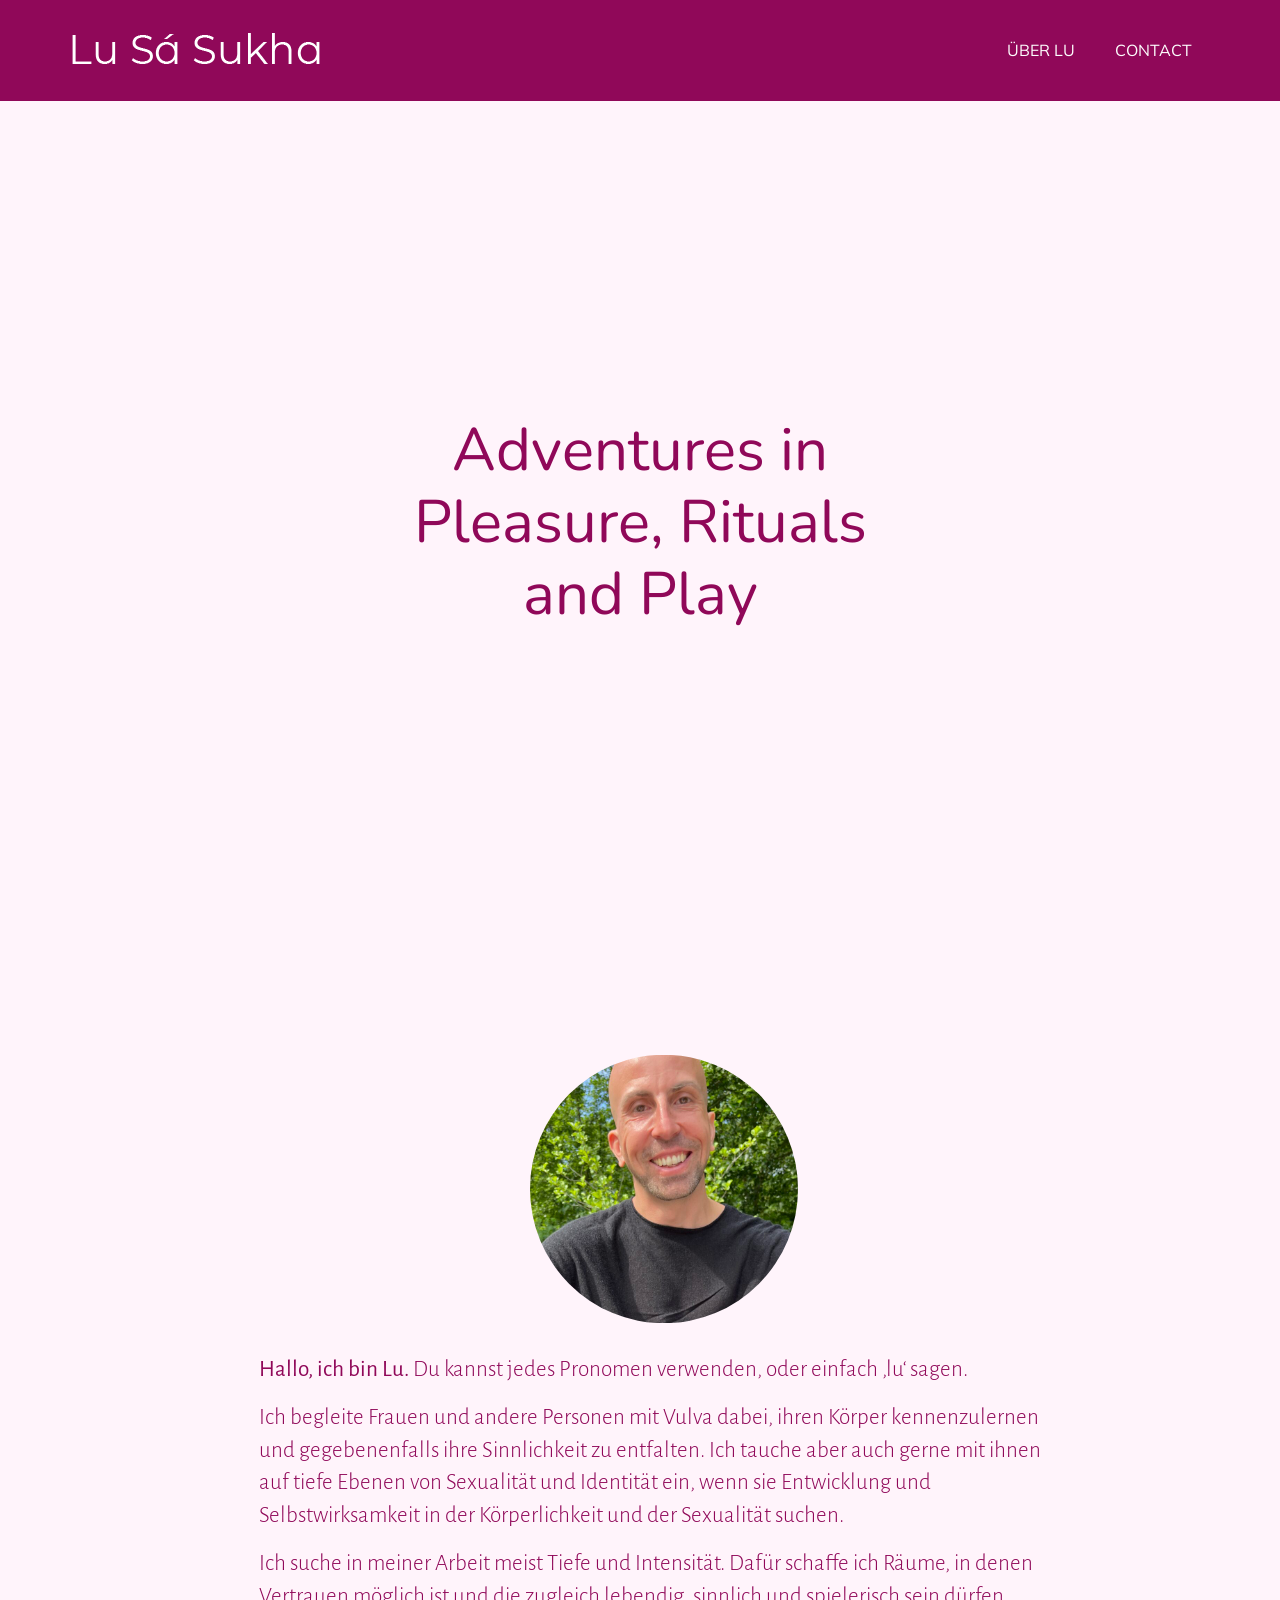
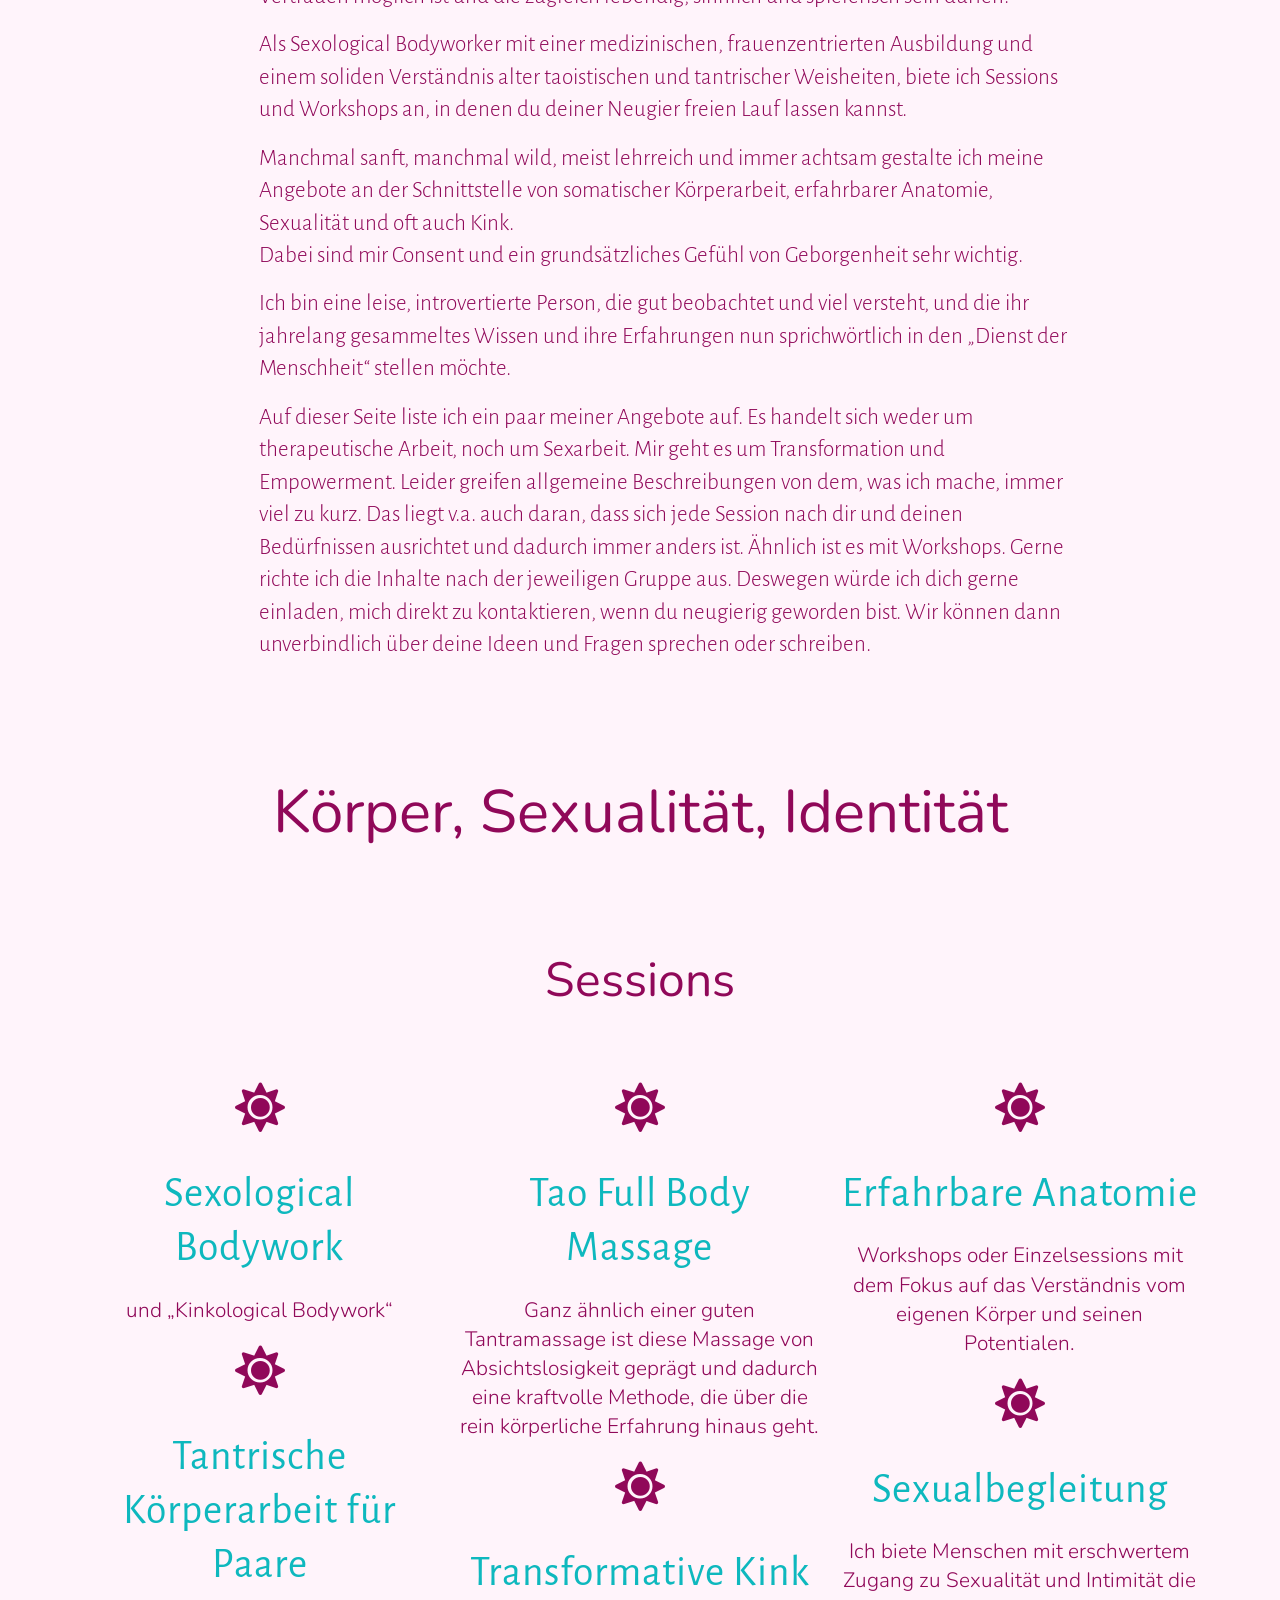
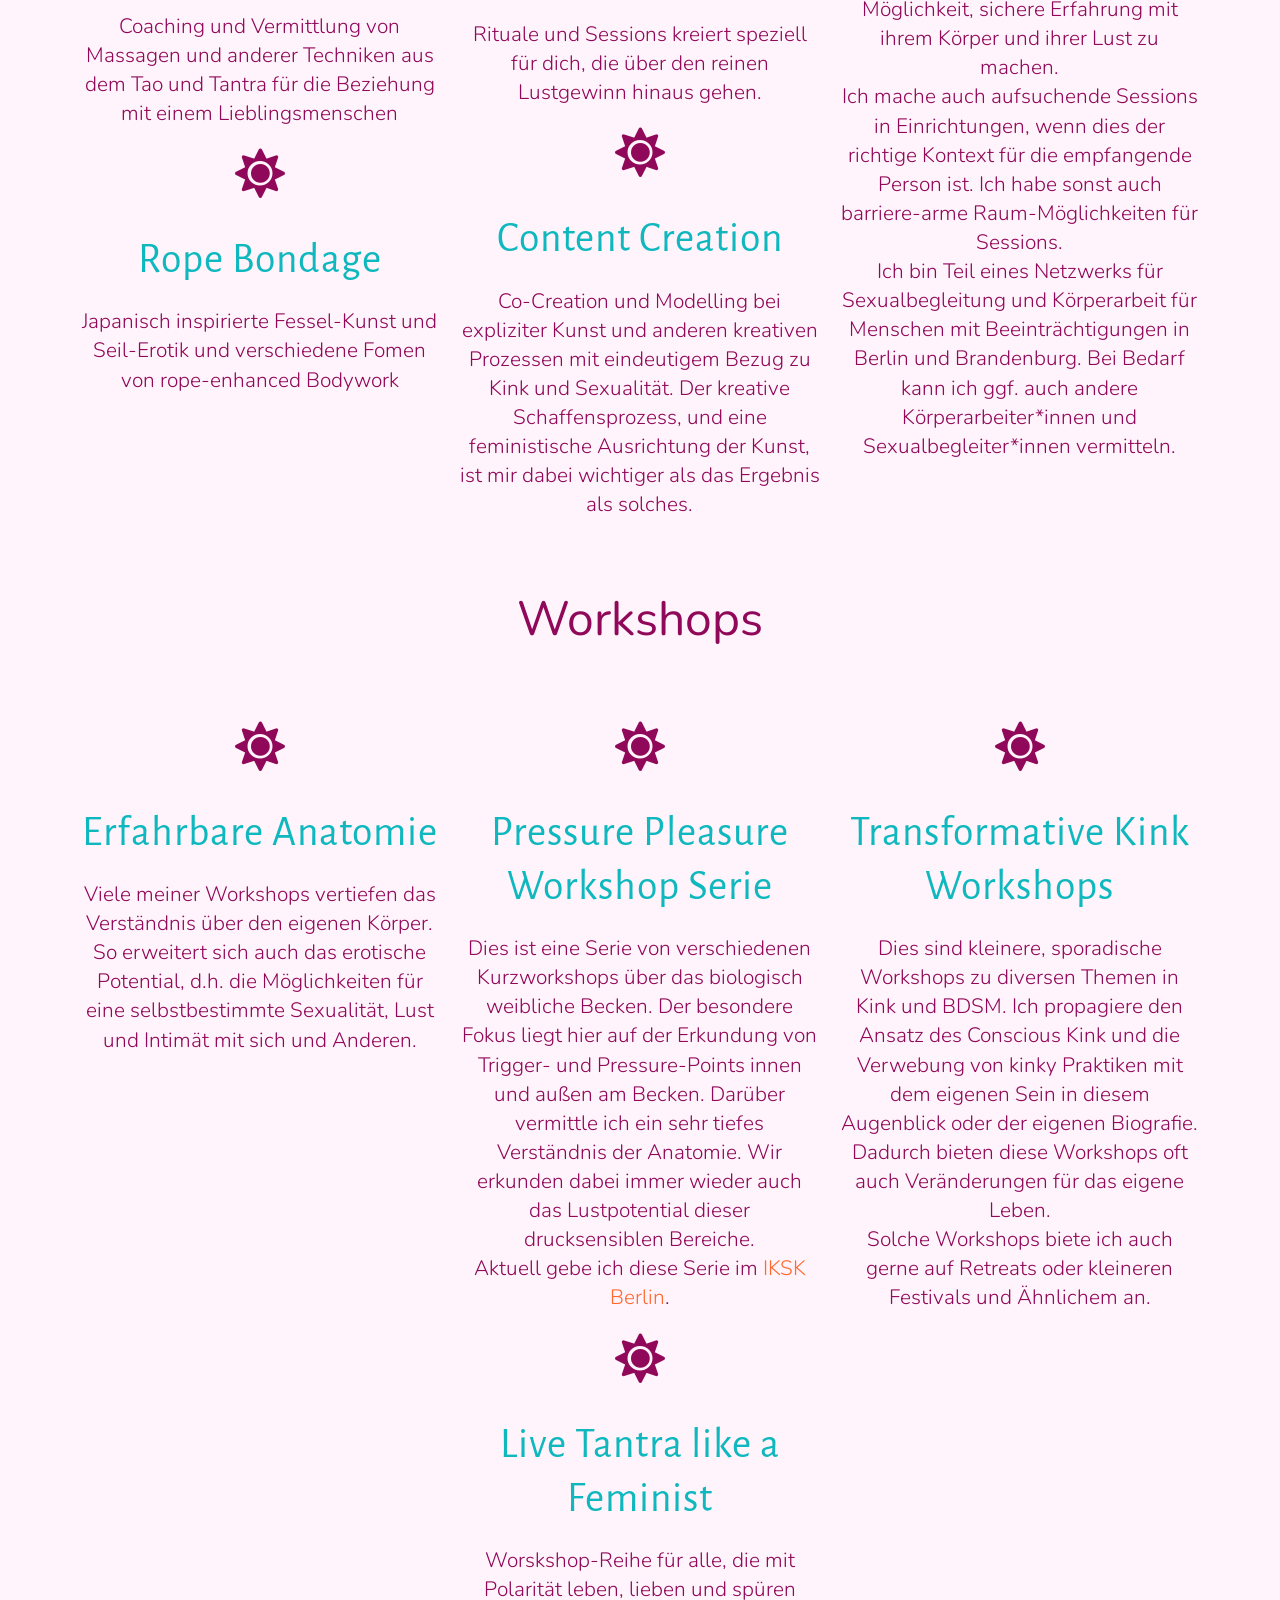
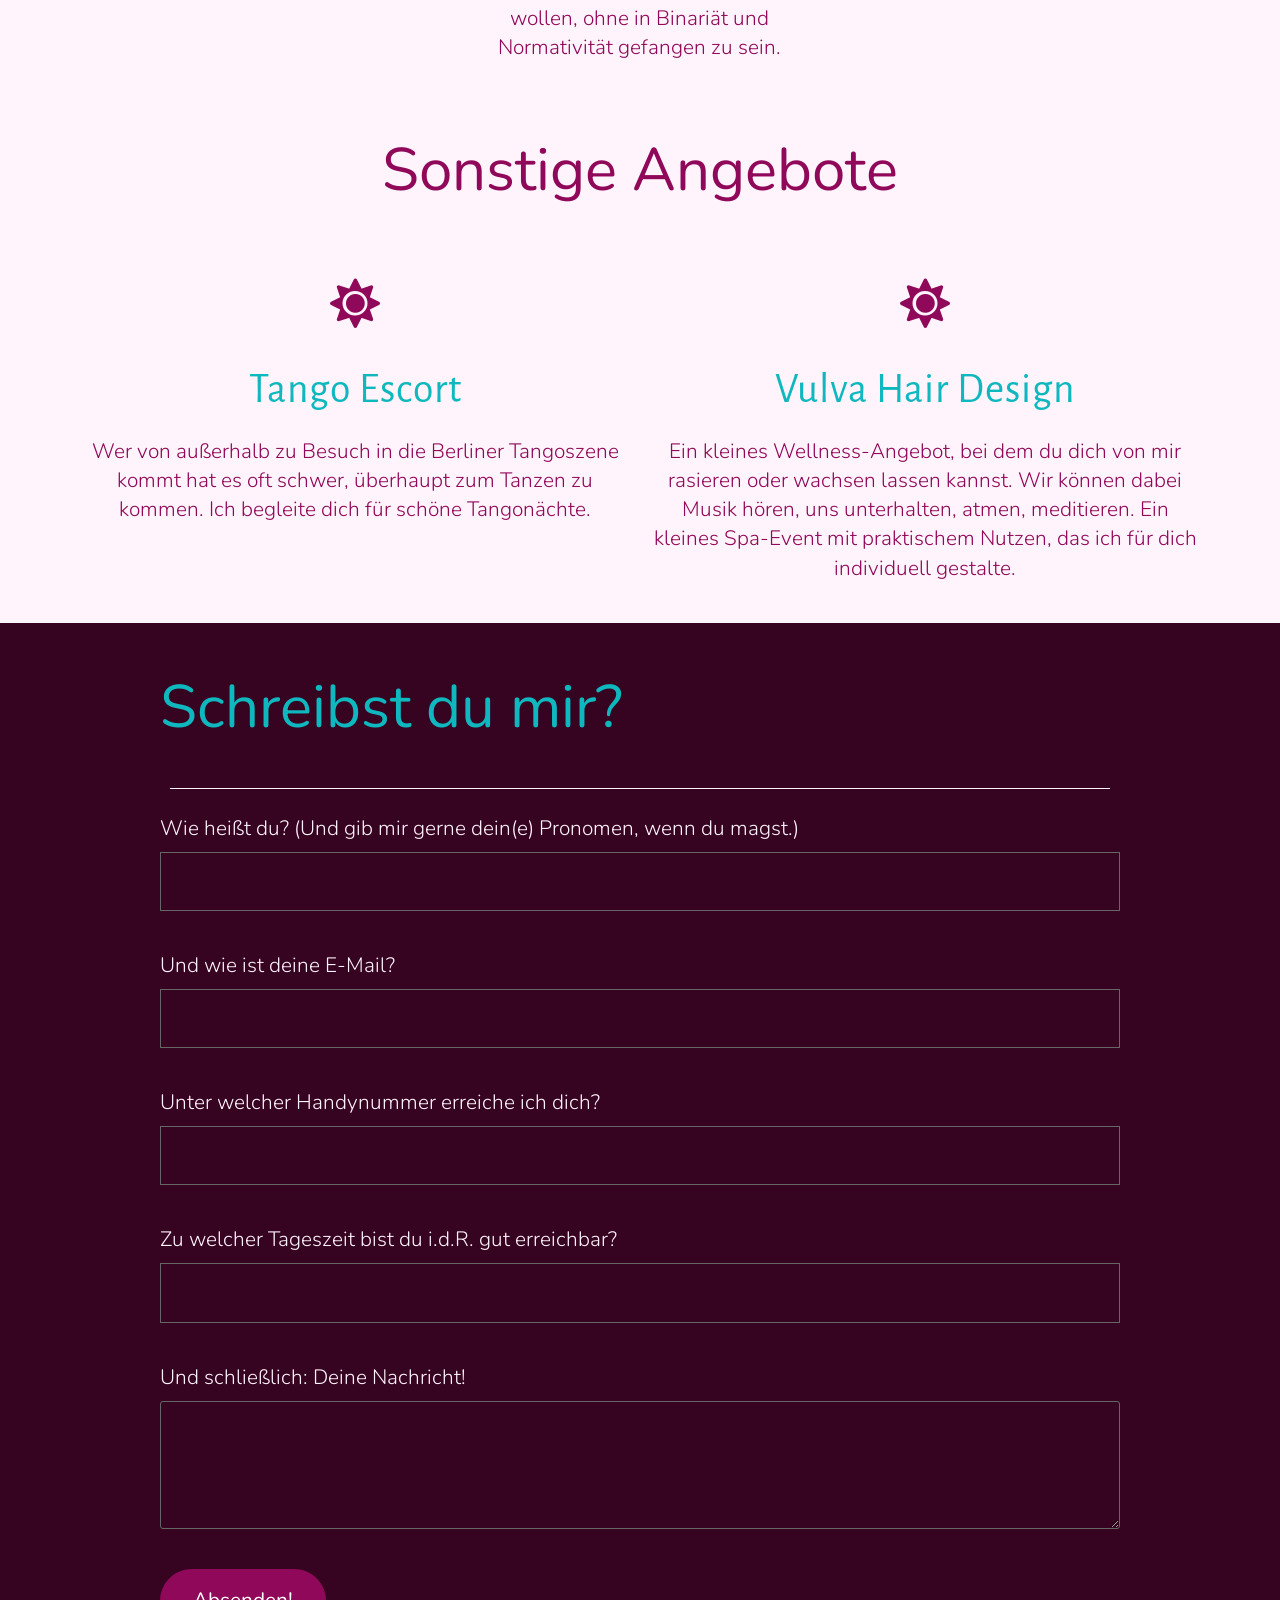
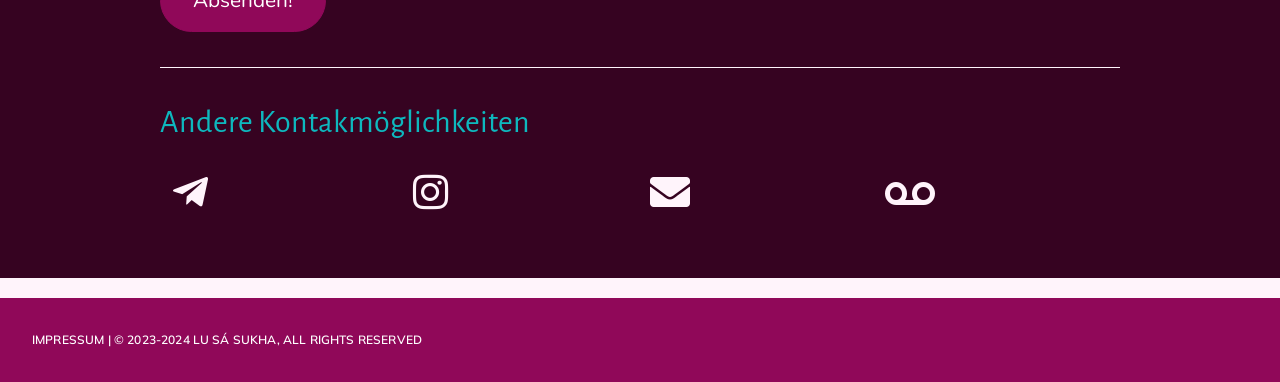
==== index-formgrid.html @ 019616ee "added: index-formgrid.html for testing formgrid forms;" ====
<!DOCTYPE html>
<html lang="de-DE">
<head>
	<meta charset="UTF-8">
	<meta name="viewport" content="width=device-width, initial-scale=1.0, viewport-fit=cover" />		<title>The Beauty of Touch | Lu Sá Sukha</title>
<link rel="alternate" href="index.html" hreflang="de" />
<link rel="alternate" href="en/adventures-in-pleasure-rituals-and-play-english/index.html" hreflang="en" />
<meta name="dc.title" content="The Beauty of Touch | Lu Sá Sukha">
<meta name="dc.description" content="A trained tantric masseur, incorporating traditional Chinese medicine and traditional tantra to increase energy and awareness and enable transformative experiences. Lu Sá Sukha. The Beauty of Touch">
<meta name="dc.relation" content="https://www.lu-sukha.de/">
<meta name="dc.source" content="https://www.lu-sukha.de/">
<meta name="dc.language" content="de_DE">
<meta name="description" content="A trained tantric masseur, incorporating traditional Chinese medicine and traditional tantra to increase energy and awareness and enable transformative experiences. Lu Sá Sukha. The Beauty of Touch">
<meta name="robots" content="index, follow, max-snippet:-1, max-image-preview:large, max-video-preview:-1">
<link rel="canonical" href="index.html">
<script id="website-schema" type="application/ld+json">{"@context":"https:\/\/schema.org","@type":"WebSite","name":"The Beauty of Touch | Lu S\u00e1 Sukha","alternateName":"Lu S\u00e1 Sukha - Adventures in Pleasure, Rituals and Play\u200b","description":"A trained tantric masseur, incorporating traditional Chinese medicine and traditional tantra to increase energy and awareness and enable transformative experiences. Lu S\u00e1 Sukha. The Beauty of Touch","url":"https:\/\/www.lu-sukha.de"}</script>
<meta property="og:url" content="https://www.lu-sukha.de/">
<meta property="og:site_name" content="Lu Sá Sukha">
<meta property="og:locale" content="de_DE">
<meta property="og:locale:alternate" content="en_GB">
<meta property="og:type" content="website">
<meta property="og:title" content="The Beauty of Touch | Lu Sá Sukha">
<meta property="og:description" content="A trained tantric masseur, incorporating traditional Chinese medicine and traditional tantra to increase energy and awareness and enable transformative experiences. Lu Sá Sukha. The Beauty of Touch">
<meta property="og:image" content="https://midwife-peter.berlin/wp-content/uploads/MidwifePeter-FB-2-e1679099813533.jpg">
<meta property="og:image:secure_url" content="https://midwife-peter.berlin/wp-content/uploads/MidwifePeter-FB-2-e1679099813533.jpg">
<meta property="og:image:alt" content="">
<meta name="twitter:card" content="summary_large_image">
<meta name="twitter:title" content="The Beauty of Touch | Lu Sá Sukha">
<meta name="twitter:description" content="A trained tantric masseur, incorporating traditional Chinese medicine and traditional tantra to increase energy and awareness and enable transformative experiences. Lu Sá Sukha. The Beauty of Touch">
<meta name="twitter:image" content="https://midwife-peter.berlin/wp-content/uploads/MidwifePeter-FB-2-e1679099813533.jpg">
<link rel='dns-prefetch' href='https://fonts.googleapis.com' />
<link rel="alternate" type="application/rss+xml" title="Lu Sá Sukha &raquo; Feed" href="feed/index.rss" />
<link rel="alternate" type="application/rss+xml" title="Lu Sá Sukha &raquo; Kommentar-Feed" href="comments/feed/index.rss" />
<script type="application/ld+json">{"@context":"https:\/\/schema.org","@type":"Organization","name":"Midwife Peter","url":"https:\/\/www.lu-sukha.de","alternateName":"Lu S\u00e1 Sukha - Adventures in Pleasure, Rituals and Play\u200b","description":"An experienced and compassionate midwife providing personalised, holistic support for births and the entire pregnancy and postnatal journey in Berlin North of the Spree, like Prenzlauer Berg, Pankow, Mitte etc.","logo":"https:\/\/midwife-peter.berlin\/wp-content\/uploads\/MidwifePeter-FB-2-e1679099813533.jpg","sameAs":["https:\/\/facebook.com\/midwife.peter","https:\/\/www.instagram.com\/somatic.midwifery\/","https:\/\/midwife-peter.babyclub.de\/","https:\/\/midiaid.de\/hebamme\/peter-wolf\/de4b7ba7-c41a-4c32-a1da-5a0c42153d81","https:\/\/www.kidsgo.de\/va\/hebammen\/berlin\/peter-wolf\/31749"],"contactPoint":[{"@type":"ContactPoint","telephone":"+491633474448","email":"midwife.peter@berlin.de","contactType":"customer support"}]}</script>
		<script type="application/ld+json">{"@context":"https:\/\/schema.org","@type":"LocalBusiness","image":"https:\/\/midwife-peter.berlin\/wp-content\/uploads\/MidwifePeter-FB-2-e1679099813533.jpg","@id":"https:\/\/www.lu-sukha.de","name":"Midwife Peter","url":"https:\/\/midwife-peter.berlin","telephone":"+491633474448","address":{"@type":"PostalAddress","streetAddress":"Ueckerm\u00fcnder Stra\u00dfe","addressLocality":"Berlin","addressRegion":"Berlin","postalCode":"10439","addressCountry":"Germany"},"geo":{"@type":"GeoCoordinates","latitude":"52.55287652700836","longitude":"13.4011309509431"},"openingHoursSpecification":[{"@type":"OpeningHoursSpecification","opens":"09:00","closes":"21:00","dayOfWeek":"https:\/\/schema.org\/Monday"},{"@type":"OpeningHoursSpecification","opens":"09:00","closes":"21:00","dayOfWeek":"https:\/\/schema.org\/Monday"},{"@type":"OpeningHoursSpecification","opens":"09:00","closes":"21:00","dayOfWeek":"https:\/\/schema.org\/Tuesday"},{"@type":"OpeningHoursSpecification","opens":"09:00","closes":"21:00","dayOfWeek":"https:\/\/schema.org\/Tuesday"},{"@type":"OpeningHoursSpecification","opens":"09:00","closes":"21:00","dayOfWeek":"https:\/\/schema.org\/Wednesday"},{"@type":"OpeningHoursSpecification","opens":"09:00","closes":"21:00","dayOfWeek":"https:\/\/schema.org\/Wednesday"},{"@type":"OpeningHoursSpecification","opens":"09:00","closes":"21:00","dayOfWeek":"https:\/\/schema.org\/Thursday"},{"@type":"OpeningHoursSpecification","opens":"09:00","closes":"21:00","dayOfWeek":"https:\/\/schema.org\/Thursday"},{"@type":"OpeningHoursSpecification","opens":"09:00","closes":"21:00","dayOfWeek":"https:\/\/schema.org\/Friday"},{"@type":"OpeningHoursSpecification","opens":"09:00","closes":"20:00","dayOfWeek":"https:\/\/schema.org\/Friday"},{"@type":"OpeningHoursSpecification","opens":"10:00","closes":"17:00","dayOfWeek":"https:\/\/schema.org\/Saturday"},{"@type":"OpeningHoursSpecification","opens":"10:00","closes":"17:00","dayOfWeek":"https:\/\/schema.org\/Saturday"},{"@type":"OpeningHoursSpecification","opens":"10:30","closes":"16:00","dayOfWeek":"https:\/\/schema.org\/Sunday"},{"@type":"OpeningHoursSpecification","opens":"10:30","closes":"16:00","dayOfWeek":"https:\/\/schema.org\/Sunday"}]}</script>
		<style id="wp-img-auto-sizes-contain-inline-css">
img:is([sizes=auto i],[sizes^="auto," i]){contain-intrinsic-size:3000px 1500px}
/*# sourceURL=wp-img-auto-sizes-contain-inline-css */
</style>
<style id="classic-theme-styles-inline-css">
/*! This file is auto-generated */
.wp-block-button__link{color:#fff;background-color:#32373c;border-radius:9999px;box-shadow:none;text-decoration:none;padding:calc(.667em + 2px) calc(1.333em + 2px);font-size:1.125em}.wp-block-file__button{background:#32373c;color:#fff;text-decoration:none}
/*# sourceURL=/wp-includes/css/classic-themes.min.css */
</style>
<style id="wpseopress-local-business-style-inline-css">
span.wp-block-wpseopress-local-business-field{margin-right:8px}

/*# sourceURL=https://www.lu-sukha.de/wp-content/plugins/wp-seopress-pro/public/editor/blocks/local-business/style-index.css */
</style>
<style id="wpseopress-table-of-contents-style-inline-css">
.wp-block-wpseopress-table-of-contents li.active>a{font-weight:bold}

/*# sourceURL=https://www.lu-sukha.de/wp-content/plugins/wp-seopress-pro/public/editor/blocks/table-of-contents/style-index.css */
</style>
<style id="global-styles-inline-css">
:root{--wp--preset--aspect-ratio--square: 1;--wp--preset--aspect-ratio--4-3: 4/3;--wp--preset--aspect-ratio--3-4: 3/4;--wp--preset--aspect-ratio--3-2: 3/2;--wp--preset--aspect-ratio--2-3: 2/3;--wp--preset--aspect-ratio--16-9: 16/9;--wp--preset--aspect-ratio--9-16: 9/16;--wp--preset--color--black: #000000;--wp--preset--color--cyan-bluish-gray: #abb8c3;--wp--preset--color--white: #ffffff;--wp--preset--color--pale-pink: #f78da7;--wp--preset--color--vivid-red: #cf2e2e;--wp--preset--color--luminous-vivid-orange: #ff6900;--wp--preset--color--luminous-vivid-amber: #fcb900;--wp--preset--color--light-green-cyan: #7bdcb5;--wp--preset--color--vivid-green-cyan: #00d084;--wp--preset--color--pale-cyan-blue: #8ed1fc;--wp--preset--color--vivid-cyan-blue: #0693e3;--wp--preset--color--vivid-purple: #9b51e0;--wp--preset--gradient--vivid-cyan-blue-to-vivid-purple: linear-gradient(135deg,rgb(6,147,227) 0%,rgb(155,81,224) 100%);--wp--preset--gradient--light-green-cyan-to-vivid-green-cyan: linear-gradient(135deg,rgb(122,220,180) 0%,rgb(0,208,130) 100%);--wp--preset--gradient--luminous-vivid-amber-to-luminous-vivid-orange: linear-gradient(135deg,rgb(252,185,0) 0%,rgb(255,105,0) 100%);--wp--preset--gradient--luminous-vivid-orange-to-vivid-red: linear-gradient(135deg,rgb(255,105,0) 0%,rgb(207,46,46) 100%);--wp--preset--gradient--very-light-gray-to-cyan-bluish-gray: linear-gradient(135deg,rgb(238,238,238) 0%,rgb(169,184,195) 100%);--wp--preset--gradient--cool-to-warm-spectrum: linear-gradient(135deg,rgb(74,234,220) 0%,rgb(151,120,209) 20%,rgb(207,42,186) 40%,rgb(238,44,130) 60%,rgb(251,105,98) 80%,rgb(254,248,76) 100%);--wp--preset--gradient--blush-light-purple: linear-gradient(135deg,rgb(255,206,236) 0%,rgb(152,150,240) 100%);--wp--preset--gradient--blush-bordeaux: linear-gradient(135deg,rgb(254,205,165) 0%,rgb(254,45,45) 50%,rgb(107,0,62) 100%);--wp--preset--gradient--luminous-dusk: linear-gradient(135deg,rgb(255,203,112) 0%,rgb(199,81,192) 50%,rgb(65,88,208) 100%);--wp--preset--gradient--pale-ocean: linear-gradient(135deg,rgb(255,245,203) 0%,rgb(182,227,212) 50%,rgb(51,167,181) 100%);--wp--preset--gradient--electric-grass: linear-gradient(135deg,rgb(202,248,128) 0%,rgb(113,206,126) 100%);--wp--preset--gradient--midnight: linear-gradient(135deg,rgb(2,3,129) 0%,rgb(40,116,252) 100%);--wp--preset--font-size--small: 13px;--wp--preset--font-size--medium: 20px;--wp--preset--font-size--large: 36px;--wp--preset--font-size--x-large: 42px;--wp--preset--spacing--20: 0.44rem;--wp--preset--spacing--30: 0.67rem;--wp--preset--spacing--40: 1rem;--wp--preset--spacing--50: 1.5rem;--wp--preset--spacing--60: 2.25rem;--wp--preset--spacing--70: 3.38rem;--wp--preset--spacing--80: 5.06rem;--wp--preset--shadow--natural: 6px 6px 9px rgba(0, 0, 0, 0.2);--wp--preset--shadow--deep: 12px 12px 50px rgba(0, 0, 0, 0.4);--wp--preset--shadow--sharp: 6px 6px 0px rgba(0, 0, 0, 0.2);--wp--preset--shadow--outlined: 6px 6px 0px -3px rgb(255, 255, 255), 6px 6px rgb(0, 0, 0);--wp--preset--shadow--crisp: 6px 6px 0px rgb(0, 0, 0);}.wp-block-button{--wp--preset--dimension--25: 25%;--wp--preset--dimension--50: 50%;--wp--preset--dimension--75: 75%;--wp--preset--dimension--100: 100%;}:where(body) { margin: 0; }:where(.is-layout-flex){gap: 0.5em;}:where(.is-layout-grid){gap: 0.5em;}body .is-layout-flex{display: flex;}.is-layout-flex{flex-wrap: wrap;align-items: center;}.is-layout-flex > :is(*, div){margin: 0;}body .is-layout-grid{display: grid;}.is-layout-grid > :is(*, div){margin: 0;}body{padding-top: 0px;padding-right: 0px;padding-bottom: 0px;padding-left: 0px;}:root :where(.wp-element-button, .wp-block-button__link){background-color: #32373c;border-width: 0;color: #fff;font-family: inherit;font-size: inherit;font-style: inherit;font-weight: inherit;letter-spacing: inherit;line-height: inherit;padding-top: calc(0.667em + 2px);padding-right: calc(1.333em + 2px);padding-bottom: calc(0.667em + 2px);padding-left: calc(1.333em + 2px);text-decoration: none;text-transform: inherit;}.has-black-color{color: var(--wp--preset--color--black) !important;}.has-cyan-bluish-gray-color{color: var(--wp--preset--color--cyan-bluish-gray) !important;}.has-white-color{color: var(--wp--preset--color--white) !important;}.has-pale-pink-color{color: var(--wp--preset--color--pale-pink) !important;}.has-vivid-red-color{color: var(--wp--preset--color--vivid-red) !important;}.has-luminous-vivid-orange-color{color: var(--wp--preset--color--luminous-vivid-orange) !important;}.has-luminous-vivid-amber-color{color: var(--wp--preset--color--luminous-vivid-amber) !important;}.has-light-green-cyan-color{color: var(--wp--preset--color--light-green-cyan) !important;}.has-vivid-green-cyan-color{color: var(--wp--preset--color--vivid-green-cyan) !important;}.has-pale-cyan-blue-color{color: var(--wp--preset--color--pale-cyan-blue) !important;}.has-vivid-cyan-blue-color{color: var(--wp--preset--color--vivid-cyan-blue) !important;}.has-vivid-purple-color{color: var(--wp--preset--color--vivid-purple) !important;}.has-black-background-color{background-color: var(--wp--preset--color--black) !important;}.has-cyan-bluish-gray-background-color{background-color: var(--wp--preset--color--cyan-bluish-gray) !important;}.has-white-background-color{background-color: var(--wp--preset--color--white) !important;}.has-pale-pink-background-color{background-color: var(--wp--preset--color--pale-pink) !important;}.has-vivid-red-background-color{background-color: var(--wp--preset--color--vivid-red) !important;}.has-luminous-vivid-orange-background-color{background-color: var(--wp--preset--color--luminous-vivid-orange) !important;}.has-luminous-vivid-amber-background-color{background-color: var(--wp--preset--color--luminous-vivid-amber) !important;}.has-light-green-cyan-background-color{background-color: var(--wp--preset--color--light-green-cyan) !important;}.has-vivid-green-cyan-background-color{background-color: var(--wp--preset--color--vivid-green-cyan) !important;}.has-pale-cyan-blue-background-color{background-color: var(--wp--preset--color--pale-cyan-blue) !important;}.has-vivid-cyan-blue-background-color{background-color: var(--wp--preset--color--vivid-cyan-blue) !important;}.has-vivid-purple-background-color{background-color: var(--wp--preset--color--vivid-purple) !important;}.has-black-border-color{border-color: var(--wp--preset--color--black) !important;}.has-cyan-bluish-gray-border-color{border-color: var(--wp--preset--color--cyan-bluish-gray) !important;}.has-white-border-color{border-color: var(--wp--preset--color--white) !important;}.has-pale-pink-border-color{border-color: var(--wp--preset--color--pale-pink) !important;}.has-vivid-red-border-color{border-color: var(--wp--preset--color--vivid-red) !important;}.has-luminous-vivid-orange-border-color{border-color: var(--wp--preset--color--luminous-vivid-orange) !important;}.has-luminous-vivid-amber-border-color{border-color: var(--wp--preset--color--luminous-vivid-amber) !important;}.has-light-green-cyan-border-color{border-color: var(--wp--preset--color--light-green-cyan) !important;}.has-vivid-green-cyan-border-color{border-color: var(--wp--preset--color--vivid-green-cyan) !important;}.has-pale-cyan-blue-border-color{border-color: var(--wp--preset--color--pale-cyan-blue) !important;}.has-vivid-cyan-blue-border-color{border-color: var(--wp--preset--color--vivid-cyan-blue) !important;}.has-vivid-purple-border-color{border-color: var(--wp--preset--color--vivid-purple) !important;}.has-vivid-cyan-blue-to-vivid-purple-gradient-background{background: var(--wp--preset--gradient--vivid-cyan-blue-to-vivid-purple) !important;}.has-light-green-cyan-to-vivid-green-cyan-gradient-background{background: var(--wp--preset--gradient--light-green-cyan-to-vivid-green-cyan) !important;}.has-luminous-vivid-amber-to-luminous-vivid-orange-gradient-background{background: var(--wp--preset--gradient--luminous-vivid-amber-to-luminous-vivid-orange) !important;}.has-luminous-vivid-orange-to-vivid-red-gradient-background{background: var(--wp--preset--gradient--luminous-vivid-orange-to-vivid-red) !important;}.has-very-light-gray-to-cyan-bluish-gray-gradient-background{background: var(--wp--preset--gradient--very-light-gray-to-cyan-bluish-gray) !important;}.has-cool-to-warm-spectrum-gradient-background{background: var(--wp--preset--gradient--cool-to-warm-spectrum) !important;}.has-blush-light-purple-gradient-background{background: var(--wp--preset--gradient--blush-light-purple) !important;}.has-blush-bordeaux-gradient-background{background: var(--wp--preset--gradient--blush-bordeaux) !important;}.has-luminous-dusk-gradient-background{background: var(--wp--preset--gradient--luminous-dusk) !important;}.has-pale-ocean-gradient-background{background: var(--wp--preset--gradient--pale-ocean) !important;}.has-electric-grass-gradient-background{background: var(--wp--preset--gradient--electric-grass) !important;}.has-midnight-gradient-background{background: var(--wp--preset--gradient--midnight) !important;}.has-small-font-size{font-size: var(--wp--preset--font-size--small) !important;}.has-medium-font-size{font-size: var(--wp--preset--font-size--medium) !important;}.has-large-font-size{font-size: var(--wp--preset--font-size--large) !important;}.has-x-large-font-size{font-size: var(--wp--preset--font-size--x-large) !important;}
:root :where(.wp-block-icon svg){width: 24px;}
:where(.wp-block-gallery.is-layout-flex){gap: var( --wp--style--gallery-gap-default, var( --gallery-block--gutter-size, var( --wp--style--block-gap, 0.5em ) ) );}:where(.wp-block-gallery.is-layout-grid){gap: var( --wp--style--gallery-gap-default, var( --gallery-block--gutter-size, var( --wp--style--block-gap, 0.5em ) ) );}
:where(.wp-block-latest-posts.is-layout-flex){gap: 1.25em;}:where(.wp-block-latest-posts.is-layout-grid){gap: 1.25em;}
:where(.wp-block-post-template.is-layout-flex){gap: 1.25em;}:where(.wp-block-post-template.is-layout-grid){gap: 1.25em;}
:where(.wp-block-term-template.is-layout-flex){gap: 1.25em;}:where(.wp-block-term-template.is-layout-grid){gap: 1.25em;}
:where(.wp-block-columns.is-layout-flex){gap: 2em;}:where(.wp-block-columns.is-layout-grid){gap: 2em;}
:root :where(.wp-block-pullquote){font-size: 1.5em;line-height: 1.6;}
/*# sourceURL=global-styles-inline-css */
</style>
<link rel='stylesheet' id='wpa-css-css' href='wp-content/plugins/honeypot/includes/css/wpa%EF%B9%96ver=2.4.02.css' media='all' />
<link rel='stylesheet' id='swiper-css' href='wp-content/plugins/elementor/assets/lib/swiper/v8/css/swiper.min%EF%B9%96ver=8.4.5.css' media='all' />
<link rel='stylesheet' id='qode-essential-addons-style-css' href='wp-content/plugins/qode-essential-addons/assets/css/main.min%EF%B9%96ver=1.6.6.css' media='all' />
<link rel='stylesheet' id='qi-google-fonts-css' href='../fonts.googleapis.com/css%EF%B9%96family=DM%20Sans%EF%B9%95400,500,600,700%EF%BD%9CMontserrat%20Alternates%EF%B9%95400,500,600,700%EF%BD%9CMulish%EF%B9%95400,500,600,700%EF%BD%9CMerienda%EF%B9%95400,500,600,700%EF%BD%9CAllison%EF%B9%95400,500,600,700%EF%BD%9CCalligraffitti%EF%B9%95400,500,600,700&amp;subset=latin-ext&amp;display=swap&amp;ver=1.0.0.css' media='all' />
<link rel='stylesheet' id='qi-grid-css' href='wp-content/themes/qi/assets/css/grid.min%EF%B9%96ver=1.3.css' media='all' />
<link rel='stylesheet' id='qi-main-css' href='wp-content/themes/qi/assets/css/main.min%EF%B9%96ver=1.3.css' media='all' />
<style id="qi-main-inline-css">
#qodef-back-to-top .qodef-back-to-top-icon { color: #ffffff;background-color: #ffffff;border-color: #ffffff;border-width: 1px;border-radius: 0px;}#qodef-back-to-top:hover .qodef-back-to-top-icon { color: #ea681c;background-color: #ea681c;}.widget.widget_recent_entries ul li .post-date, body[class*="theme-qi"] .qodef-blog .qodef-info-style .qodef-e-info-item a, body[class*="theme-qi"] .qodef-blog .qodef-info-style .qodef-e-info-item:after, body[class*="theme-qi"] .qodef-blog-shortcode.qodef-item-layout--standard .qodef-blog-item .qodef-e-info.qodef-info--top .qodef-e-info-item a, body[class*="theme-qi"] .qodef-blog-shortcode.qodef-item-layout--standard .qodef-blog-item .qodef-e-info.qodef-info--top .qodef-e-info-item:after, body[class*="theme-qi"] .widget.widget_rss ul a.rsswidget, body[class*="theme-qi"] #qodef-page-comments-list .qodef-comment-item .qodef-e-date a, body[class*="the-two"] .qodef-blog .qodef-e-info .qodef-e-info-item a, body[class*="the-two"] .qodef-blog-shortcode.qodef-item-layout--standard .qodef-blog-item .qodef-e-info.qodef-info--top .qodef-e-info-item a, body[class*="the-two"] .widget.widget_rss ul a.rsswidget, body[class*="the-two"] #qodef-page-comments-list .qodef-comment-item .qodef-e-date a { color: #ea681c;font-size: 11px;letter-spacing: 1.5px;text-transform: uppercase;}body[class*="theme-qi"] .qodef-blog .qodef-info-style, body[class*="theme-qi"] .qodef-blog-shortcode.qodef-item-layout--standard .qodef-blog-item .qodef-e-info.qodef-info--top .qodef-e-info-item { color: #ea681c;}body[class*="theme-qi"] .qodef-blog .qodef-info-style .qodef-e-info-item a:hover, body[class*="theme-qi"] .qodef-blog .qodef-info-style .qodef-e-info-item a:focus, body[class*="theme-qi"] .qodef-blog-shortcode.qodef-item-layout--standard .qodef-blog-item .qodef-e-info .qodef-e-info-item a:hover, body[class*="theme-qi"] .qodef-blog-shortcode.qodef-item-layout--standard .qodef-blog-item .qodef-e-info .qodef-e-info-item a:focus, body[class*="theme-qi"] #qodef-page-comments-list .qodef-comment-item .qodef-e-date a:hover, body[class*="theme-qi"] #qodef-page-comments-list .qodef-comment-item .qodef-e-date a:focus, body[class*="theme-qi"] .widget.widget_rss ul a.rsswidget:hover, body[class*="the-two"] .qodef-blog .qodef-e-info .qodef-e-info-item a:hover, body[class*="the-two"] .qodef-blog .qodef-e-info .qodef-e-info-item a:focus, body[class*="the-two"] .qodef-blog-shortcode.qodef-item-layout--standard .qodef-blog-item .qodef-e-info .qodef-e-info-item a:hover, body[class*="the-two"] .qodef-blog-shortcode.qodef-item-layout--standard .qodef-blog-item .qodef-e-info .qodef-e-info-item a:focus, body[class*="the-two"] #qodef-page-comments-list .qodef-comment-item .qodef-e-date a:hover, body[class*="the-two"] #qodef-page-comments-list .qodef-comment-item .qodef-e-date a:focus, body[class*="the-two"] .widget.widget_rss ul a.rsswidget:hover { color: #ea681c;text-decoration: none;}label { font-family: "Mulish";font-size: 16px;font-style: normal;}input[type="text"], input[type="email"], input[type="url"], input[type="password"], input[type="number"], input[type="tel"], input[type="search"], input[type="date"], textarea, select, body .select2-container--default .select2-selection--single, body .select2-container--default .select2-selection--multiple, .widget[class*="_search"] button.qodef-search-form-button, .wp-block-search .wp-block-search__input, .wp-block-search.wp-block-search__button-inside .wp-block-search__inside-wrapper, .widget.widget_block .wp-block-woocommerce-product-search input { color: #ea681c;font-family: "Mulish";font-size: 16px;font-style: normal;margin-bottom: 30px;}.widget[class*="_search"] button:hover, .widget[class*="_search"] button:focus, .widget .wp-block-search button:hover, .widget .wp-block-search button:focus, .qodef-search .qodef-search-form .qodef-search-form-button:hover { color: #ea681c;}input[type="text"]:focus, input[type="email"]:focus, input[type="url"]:focus, input[type="password"]:focus, input[type="number"]:focus, input[type="tel"]:focus, input[type="search"]:focus, input[type="date"]:focus, textarea:focus, select:focus, body .select2-container--default .select2-selection--single:focus, body .select2-container--default .select2-selection--multiple:focus, .widget[class*="_search"] button.qodef-search-form-button:hover, .wp-block-search .wp-block-search__input:focus { color: rgba(234,104,28,0.78);background-color: rgba(255,255,255,0);border-color: #ea681c;}input[type="submit"], button[type="submit"], .qodef-theme-button.qodef--filled, button.qodef-theme-button.qodef--filled, #qodef-woo-page .added_to_cart, #qodef-woo-page .button, .qodef-woo-shortcode .added_to_cart, .qodef-woo-shortcode .button, .widget.woocommerce .button, .woocommerce-page div.woocommerce>.return-to-shop a, .woocommerce-account .button, #qodef-page-header .widget.woocommerce.widget_shopping_cart .buttons a, .widget.woocommerce.widget_shopping_cart .buttons a { font-family: "Mulish";font-size: 11px;letter-spacing: 1.5px;text-transform: uppercase;background-color: rgba(255,255,255,0);border-width: 0 0 2px 2px;border-style: solid;}input[type="submit"]:hover, button[type="submit"]:hover, input[type="submit"]:focus, button[type="submit"]:focus, .qodef-theme-button.qodef--filled:hover, button.qodef-theme-button.qodef--filled:hover, .qodef-theme-button.qodef--filled:focus, button.qodef-theme-button.qodef--filled:focus, #qodef-woo-page .added_to_cart:hover, #qodef-woo-page .button:hover, .qodef-woo-shortcode .added_to_cart:hover, .qodef-woo-shortcode .button:hover, .widget.woocommerce .button:hover, #qodef-woo-page .added_to_cart:focus, #qodef-woo-page .button:focus, .qodef-woo-shortcode .added_to_cart:focus, .qodef-woo-shortcode .button:focus, .widget.woocommerce .button:focus, .woocommerce-page div.woocommerce>.return-to-shop a:hover, .woocommerce-page div.woocommerce>.return-to-shop a:focus, .woocommerce-account .button:hover, .woocommerce-account .button:focus, #qodef-page-header .widget.woocommerce.widget_shopping_cart .buttons a:hover, .widget.woocommerce.widget_shopping_cart .buttons a:hover { color: #ffffff;background-color: rgba(255,255,255,0);}.qodef-theme-button.qodef--simple, button.qodef-theme-button.qodef--simple, .qodef-woo-shortcode-product-list.qodef-item-layout--info-on-image .qodef-woo-product-inner .added_to_cart, .qodef-woo-shortcode-product-list.qodef-item-layout--info-on-image .qodef-woo-product-inner .button, #qodef-woo-page .qodef-woo-to-swap .button, #qodef-woo-page .qodef-woo-to-swap .added_to_cart { color: #ea681c;font-family: "Mulish";font-size: 11px;line-height: 22px;font-weight: 500;text-transform: uppercase;}.qodef-swiper-container .swiper-button-next, .qodef-swiper-container .swiper-button-prev { color: #ffffff;}.qodef-swiper-container .swiper-button-next:hover, .qodef-swiper-container .swiper-button-prev:hover { color: #ffffff;}#qodef-single-portfolio-navigation .qodef-m-nav, .qodef-m-pagination.qodef--wp .page-numbers, .qodef-m-pagination.qodef--wp .page-numbers.next, .qodef-m-pagination.qodef--wp .page-numbers.prev, #qodef-woo-page .woocommerce-pagination .page-numbers, #qodef-woo-page .woocommerce-pagination .page-numbers.next, #qodef-woo-page .woocommerce-pagination .page-numbers.prev, .qodef-shortcode .qodef-m-pagination.qodef--standard .page-numbers, .qodef-shortcode .qodef-m-pagination.qodef--standard .page-numbers.next, .qodef-shortcode .qodef-m-pagination.qodef--standard .page-numbers.prev { color: #ffffff;}#qodef-single-portfolio-navigation .qodef-m-nav:hover, .qodef-m-pagination.qodef--wp .page-numbers:hover, .qodef-m-pagination.qodef--wp .page-numbers.current, .qodef-m-pagination.qodef--wp .page-numbers.next:hover, .qodef-m-pagination.qodef--wp .page-numbers.prev:hover, #qodef-woo-page .woocommerce-pagination .page-numbers:hover, #qodef-woo-page .woocommerce-pagination .page-numbers.current, #qodef-woo-page .woocommerce-pagination .page-numbers.next:hover, #qodef-woo-page .woocommerce-pagination .page-numbers.prev:hover, .qodef-shortcode .qodef-m-pagination.qodef--standard .page-numbers:hover, .qodef-shortcode .qodef-m-pagination.qodef--standard .page-numbers.current, .qodef-shortcode .qodef-m-pagination.qodef--standard .page-numbers.prev:hover, .qodef-shortcode .qodef-m-pagination.qodef--standard .page-numbers.next:hover { color: #ea681c;}#qodef-page-footer-top-area { background-color: #520031;}#qodef-page-footer-bottom-area { background-color: #520031;}#qodef-page-footer-bottom-area-inner { padding-left: 4%!important;padding-right: 4%!important;}body { background-color: #220a0d;}#qodef-page-inner { padding: 40px 30px 30px 30px;}@media only screen and (max-width: 1024px) { #qodef-page-inner { padding: 20px 5px 20px 5px;}}#qodef-page-mobile-header .qodef-mobile-header-logo-link { height: 54px;}.qodef-header-navigation ul li > .sub-menu { background-color: #ffffff;}#qodef-page-header .widget.woocommerce.widget_shopping_cart .widgettitle { color: #ffffff;font-family: "Mulish";font-size: 11px;letter-spacing: 1.5px;text-transform: uppercase;}.qodef-header-navigation> ul > li > a, #qodef-page-header .widget_qode_essential_addons_icon_svg .qodef-m-text { color: #ffffff;font-family: "Mulish";font-size: 11px;letter-spacing: 1.5px;text-transform: uppercase;}.qodef-header-navigation> ul > li > a:hover, .qodef-header-navigation> ul > li > a:focus { text-decoration: none;}.qodef-portfolio-list .qodef-e-info-category { color: #ffffff;}.qodef-portfolio-list .qodef-e-info-category a, .qodef-e-content-follow .qodef-e-content .qodef-e-category-holder .qodef-e-info-category { color: #ffffff;font-size: 11px;letter-spacing: 1.5px;text-transform: uppercase;}.qodef-portfolio-list .qodef-e-info-category a:hover, .qodef-portfolio-list .qodef-e-info-category a:focus { color: #ffffff;text-decoration: none;}.qodef-portfolio-single .qodef-portfolio-info .qodef-style--meta, .qodef-portfolio-single.qodef-info-text-position--adjacent .qodef-portfolio-info .qodef-style--meta { margin-bottom: #ffffffpx;}.qodef-portfolio-single .qodef-portfolio-info .qodef-style--meta, .qodef-portfolio-single.qodef-info-text-position--adjacent .qodef-portfolio-info .qodef-style--meta, .qodef-portfolio-project-info .qodef-e-label { color: #ffffff;font-size: 17px;margin-bottom: 0px;}.qodef-portfolio-single .qodef-portfolio-info p, .qodef-portfolio-single .qodef-portfolio-info a, .qodef-portfolio-single .qodef-portfolio-info .qodef-e > span, .qodef-portfolio-project-info .qodef-e-info-data, .qodef-portfolio-project-info .qodef-e-info-data a { color: #ffffff;font-size: 11px;line-height: 28px;letter-spacing: 1.5px;text-transform: uppercase;}.qodef-portfolio-single .qodef-portfolio-info a:hover, .qodef-portfolio-project-info .qodef-e-info-data a:hover { color: #ea681c;}.qodef-page-title { height: 320px;background-color: #520031;}.qodef-page-title .qodef-m-title { color: #e24f7f;}@media only screen and (max-width: 1024px) { .qodef-page-title { height: 300px;}}body { color: #ffffff;font-family: "Mulish";font-size: 17px;line-height: 27px;font-style: normal;letter-spacing: 0px;}.mfp-bottom-bar .mfp-counter, .mfp-bottom-bar .mfp-title { font-family: "Mulish";font-size: 17px;line-height: 27px;font-style: normal;letter-spacing: 0px;}h1, .qodef-h1 { color: #ffffff;font-family: "Merienda";font-size: 40px;line-height: 80px;font-style: normal;letter-spacing: 2px;margin-bottom: 60px;}h2, .qodef-h2 { color: #ffffff;font-family: "Montserrat Alternates";font-size: 40px;line-height: 1.7em;font-weight: 400;text-transform: initial;}#qodef-woo-page.qodef--checkout #customer_details h3, #qodef-woo-page.qodef--checkout #order_review_heading { color: #ffffff;font-family: "Montserrat Alternates";font-size: 40px;line-height: 1.7em;font-weight: 400;text-transform: initial;}h3, .qodef-h3 { color: #ff4986;font-family: "Montserrat Alternates";font-size: 26px;line-height: 36px;font-weight: 400;}#qodef-woo-page.qodef--single .woocommerce-Reviews .woocommerce-Reviews-title, #qodef-woo-page.qodef--single #review_form .comment-reply-title, #qodef-woo-page.qodef--cart .cart_totals > h2, #qodef-woo-page.qodef--cart .cross-sells > h2, .woocommerce-page div.woocommerce > .cart-empty, body[class*="theme-qi"] #qodef-related-posts .qodef-m-title { color: #ff4986;font-family: "Montserrat Alternates";font-size: 26px;line-height: 36px;font-weight: 400;}h4, .qodef-h4 { color: #ff692d;font-family: "Mulish";font-size: 18px;line-height: 22px;font-weight: 300;}h5, .qodef-h5 { color: #ff692d;font-family: "Montserrat Alternates";font-size: 18px;line-height: 1.4em;font-weight: 300;margin-bottom: 4px;}.woocommerce-page div.woocommerce .shop_table th, #qodef-woo-page.qodef--cart .shop_table td.product-name a { color: #ff692d;font-family: "Montserrat Alternates";font-size: 18px;line-height: 1.4em;font-weight: 300;}#qodef-woo-page.qodef--single .woocommerce-tabs .wc-tabs li a { font-family: "Montserrat Alternates";font-size: 18px;line-height: 1.4em;font-weight: 300;}h6, .qodef-h6 { color: #ffffff;font-family: "Mulish";font-size: 11px;line-height: 17px;letter-spacing: 1px;text-transform: uppercase;}#qodef-page-sidebar .widget.widget_recent_entries ul li a, #qodef-page-sidebar .wp-block-latest-posts li a, #qodef-page-wrapper .widget.woocommerce a .product-title, #qodef-woo-page.qodef--single .shop_attributes th, #qodef-woo-page.qodef--single .woocommerce-Reviews .woocommerce-review__author { color: #ffffff;font-family: "Mulish";font-size: 11px;line-height: 17px;letter-spacing: 1px;text-transform: uppercase;}a, p a { color: #ff692d;font-style: normal;text-decoration: none;}a:hover, p a:hover, a:focus, p a:focus, .woocommerce-account .woocommerce-MyAccount-navigation ul li.is-active a, #qodef-woo-page.qodef--single .woocommerce-product-rating .woocommerce-review-link:hover, .qodef-page-title .qodef-breadcrumbs a:hover, #qodef-page-comments-list .qodef-comment-item .qodef-e-links a:hover { color: #ff5f1f;text-decoration: none;outline: none;}h1 a:hover, h1 a:focus, .qodef-woo-shortcode-product-list .qodef-woo-product-inner:hover h1.qodef-woo-product-title { color: #ff0053;}h2 a:hover, h2 a:focus, .qodef-woo-shortcode-product-list .qodef-woo-product-inner:hover h2.qodef-woo-product-title { color: #e24f7f;}h3 a:hover, h3 a:focus, .qodef-woo-shortcode-product-list .qodef-woo-product-inner:hover h3.qodef-woo-product-title { color: #ffffff;}h4 a:hover, h4 a:focus, .qodef-woo-shortcode-product-list .qodef-woo-product-inner:hover h4.qodef-woo-product-title { color: #ffffff;}h5 a:hover, h5 a:focus, #qodef-woo-page.qodef--cart .shop_table td.product-name a:hover, #qodef-woo-page.qodef--single .woocommerce-tabs .wc-tabs li a:hover, #qodef-woo-page.qodef--single .woocommerce-tabs .wc-tabs li.active a, #qodef-woo-page.qodef--single .woocommerce-tabs .wc-tabs li.ui-state-active a, #qodef-woo-page.qodef--single .woocommerce-tabs .wc-tabs li.ui-state-hover a, .qodef-woo-shortcode-product-list .qodef-woo-product-inner:hover h5.qodef-woo-product-title { color: #e24f7f;}h6 a:hover, h6 a:focus, #qodef-page-sidebar .widget.widget_recent_entries ul li a:hover, #qodef-page-sidebar .wp-block-latest-posts li a:hover, .qodef-woo-shortcode-product-list .qodef-woo-product-inner:hover h6.qodef-woo-product-title { color: #ff692d;}.qodef-header--standard #qodef-page-header { height: 100px;background-color: #520031;}.qodef-header--standard #qodef-page-header-inner { padding-left: 70px;padding-right: 70px;}.qodef-mobile-header--standard .qodef-mobile-header-navigation { background-color: #520031;}.qodef-mobile-header--standard #qodef-page-mobile-header { background-color: #520031;}.qodef-mobile-header-opener { color: #ffffff;}.qodef-mobile-header-opener:hover { color: #ea681c;}.qodef-mobile-header-navigation> ul > li > a { color: #ffffff;font-family: "Mulish";font-size: 11px;font-weight: 500;letter-spacing: 1.5px;text-transform: uppercase;}.qodef-mobile-header-navigation> ul > li > .qodef-mobile-menu-item-icon { color: #ffffff;}.qodef-mobile-header-navigation> ul > li > a:hover, .qodef-mobile-header-navigation> ul > li > a:focus { color: #ea681c;text-decoration: none;}.qodef-mobile-header-navigation> ul > li > .qodef-mobile-menu-item-icon:hover, .qodef-mobile-header-navigation> ul > li > .qodef-mobile-menu-item-icon:focus { color: #ea681c;}.qodef-mobile-header-navigation> ul > li.current-menu-ancestor > a, .qodef-mobile-header-navigation> ul > li.current-menu-item > a { color: #e24f7f;text-decoration: underline;}.qodef-mobile-header-navigation> ul > li.current-menu-ancestor > .qodef-mobile-menu-item-icon, .qodef-mobile-header-navigation> ul > li.current-menu-item > .qodef-mobile-menu-item-icon { color: #e24f7f;}@media only screen and (max-width: 1024px){h1, .qodef-h1 { font-size: 40px;line-height: 1.2em;}h2, .qodef-h2 { font-size: 60px;line-height: 1.4em;}#qodef-woo-page.qodef--checkout #customer_details h3, #qodef-woo-page.qodef--checkout #order_review_heading { font-size: 60px;line-height: 1.4em;}}@media only screen and (max-width: 768px){h2, .qodef-h2 { font-size: 50px;line-height: 1.4em;}#qodef-woo-page.qodef--checkout #customer_details h3, #qodef-woo-page.qodef--checkout #order_review_heading { font-size: 50px;line-height: 1.4em;}}@media only screen and (max-width: 680px){h2, .qodef-h2 { font-size: 36px;line-height: 1.4em;}#qodef-woo-page.qodef--checkout #customer_details h3, #qodef-woo-page.qodef--checkout #order_review_heading { font-size: 36px;line-height: 1.4em;}h4, .qodef-h4 { letter-spacing: 0px;}h5, .qodef-h5 { letter-spacing: 0px;}#qodef-woo-page.qodef--single .woocommerce-tabs .wc-tabs li a, .woocommerce-page div.woocommerce .shop_table th, #qodef-woo-page.qodef--cart .shop_table td.product-name a { letter-spacing: 0px;}h6, .qodef-h6 { letter-spacing: 0px;}#qodef-page-sidebar .widget.widget_recent_entries ul li a, #qodef-page-sidebar .wp-block-latest-posts li a, #qodef-woo-page.qodef--single .shop_attributes th, #qodef-woo-page.qodef--single .woocommerce-Reviews .woocommerce-review__author { letter-spacing: 0px;}}
/*# sourceURL=qi-main-inline-css */
</style>
<link rel='stylesheet' id='qi-style-css' href='wp-content/themes/qi/style%EF%B9%96ver=1.3.css' media='all' />
<link rel='stylesheet' id='qode-essential-addons-elementor-css' href='wp-content/plugins/qode-essential-addons/inc/plugins/elementor/assets/css/elementor.min%EF%B9%96ver=7.1.css' media='all' />
<link rel='stylesheet' id='elementor-icons-css' href='wp-content/plugins/elementor/assets/lib/eicons/css/elementor-icons.min%EF%B9%96ver=5.50.0.css' media='all' />
<link rel='stylesheet' id='elementor-frontend-css' href='wp-content/uploads/elementor/css/custom-frontend.min%EF%B9%96ver=1787314794.css' media='all' />
<link rel='stylesheet' id='elementor-post-3213-css' href='wp-content/uploads/elementor/css/post-3213%EF%B9%96ver=1787314794.css' media='all' />
<link rel='stylesheet' id='elementor-pro-css' href='wp-content/uploads/elementor/css/custom-pro-frontend.min%EF%B9%96ver=1787314794.css' media='all' />
<link rel='stylesheet' id='widget-heading-css' href='wp-content/plugins/elementor/assets/css/widget-heading.min%EF%B9%96ver=4.1.5.css' media='all' />
<link rel='stylesheet' id='e-swiper-css' href='wp-content/plugins/elementor/assets/css/conditionals/e-swiper.min%EF%B9%96ver=4.1.5.css' media='all' />
<link rel='stylesheet' id='widget-image-css' href='wp-content/plugins/elementor/assets/css/widget-image.min%EF%B9%96ver=4.1.5.css' media='all' />
<link rel='stylesheet' id='widget-icon-box-css' href='wp-content/uploads/elementor/css/custom-widget-icon-box.min%EF%B9%96ver=1787314794.css' media='all' />
<link rel='stylesheet' id='widget-menu-anchor-css' href='wp-content/plugins/elementor/assets/css/widget-menu-anchor.min%EF%B9%96ver=4.1.5.css' media='all' />
<link rel='stylesheet' id='widget-divider-css' href='wp-content/plugins/elementor/assets/css/widget-divider.min%EF%B9%96ver=4.1.5.css' media='all' />
<link rel='stylesheet' id='elementor-post-29416-css' href='wp-content/uploads/elementor/css/post-29416%EF%B9%96ver=1787314794.css' media='all' />
<link rel='stylesheet' id='elementor-post-2764-css' href='wp-content/uploads/elementor/css/post-2764%EF%B9%96ver=1787314794.css' media='all' />
<link rel='stylesheet' id='elementor-post-2759-css' href='wp-content/uploads/elementor/css/post-2759%EF%B9%96ver=1787314794.css' media='all' />
<link rel='stylesheet' id='elementor-icons-shared-0-css' href='wp-content/plugins/elementor/assets/lib/font-awesome/css/fontawesome.min%EF%B9%96ver=5.15.3.css' media='all' />
<link rel='stylesheet' id='elementor-icons-fa-solid-css' href='wp-content/plugins/elementor/assets/lib/font-awesome/css/solid.min%EF%B9%96ver=5.15.3.css' media='all' />
<link rel='stylesheet' id='elementor-icons-fa-brands-css' href='wp-content/plugins/elementor/assets/lib/font-awesome/css/brands.min%EF%B9%96ver=5.15.3.css' media='all' />
<script id="jquery-core-js" src="wp-includes/js/jquery/jquery.min%EF%B9%96ver=3.7.1.js"></script>
<script id="jquery-migrate-js" src="wp-includes/js/jquery/jquery-migrate.min%EF%B9%96ver=3.4.1.js"></script>
<link rel="https://api.w.org/" href="wp-json/index.json" /><link rel="alternate" title="JSON" type="application/json" href="wp-json/wp/v2/pages/29416.json" />			<style>
				.e-con.e-parent:nth-of-type(n+4):not(.e-lazyloaded):not(.e-no-lazyload),
				.e-con.e-parent:nth-of-type(n+4):not(.e-lazyloaded):not(.e-no-lazyload) * {
					background-image: none !important;
				}
				@media screen and (max-height: 1024px) {
					.e-con.e-parent:nth-of-type(n+3):not(.e-lazyloaded):not(.e-no-lazyload),
					.e-con.e-parent:nth-of-type(n+3):not(.e-lazyloaded):not(.e-no-lazyload) * {
						background-image: none !important;
					}
				}
				@media screen and (max-height: 640px) {
					.e-con.e-parent:nth-of-type(n+2):not(.e-lazyloaded):not(.e-no-lazyload),
					.e-con.e-parent:nth-of-type(n+2):not(.e-lazyloaded):not(.e-no-lazyload) * {
						background-image: none !important;
					}
				}
			</style>
			<style>.breadcrumb {list-style:none;margin:0;padding-inline-start:0;}.breadcrumb li {margin:0;display:inline-block;position:relative;}.breadcrumb li::after{content:' - ';margin-left:5px;margin-right:5px;}.breadcrumb li:last-child::after{display:none}</style><link rel="icon" href="wp-content/uploads/2023/07/cropped-Icon-Lu-1-32x32.png" sizes="32x32" />
<link rel="icon" href="wp-content/uploads/2023/07/cropped-Icon-Lu-1-192x192.png" sizes="192x192" />
<link rel="apple-touch-icon" href="wp-content/uploads/2023/07/cropped-Icon-Lu-1-180x180.png" />
<meta name="msapplication-TileImage" content="https://www.lu-sukha.de/wp-content/uploads/2023/07/cropped-Icon-Lu-1-270x270.png" />
<style id="wp-custom-css">
.gold { color:#c3a343;
    -webkit-text-fill-color: transparent;
    background: -webkit-linear-gradient(transparent, transparent),
    url(index.html) repeat;
    background: -o-linear-gradient(transparent, transparent);
    -webkit-background-clip: text;
	padding: 40px;
}
</style>
</head>
<body class="home wp-singular page-template page-template-qi-full-width page-template-qi-full-width-php page page-id-29416 wp-embed-responsive wp-theme-qi qodef-back-to-top--enabled qodef-content-grid-1400  qodef-header--standard qodef-header-appearance--none qodef-mobile-header--standard qodef-nav-1st-lvl--draw-hover-underline qode-essential-addons-1.6.6 theme-qi qi-1.3 qodef-header-standard--right qodef-mobile-menu-1st-lvl--draw-hover-underline qodef-search--covers-header elementor-default elementor-template-full-width elementor-kit-3213 elementor-page elementor-page-29416">
		<div data-elementor-type="header" data-elementor-id="2764" class="elementor elementor-2764 elementor-location-header" data-elementor-post-type="elementor_library">
			<div class="elementor-element elementor-element-bf46600 e-con-full e-flex qodef-elementor-content-no e-con e-parent" data-id="bf46600" data-element_type="container" data-e-type="container" data-settings="{&quot;background_background&quot;:&quot;classic&quot;}">
				<div class="elementor-element elementor-element-a8eea72 elementor-widget-tablet__width-initial elementor-widget elementor-widget-image" data-id="a8eea72" data-element_type="widget" data-e-type="widget" data-widget_type="image.default">
				<div class="elementor-widget-container">
															<img width="256" height="44" src="wp-content/uploads/2023/07/Logo-Lu-144dpi-256px.png" class="attachment-medium size-medium wp-image-2566" alt="" />															</div>
				</div>
				<div class="elementor-element elementor-element-fcfa6cb elementor-nav-menu__align-center elementor-widget-tablet__width-initial elementor-nav-menu--dropdown-tablet elementor-nav-menu__text-align-aside elementor-nav-menu--toggle elementor-nav-menu--burger elementor-widget elementor-widget-nav-menu" data-id="fcfa6cb" data-element_type="widget" data-e-type="widget" data-settings="{&quot;layout&quot;:&quot;horizontal&quot;,&quot;submenu_icon&quot;:{&quot;value&quot;:&quot;&lt;i class=\&quot;fas fa-caret-down\&quot;&gt;&lt;\/i&gt;&quot;,&quot;library&quot;:&quot;fa-solid&quot;},&quot;toggle&quot;:&quot;burger&quot;}" data-widget_type="nav-menu.default">
				<div class="elementor-widget-container">
								<nav aria-label="Menu" class="elementor-nav-menu--main elementor-nav-menu__container elementor-nav-menu--layout-horizontal e--pointer-underline e--animation-fade">
				<ul id="menu-1-fcfa6cb" class="elementor-nav-menu"><li class="menu-item menu-item-type-post_type menu-item-object-page menu-item-2203"><a href="about/index.html" class="elementor-item">Über Lu</a></li>
<li class="menu-item menu-item-type-custom menu-item-object-custom menu-item-3331"><a href="#kontakt" class="elementor-item elementor-item-anchor">Contact</a></li>
</ul>			</nav>
					<div class="elementor-menu-toggle" role="button" tabindex="0" aria-label="Menu Toggle" aria-expanded="false">
			<i aria-hidden="true" role="presentation" class="elementor-menu-toggle__icon--open eicon-menu-bar"></i><i aria-hidden="true" role="presentation" class="elementor-menu-toggle__icon--close eicon-close"></i>			<span class="elementor-screen-only">Menü</span>
		</div>
					<nav class="elementor-nav-menu--dropdown elementor-nav-menu__container" aria-hidden="true">
				<ul id="menu-2-fcfa6cb" class="elementor-nav-menu"><li class="menu-item menu-item-type-post_type menu-item-object-page menu-item-2203"><a href="about/index.html" class="elementor-item" tabindex="-1">Über Lu</a></li>
<li class="menu-item menu-item-type-custom menu-item-object-custom menu-item-3331"><a href="#kontakt" class="elementor-item elementor-item-anchor" tabindex="-1">Contact</a></li>
</ul>			</nav>
						</div>
				</div>
				</div>
				</div>
				<div data-elementor-type="wp-page" data-elementor-id="29416" class="elementor elementor-29416" data-elementor-post-type="page">
						<section class="elementor-section elementor-top-section elementor-element elementor-element-61ad4912 elementor-section-height-min-height elementor-section-items-stretch elementor-section-full_width elementor-section-content-middle elementor-section-height-default qodef-elementor-content-no" data-id="61ad4912" data-element_type="section" data-e-type="section" data-settings="{&quot;background_background&quot;:&quot;classic&quot;}">
						<div class="elementor-container elementor-column-gap-default">
					<div class="elementor-column elementor-col-100 elementor-top-column elementor-element elementor-element-4b200c19" data-id="4b200c19" data-element_type="column" data-e-type="column" data-settings="{&quot;background_background&quot;:&quot;slideshow&quot;,&quot;background_slideshow_gallery&quot;:[],&quot;background_slideshow_loop&quot;:&quot;yes&quot;,&quot;background_slideshow_slide_duration&quot;:5000,&quot;background_slideshow_slide_transition&quot;:&quot;fade&quot;,&quot;background_slideshow_transition_duration&quot;:500}">
			<div class="elementor-widget-wrap elementor-element-populated">
						<div class="elementor-element elementor-element-785c15f8 elementor-widget elementor-widget-heading" data-id="785c15f8" data-element_type="widget" data-e-type="widget" data-widget_type="heading.default">
				<div class="elementor-widget-container">
					<h1 class="elementor-heading-title elementor-size-default">Adventures in<br> Pleasure, Rituals <br>and Play</h1>				</div>
				</div>
					</div>
		</div>
					</div>
		</section>
				<section class="elementor-section elementor-top-section elementor-element elementor-element-1564ef82 elementor-section-full_width elementor-section-height-default elementor-section-height-default qodef-elementor-content-no" data-id="1564ef82" data-element_type="section" data-e-type="section" data-settings="{&quot;background_background&quot;:&quot;gradient&quot;}">
						<div class="elementor-container elementor-column-gap-default">
					<div class="elementor-column elementor-col-16 elementor-top-column elementor-element elementor-element-e58d7b3 elementor-hidden-tablet elementor-hidden-mobile" data-id="e58d7b3" data-element_type="column" data-e-type="column" data-settings="{&quot;background_background&quot;:&quot;slideshow&quot;,&quot;background_slideshow_gallery&quot;:[],&quot;background_slideshow_loop&quot;:&quot;yes&quot;,&quot;background_slideshow_slide_duration&quot;:5000,&quot;background_slideshow_slide_transition&quot;:&quot;fade&quot;,&quot;background_slideshow_transition_duration&quot;:500}">
			<div class="elementor-widget-wrap">
							</div>
		</div>
				<div class="elementor-column elementor-col-66 elementor-top-column elementor-element elementor-element-7db63faa" data-id="7db63faa" data-element_type="column" data-e-type="column" data-settings="{&quot;background_background&quot;:&quot;slideshow&quot;,&quot;background_slideshow_gallery&quot;:[],&quot;background_slideshow_loop&quot;:&quot;yes&quot;,&quot;background_slideshow_slide_duration&quot;:5000,&quot;background_slideshow_slide_transition&quot;:&quot;fade&quot;,&quot;background_slideshow_transition_duration&quot;:500}">
			<div class="elementor-widget-wrap elementor-element-populated">
						<div class="elementor-element elementor-element-e4f56d5 elementor-widget elementor-widget-image" data-id="e4f56d5" data-element_type="widget" data-e-type="widget" data-widget_type="image.default">
				<div class="elementor-widget-container">
															<img fetchpriority="high" decoding="async" width="1024" height="768" src="wp-content/uploads/2026/01/img_6116-1024x768.jpg" class="attachment-large size-large wp-image-29429" alt="Lu" srcset="wp-content/uploads/2026/01/img_6116-1024x768.jpg 1024w, wp-content/uploads/2026/01/img_6116-300x225.jpg 300w, wp-content/uploads/2026/01/img_6116-768x576.jpg 768w, wp-content/uploads/2026/01/img_6116-1536x1152.jpg 1536w, wp-content/uploads/2026/01/img_6116-2048x1536.jpg 2048w" sizes="(max-width: 1024px) 100vw, 1024px" />															</div>
				</div>
				<div class="elementor-element elementor-element-704226bc elementor-widget elementor-widget-text-editor" data-id="704226bc" data-element_type="widget" data-e-type="widget" data-widget_type="text-editor.default">
				<div class="elementor-widget-container">
									<p><strong>Hallo, ich bin Lu.</strong> Du kannst jedes Pronomen verwenden, oder einfach ‚lu‘ sagen.</p><p>Ich begleite Frauen und andere Personen mit Vulva dabei, ihren Körper kennenzulernen und gegebenenfalls ihre Sinnlichkeit zu entfalten. Ich tauche aber auch gerne mit ihnen auf tiefe Ebenen von Sexualität und Identität ein, wenn sie Entwicklung und Selbstwirksamkeit in der Körperlichkeit und der Sexualität suchen.</p><p>Ich suche in meiner Arbeit meist Tiefe und Intensität. Dafür schaffe ich Räume, in denen Vertrauen möglich ist und die zugleich lebendig, sinnlich und spielerisch sein dürfen.</p><p>Als Sexological Bodyworker mit einer medizinischen, frauenzentrierten Ausbildung und einem soliden Verständnis alter taoistischen und tantrischer Weisheiten, biete ich Sessions und Workshops an, in denen du deiner Neugier freien Lauf lassen kannst. </p><p>Manchmal sanft, manchmal wild, meist lehrreich und immer achtsam gestalte ich meine Angebote an der Schnittstelle von somatischer Körperarbeit, erfahrbarer Anatomie, Sexualität und oft auch Kink. <br />Dabei sind mir Consent und ein grundsätzliches Gefühl von Geborgenheit sehr wichtig.</p><p>Ich bin eine leise, introvertierte Person, die gut beobachtet und viel versteht, und die ihr jahrelang gesammeltes Wissen und ihre Erfahrungen nun sprichwörtlich in den „Dienst der Menschheit“ stellen möchte.</p><p>Auf dieser Seite liste ich ein paar meiner Angebote auf. Es handelt sich weder um therapeutische Arbeit, noch um Sexarbeit. Mir geht es um Transformation und Empowerment. Leider greifen allgemeine Beschreibungen von dem, was ich mache, immer viel zu kurz. Das liegt v.a. auch daran, dass sich jede Session nach dir und deinen Bedürfnissen ausrichtet und dadurch immer anders ist. Ähnlich ist es mit Workshops. Gerne richte ich die Inhalte nach der jeweiligen Gruppe aus. Deswegen würde ich dich gerne einladen, mich direkt zu kontaktieren, wenn du neugierig geworden bist. Wir können dann unverbindlich über deine Ideen und Fragen sprechen oder schreiben.</p>								</div>
				</div>
					</div>
		</div>
				<div class="elementor-column elementor-col-16 elementor-top-column elementor-element elementor-element-4547201f elementor-hidden-tablet elementor-hidden-mobile" data-id="4547201f" data-element_type="column" data-e-type="column">
			<div class="elementor-widget-wrap">
							</div>
		</div>
					</div>
		</section>
		<div class="elementor-element elementor-element-e250f57 e-flex e-con-boxed qodef-elementor-content-no e-con e-parent" data-id="e250f57" data-element_type="container" data-e-type="container">
					<div class="e-con-inner">
				<div class="elementor-element elementor-element-2da2c9b elementor-widget__width-inherit elementor-widget elementor-widget-heading" data-id="2da2c9b" data-element_type="widget" data-e-type="widget" data-widget_type="heading.default">
				<div class="elementor-widget-container">
					<h2 class="elementor-heading-title elementor-size-default">Körper, Sexualität, Identität</h2>				</div>
				</div>
				<div class="elementor-element elementor-element-c62687b elementor-widget__width-inherit elementor-widget elementor-widget-heading" data-id="c62687b" data-element_type="widget" data-e-type="widget" data-widget_type="heading.default">
				<div class="elementor-widget-container">
					<h3 class="elementor-heading-title elementor-size-default">Sessions</h3>				</div>
				</div>
		<div class="elementor-element elementor-element-29a3622 e-con-full e-flex qodef-elementor-content-no e-con e-child" data-id="29a3622" data-element_type="container" data-e-type="container">
				<div class="elementor-element elementor-element-1bdf3b1 elementor-view-default elementor-position-block-start elementor-mobile-position-block-start elementor-widget elementor-widget-icon-box" data-id="1bdf3b1" data-element_type="widget" data-e-type="widget" data-widget_type="icon-box.default">
				<div class="elementor-widget-container">
							<div class="elementor-icon-box-wrapper">

						<div class="elementor-icon-box-icon">
				<span  class="elementor-icon">
				<i aria-hidden="true" class="fas fa-sun"></i>				</span>
			</div>
			
						<div class="elementor-icon-box-content">

									<h3 class="elementor-icon-box-title">
						<span  >
							Sexological Bodywork						</span>
					</h3>
				
									<p class="elementor-icon-box-description">
						und „Kinkological Bodywork“					</p>
				
			</div>
			
		</div>
						</div>
				</div>
				<div class="elementor-element elementor-element-f4b95b7 elementor-view-default elementor-position-block-start elementor-mobile-position-block-start elementor-widget elementor-widget-icon-box" data-id="f4b95b7" data-element_type="widget" data-e-type="widget" data-widget_type="icon-box.default">
				<div class="elementor-widget-container">
							<div class="elementor-icon-box-wrapper">

						<div class="elementor-icon-box-icon">
				<span  class="elementor-icon">
				<i aria-hidden="true" class="fas fa-sun"></i>				</span>
			</div>
			
						<div class="elementor-icon-box-content">

									<h3 class="elementor-icon-box-title">
						<span  >
							Tantrische Körperarbeit für Paare						</span>
					</h3>
				
									<p class="elementor-icon-box-description">
						Coaching und Vermittlung von Massagen und anderer Techniken aus dem Tao und Tantra für die Beziehung mit einem Lieblingsmenschen					</p>
				
			</div>
			
		</div>
						</div>
				</div>
				<div class="elementor-element elementor-element-26c96db elementor-view-default elementor-position-block-start elementor-mobile-position-block-start elementor-widget elementor-widget-icon-box" data-id="26c96db" data-element_type="widget" data-e-type="widget" data-widget_type="icon-box.default">
				<div class="elementor-widget-container">
							<div class="elementor-icon-box-wrapper">

						<div class="elementor-icon-box-icon">
				<span  class="elementor-icon">
				<i aria-hidden="true" class="fas fa-sun"></i>				</span>
			</div>
			
						<div class="elementor-icon-box-content">

									<h3 class="elementor-icon-box-title">
						<span  >
							Rope Bondage						</span>
					</h3>
				
									<p class="elementor-icon-box-description">
						Japanisch inspirierte Fessel-Kunst und Seil-Erotik und verschiedene Fomen von rope-enhanced Bodywork					</p>
				
			</div>
			
		</div>
						</div>
				</div>
				</div>
		<div class="elementor-element elementor-element-87088d8 e-con-full e-flex qodef-elementor-content-no e-con e-child" data-id="87088d8" data-element_type="container" data-e-type="container">
				<div class="elementor-element elementor-element-4c465e3 elementor-view-default elementor-position-block-start elementor-mobile-position-block-start elementor-widget elementor-widget-icon-box" data-id="4c465e3" data-element_type="widget" data-e-type="widget" data-widget_type="icon-box.default">
				<div class="elementor-widget-container">
							<div class="elementor-icon-box-wrapper">

						<div class="elementor-icon-box-icon">
				<span  class="elementor-icon">
				<i aria-hidden="true" class="fas fa-sun"></i>				</span>
			</div>
			
						<div class="elementor-icon-box-content">

									<h3 class="elementor-icon-box-title">
						<span  >
							Tao Full Body Massage						</span>
					</h3>
				
									<p class="elementor-icon-box-description">
						Ganz ähnlich einer guten Tantramassage ist diese Massage von Absichtslosigkeit geprägt und dadurch eine kraftvolle Methode, die über die rein körperliche Erfahrung hinaus geht. 					</p>
				
			</div>
			
		</div>
						</div>
				</div>
				<div class="elementor-element elementor-element-319c440 elementor-view-default elementor-position-block-start elementor-mobile-position-block-start elementor-widget elementor-widget-icon-box" data-id="319c440" data-element_type="widget" data-e-type="widget" data-widget_type="icon-box.default">
				<div class="elementor-widget-container">
							<div class="elementor-icon-box-wrapper">

						<div class="elementor-icon-box-icon">
				<span  class="elementor-icon">
				<i aria-hidden="true" class="fas fa-sun"></i>				</span>
			</div>
			
						<div class="elementor-icon-box-content">

									<h3 class="elementor-icon-box-title">
						<span  >
							Transformative Kink						</span>
					</h3>
				
									<p class="elementor-icon-box-description">
						Rituale und Sessions kreiert speziell für dich, die über den reinen Lustgewinn hinaus gehen. 					</p>
				
			</div>
			
		</div>
						</div>
				</div>
				<div class="elementor-element elementor-element-8bc8442 elementor-view-default elementor-position-block-start elementor-mobile-position-block-start elementor-widget elementor-widget-icon-box" data-id="8bc8442" data-element_type="widget" data-e-type="widget" data-widget_type="icon-box.default">
				<div class="elementor-widget-container">
							<div class="elementor-icon-box-wrapper">

						<div class="elementor-icon-box-icon">
				<span  class="elementor-icon">
				<i aria-hidden="true" class="fas fa-sun"></i>				</span>
			</div>
			
						<div class="elementor-icon-box-content">

									<h3 class="elementor-icon-box-title">
						<span  >
							Content Creation						</span>
					</h3>
				
									<p class="elementor-icon-box-description">
						Co-Creation und Modelling bei expliziter Kunst und anderen kreativen Prozessen mit eindeutigem Bezug zu Kink und Sexualität. Der kreative Schaffensprozess, und eine feministische Ausrichtung der Kunst,  ist mir dabei wichtiger als das Ergebnis als solches.					</p>
				
			</div>
			
		</div>
						</div>
				</div>
				</div>
		<div class="elementor-element elementor-element-51acb51 e-con-full e-flex qodef-elementor-content-no e-con e-child" data-id="51acb51" data-element_type="container" data-e-type="container">
				<div class="elementor-element elementor-element-1c2f590 elementor-view-default elementor-position-block-start elementor-mobile-position-block-start elementor-widget elementor-widget-icon-box" data-id="1c2f590" data-element_type="widget" data-e-type="widget" data-widget_type="icon-box.default">
				<div class="elementor-widget-container">
							<div class="elementor-icon-box-wrapper">

						<div class="elementor-icon-box-icon">
				<span  class="elementor-icon">
				<i aria-hidden="true" class="fas fa-sun"></i>				</span>
			</div>
			
						<div class="elementor-icon-box-content">

									<h3 class="elementor-icon-box-title">
						<span  >
							Erfahrbare Anatomie 						</span>
					</h3>
				
									<p class="elementor-icon-box-description">
						Workshops oder Einzelsessions mit dem Fokus auf das Verständnis vom eigenen Körper und seinen Potentialen. 					</p>
				
			</div>
			
		</div>
						</div>
				</div>
				<div class="elementor-element elementor-element-5d33e07 elementor-view-default elementor-position-block-start elementor-mobile-position-block-start elementor-widget elementor-widget-icon-box" data-id="5d33e07" data-element_type="widget" data-e-type="widget" data-widget_type="icon-box.default">
				<div class="elementor-widget-container">
							<div class="elementor-icon-box-wrapper">

						<div class="elementor-icon-box-icon">
				<span  class="elementor-icon">
				<i aria-hidden="true" class="fas fa-sun"></i>				</span>
			</div>
			
						<div class="elementor-icon-box-content">

									<h3 class="elementor-icon-box-title">
						<span  >
							Sexualbegleitung						</span>
					</h3>
				
									<p class="elementor-icon-box-description">
						Ich biete Menschen mit erschwertem Zugang zu Sexualität und Intimität die Möglichkeit, sichere Erfahrung mit ihrem Körper und ihrer Lust zu machen. </br> Ich mache auch aufsuchende Sessions in Einrichtungen, wenn dies der richtige Kontext für die empfangende Person ist. Ich habe sonst auch barriere-arme Raum-Möglichkeiten für Sessions. </br>Ich bin Teil eines Netzwerks für Sexualbegleitung und Körperarbeit für Menschen mit Beeinträchtigungen in Berlin und Brandenburg. Bei Bedarf kann ich ggf. auch andere Körperarbeiter*innen und Sexualbegleiter*innen vermitteln.					</p>
				
			</div>
			
		</div>
						</div>
				</div>
				</div>
					</div>
				</div>
		<div class="elementor-element elementor-element-e16a3e1 e-flex e-con-boxed qodef-elementor-content-no e-con e-parent" data-id="e16a3e1" data-element_type="container" data-e-type="container">
					<div class="e-con-inner">
				<div class="elementor-element elementor-element-5a31ae2 elementor-widget__width-inherit elementor-widget elementor-widget-heading" data-id="5a31ae2" data-element_type="widget" data-e-type="widget" data-widget_type="heading.default">
				<div class="elementor-widget-container">
					<h3 class="elementor-heading-title elementor-size-default">Workshops</h3>				</div>
				</div>
		<div class="elementor-element elementor-element-17a5ef9 e-con-full e-flex qodef-elementor-content-no e-con e-child" data-id="17a5ef9" data-element_type="container" data-e-type="container">
				<div class="elementor-element elementor-element-dce49b1 elementor-view-default elementor-position-block-start elementor-mobile-position-block-start elementor-widget elementor-widget-icon-box" data-id="dce49b1" data-element_type="widget" data-e-type="widget" data-widget_type="icon-box.default">
				<div class="elementor-widget-container">
							<div class="elementor-icon-box-wrapper">

						<div class="elementor-icon-box-icon">
				<span  class="elementor-icon">
				<i aria-hidden="true" class="fas fa-sun"></i>				</span>
			</div>
			
						<div class="elementor-icon-box-content">

									<h3 class="elementor-icon-box-title">
						<span  >
							Erfahrbare Anatomie 						</span>
					</h3>
				
									<p class="elementor-icon-box-description">
						Viele meiner Workshops vertiefen das Verständnis über den eigenen Körper. So erweitert sich auch das erotische Potential, d.h. die Möglichkeiten für eine selbstbestimmte Sexualität, Lust und Intimät mit sich und Anderen. 					</p>
				
			</div>
			
		</div>
						</div>
				</div>
				</div>
		<div class="elementor-element elementor-element-7b18500 e-con-full e-flex qodef-elementor-content-no e-con e-child" data-id="7b18500" data-element_type="container" data-e-type="container">
				<div class="elementor-element elementor-element-fdda948 elementor-view-default elementor-position-block-start elementor-mobile-position-block-start elementor-widget elementor-widget-icon-box" data-id="fdda948" data-element_type="widget" data-e-type="widget" data-widget_type="icon-box.default">
				<div class="elementor-widget-container">
							<div class="elementor-icon-box-wrapper">

						<div class="elementor-icon-box-icon">
				<span  class="elementor-icon">
				<i aria-hidden="true" class="fas fa-sun"></i>				</span>
			</div>
			
						<div class="elementor-icon-box-content">

									<h3 class="elementor-icon-box-title">
						<span  >
							Pressure Pleasure Workshop Serie						</span>
					</h3>
				
									<p class="elementor-icon-box-description">
						Dies ist eine Serie von verschiedenen Kurzworkshops über das biologisch weibliche Becken. Der besondere Fokus liegt hier auf der Erkundung von Trigger- und Pressure-Points innen und außen am Becken. Darüber vermittle ich ein sehr tiefes Verständnis der Anatomie. Wir erkunden dabei immer wieder auch das Lustpotential dieser drucksensiblen Bereiche. </br> Aktuell gebe ich diese Serie im <a href="https://iksk-berlin.de">IKSK Berlin</a>.  					</p>
				
			</div>
			
		</div>
						</div>
				</div>
				<div class="elementor-element elementor-element-e069fa6 elementor-view-default elementor-position-block-start elementor-mobile-position-block-start elementor-widget elementor-widget-icon-box" data-id="e069fa6" data-element_type="widget" data-e-type="widget" data-widget_type="icon-box.default">
				<div class="elementor-widget-container">
							<div class="elementor-icon-box-wrapper">

						<div class="elementor-icon-box-icon">
				<span  class="elementor-icon">
				<i aria-hidden="true" class="fas fa-sun"></i>				</span>
			</div>
			
						<div class="elementor-icon-box-content">

									<h3 class="elementor-icon-box-title">
						<span  >
							Live Tantra like a Feminist						</span>
					</h3>
				
									<p class="elementor-icon-box-description">
						Worskshop-Reihe für alle, die mit Polarität leben, lieben und spüren wollen, ohne in Binariät und Normativität gefangen zu sein. 					</p>
				
			</div>
			
		</div>
						</div>
				</div>
				</div>
		<div class="elementor-element elementor-element-ae0b112 e-con-full e-flex qodef-elementor-content-no e-con e-child" data-id="ae0b112" data-element_type="container" data-e-type="container">
				<div class="elementor-element elementor-element-7fac952 elementor-view-default elementor-position-block-start elementor-mobile-position-block-start elementor-widget elementor-widget-icon-box" data-id="7fac952" data-element_type="widget" data-e-type="widget" data-widget_type="icon-box.default">
				<div class="elementor-widget-container">
							<div class="elementor-icon-box-wrapper">

						<div class="elementor-icon-box-icon">
				<span  class="elementor-icon">
				<i aria-hidden="true" class="fas fa-sun"></i>				</span>
			</div>
			
						<div class="elementor-icon-box-content">

									<h3 class="elementor-icon-box-title">
						<span  >
							Transformative Kink Workshops						</span>
					</h3>
				
									<p class="elementor-icon-box-description">
						Dies sind kleinere, sporadische Workshops zu diversen Themen in Kink und BDSM. Ich propagiere den Ansatz des Conscious Kink und die Verwebung von kinky Praktiken mit dem eigenen Sein in diesem Augenblick oder der eigenen Biografie. Dadurch bieten diese Workshops oft auch Veränderungen für das eigene Leben. </br>
Solche Workshops biete ich auch gerne auf Retreats oder kleineren Festivals und Ähnlichem an.					</p>
				
			</div>
			
		</div>
						</div>
				</div>
				</div>
					</div>
				</div>
		<div class="elementor-element elementor-element-a8a0b49 e-flex e-con-boxed qodef-elementor-content-no e-con e-parent" data-id="a8a0b49" data-element_type="container" data-e-type="container">
					<div class="e-con-inner">
				<div class="elementor-element elementor-element-4a609d3 elementor-widget__width-inherit elementor-widget elementor-widget-heading" data-id="4a609d3" data-element_type="widget" data-e-type="widget" data-widget_type="heading.default">
				<div class="elementor-widget-container">
					<h2 class="elementor-heading-title elementor-size-default">Sonstige Angebote</h2>				</div>
				</div>
		<div class="elementor-element elementor-element-ea3bda5 e-con-full e-flex qodef-elementor-content-no e-con e-child" data-id="ea3bda5" data-element_type="container" data-e-type="container">
				<div class="elementor-element elementor-element-1652e9f elementor-view-default elementor-position-block-start elementor-mobile-position-block-start elementor-widget elementor-widget-icon-box" data-id="1652e9f" data-element_type="widget" data-e-type="widget" data-widget_type="icon-box.default">
				<div class="elementor-widget-container">
							<div class="elementor-icon-box-wrapper">

						<div class="elementor-icon-box-icon">
				<span  class="elementor-icon">
				<i aria-hidden="true" class="fas fa-sun"></i>				</span>
			</div>
			
						<div class="elementor-icon-box-content">

									<h3 class="elementor-icon-box-title">
						<span  >
							Tango Escort						</span>
					</h3>
				
									<p class="elementor-icon-box-description">
						Wer von außerhalb zu Besuch in die Berliner Tangoszene kommt hat es oft schwer, überhaupt zum Tanzen zu kommen. Ich begleite dich für schöne Tangonächte. 					</p>
				
			</div>
			
		</div>
						</div>
				</div>
				</div>
		<div class="elementor-element elementor-element-874000d e-con-full e-flex qodef-elementor-content-no e-con e-child" data-id="874000d" data-element_type="container" data-e-type="container">
				<div class="elementor-element elementor-element-ef7e510 elementor-view-default elementor-position-block-start elementor-mobile-position-block-start elementor-widget elementor-widget-icon-box" data-id="ef7e510" data-element_type="widget" data-e-type="widget" data-widget_type="icon-box.default">
				<div class="elementor-widget-container">
							<div class="elementor-icon-box-wrapper">

						<div class="elementor-icon-box-icon">
				<span  class="elementor-icon">
				<i aria-hidden="true" class="fas fa-sun"></i>				</span>
			</div>
			
						<div class="elementor-icon-box-content">

									<h3 class="elementor-icon-box-title">
						<span  >
							Vulva Hair Design						</span>
					</h3>
				
									<p class="elementor-icon-box-description">
						Ein kleines Wellness-Angebot, bei dem du dich von mir rasieren oder wachsen lassen kannst. Wir können dabei Musik hören, uns unterhalten, atmen, meditieren. Ein kleines Spa-Event mit praktischem Nutzen, das ich für dich individuell gestalte. 					</p>
				
			</div>
			
		</div>
						</div>
				</div>
				</div>
					</div>
				</div>
		<div class="elementor-element elementor-element-b3ca60c e-flex e-con-boxed qodef-elementor-content-no e-con e-parent" data-id="b3ca60c" data-element_type="container" data-e-type="container">
					<div class="e-con-inner">
					</div>
				</div>
				<section class="elementor-section elementor-top-section elementor-element elementor-element-3d0ac8a6 elementor-section-boxed elementor-section-height-default elementor-section-height-default qodef-elementor-content-no" data-id="3d0ac8a6" data-element_type="section" data-e-type="section" data-settings="{&quot;background_background&quot;:&quot;classic&quot;}">
						<div class="elementor-container elementor-column-gap-default">
					<div class="elementor-column elementor-col-100 elementor-top-column elementor-element elementor-element-7477b70b" data-id="7477b70b" data-element_type="column" data-e-type="column">
			<div class="elementor-widget-wrap elementor-element-populated">
						<div class="elementor-element elementor-element-d772254 elementor-widget elementor-widget-menu-anchor" data-id="d772254" data-element_type="widget" data-e-type="widget" data-widget_type="menu-anchor.default">
				<div class="elementor-widget-container">
							<div class="elementor-menu-anchor" id="kontakt"></div>
						</div>
				</div>
				<div class="elementor-element elementor-element-43f3575 elementor-widget elementor-widget-heading" data-id="43f3575" data-element_type="widget" data-e-type="widget" data-widget_type="heading.default">
				<div class="elementor-widget-container">
					<h2 class="elementor-heading-title elementor-size-default">Schreibst du mir?</h2>				</div>
				</div>
				<section class="elementor-section elementor-inner-section elementor-element elementor-element-29033f35 elementor-section-full_width elementor-section-height-default elementor-section-height-default qodef-elementor-content-no" data-id="29033f35" data-element_type="section" data-e-type="section">
						<div class="elementor-container elementor-column-gap-default">
					<div class="elementor-column elementor-col-100 elementor-inner-column elementor-element elementor-element-1ea13a45" data-id="1ea13a45" data-element_type="column" data-e-type="column">
			<div class="elementor-widget-wrap elementor-element-populated">
						<div class="elementor-element elementor-element-121db88c elementor-widget-divider--view-line elementor-widget elementor-widget-divider" data-id="121db88c" data-element_type="widget" data-e-type="widget" data-widget_type="divider.default">
				<div class="elementor-widget-container">
							<div class="elementor-divider">
			<span class="elementor-divider-separator">
						</span>
		</div>
						</div>
				</div>
					</div>
		</div>
					</div>
		</section>
				<div class="elementor-element elementor-element-1c3ce0a elementor-button-align-stretch elementor-widget elementor-widget-form" data-id="1c3ce0a" data-element_type="widget" data-e-type="widget" data-settings="{&quot;step_next_label&quot;:&quot;Next&quot;,&quot;step_previous_label&quot;:&quot;Previous&quot;,&quot;button_width&quot;:&quot;100&quot;,&quot;step_type&quot;:&quot;number_text&quot;,&quot;step_icon_shape&quot;:&quot;circle&quot;}" data-widget_type="form.default">
				<div class="elementor-widget-container">
							<form class="elementor-form" action="https://formgrid.dev/api/f/ly9b4xbt" method="POST" id="kontakt-form">
			<input type="hidden" name="form_id" value="1c3ce0a"/>
			<input type="hidden" name="referer_title" value="" />
			<div class="elementor-form-fields-wrapper elementor-labels-above">
								<div class="elementor-field-type-text elementor-field-group elementor-column elementor-field-group-name elementor-col-100">
												<label for="form-field-name" class="elementor-field-label">
								Wie heißt du? (Und gib mir gerne dein(e) Pronomen, wenn du magst.)							</label>
														<input size="1" type="text" name="form_fields[name]" id="form-field-name" class="elementor-field elementor-size-sm  elementor-field-textual">
											</div>
								<div class="elementor-field-type-email elementor-field-group elementor-column elementor-field-group-email elementor-col-100 elementor-field-required">
												<label for="form-field-email" class="elementor-field-label">
								Und wie ist deine E-Mail?							</label>
														<input size="1" type="email" name="form_fields[email]" id="form-field-email" class="elementor-field elementor-size-sm  elementor-field-textual" required="required" aria-required="true">
											</div>
								<div class="elementor-field-type-tel elementor-field-group elementor-column elementor-field-group-field_6619054 elementor-col-100">
												<label for="form-field-field_6619054" class="elementor-field-label">
								Unter welcher Handynummer erreiche ich dich?							</label>
								<input size="1" type="tel" name="form_fields[field_6619054]" id="form-field-field_6619054" class="elementor-field elementor-size-sm  elementor-field-textual" pattern="[0-9()#&amp;+*-=.]+" title="Nur Nummern oder Telefon-Zeichen (#, -, *, etc) werden akzeptiert.">

						</div>
								<div class="elementor-field-type-text elementor-field-group elementor-column elementor-field-group-field_2ba80f6 elementor-col-100">
												<label for="form-field-field_2ba80f6" class="elementor-field-label">
								Zu welcher Tageszeit bist du i.d.R. gut erreichbar?							</label>
														<input size="1" type="text" name="form_fields[field_2ba80f6]" id="form-field-field_2ba80f6" class="elementor-field elementor-size-sm  elementor-field-textual">
											</div>
								<div class="elementor-field-type-textarea elementor-field-group elementor-column elementor-field-group-message elementor-col-100">
												<label for="form-field-message" class="elementor-field-label">
								Und schließlich: Deine Nachricht!							</label>
						<textarea class="elementor-field-textual elementor-field  elementor-size-sm" name="form_fields[message]" id="form-field-message" rows="4"></textarea>				</div>
								<div class="elementor-field-type-text">
					<input size="1" type="text" name="form_fields[field_9f64c1c]" id="form-field-field_9f64c1c" class="elementor-field elementor-size-sm " style="display:none !important;">				</div>
								<div class="elementor-field-group elementor-column elementor-field-type-submit elementor-col-100 e-form__buttons">
					<input type="text" name="_gotcha" style="display:none" tabindex="-1" autocomplete="off" />
									<button class="elementor-button elementor-size-sm" type="submit" id="submit-form-button">
						<span class="elementor-button-content-wrapper">
																						<span class="elementor-button-text">Absenden!</span>
													</span>
					</button>
				</div>
			</div>
		</form>
						</div>
				</div>
				<div class="elementor-element elementor-element-c393eb8 elementor-widget-divider--view-line elementor-widget elementor-widget-divider" data-id="c393eb8" data-element_type="widget" data-e-type="widget" data-widget_type="divider.default">
				<div class="elementor-widget-container">
							<div class="elementor-divider">
			<span class="elementor-divider-separator">
						</span>
		</div>
						</div>
				</div>
				<div class="elementor-element elementor-element-5359e451 elementor-widget elementor-widget-heading" data-id="5359e451" data-element_type="widget" data-e-type="widget" data-widget_type="heading.default">
				<div class="elementor-widget-container">
					<h3 class="elementor-heading-title elementor-size-default">Andere Kontakmöglichkeiten</h3>				</div>
				</div>
		<div class="elementor-element elementor-element-14246f1d e-con-full e-flex qodef-elementor-content-no e-con e-parent" data-id="14246f1d" data-element_type="container" data-e-type="container">
				<div class="elementor-element elementor-element-44d52257 elementor-view-default elementor-widget elementor-widget-icon" data-id="44d52257" data-element_type="widget" data-e-type="widget" data-widget_type="icon.default">
				<div class="elementor-widget-container">
							<div class="elementor-icon-wrapper">
			<a class="elementor-icon" href="https://t.me/lusasukha">
			<i aria-hidden="true" class="fab fa-telegram-plane"></i>			</a>
		</div>
						</div>
				</div>
				<div class="elementor-element elementor-element-53b4865f elementor-view-default elementor-widget elementor-widget-icon" data-id="53b4865f" data-element_type="widget" data-e-type="widget" data-widget_type="icon.default">
				<div class="elementor-widget-container">
							<div class="elementor-icon-wrapper">
			<a class="elementor-icon" href="https://www.instagram.com/lusasukha/">
			<i aria-hidden="true" class="fab fa-instagram"></i>			</a>
		</div>
						</div>
				</div>
				<div class="elementor-element elementor-element-2efda219 elementor-view-default elementor-widget elementor-widget-icon" data-id="2efda219" data-element_type="widget" data-e-type="widget" data-widget_type="icon.default">
				<div class="elementor-widget-container">
							<div class="elementor-icon-wrapper">
			<a class="elementor-icon" href="mailto:lusasukha+web2026@gmail.com?subject=Hallo%20Lu,%20hier%20kommt%20eine%20Anfrage%20für%20dich&#038;body=Hallo%20und%20Willkommen%21%0D%0A%0D%0A%20Wie%20darf%20ich%20Dich%20nennen?%20%28Und%20wenn%20es%20Dir%20wichtig%20ist,%20nenne%20mir%20gerne%20auch%20Dein%20Pronomen.%29%20%20%0D%0A%0D%0AWas%20wünschst%20Du%20Dir?%20%28gerne%20ausführlich%20%3B%29%20%29%0D%0A%0D%0A%0D%0A%0D%0AWas%20wären%20gute%20Zeiträume%20für%20einen%20Rückruf?%20">
			<i aria-hidden="true" class="fas fa-envelope"></i>			</a>
		</div>
						</div>
				</div>
				<div class="elementor-element elementor-element-4a1bf63c elementor-view-default elementor-widget elementor-widget-icon" data-id="4a1bf63c" data-element_type="widget" data-e-type="widget" data-widget_type="icon.default">
				<div class="elementor-widget-container">
							<div class="elementor-icon-wrapper">
			<a class="elementor-icon" href="tel:+49175132072627">
			<i aria-hidden="true" class="fas fa-voicemail"></i>			</a>
		</div>
						</div>
				</div>
				</div>
					</div>
		</div>
					</div>
		</section>
		<div class="elementor-element elementor-element-ae83339 e-flex e-con-boxed qodef-elementor-content-no e-con e-parent" data-id="ae83339" data-element_type="container" data-e-type="container">
					<div class="e-con-inner">
					</div>
				</div>
				</div>
				<div data-elementor-type="footer" data-elementor-id="2759" class="elementor elementor-2759 elementor-location-footer" data-elementor-post-type="elementor_library">
			<div class="elementor-element elementor-element-c77a8d0 e-con-full footer__credits e-flex qodef-elementor-content-no e-con e-parent" data-id="c77a8d0" data-element_type="container" data-e-type="container" data-settings="{&quot;background_background&quot;:&quot;classic&quot;}">
				<div class="elementor-element elementor-element-6917c87 elementor-widget elementor-widget-text-editor" data-id="6917c87" data-element_type="widget" data-e-type="widget" data-widget_type="text-editor.default">
				<div class="elementor-widget-container">
									<a href="impressum/index.html" rel="noopener">Impressum</a> | © 2023-2024 <a href="index.html" rel="noopener">Lu Sá Sukha</a>, All Rights Reserved								</div>
				</div>
				</div>
				</div>
		
<script type="speculationrules">
{"prefetch":[{"source":"document","where":{"and":[{"href_matches":"/*"},{"not":{"href_matches":["/wp-*.php","/wp-admin/*","/wp-content/uploads/*","/wp-content/*","/wp-content/plugins/*","/wp-content/themes/qi/*","/*\\?(.+)"]}},{"not":{"selector_matches":"a[rel~=\"nofollow\"]"}},{"not":{"selector_matches":".no-prefetch, .no-prefetch a"}}]},"eagerness":"conservative"}]}
</script>
<a id="qodef-back-to-top" href="#" >
	<span class="qodef-back-to-top-icon">
		<svg xmlns="http://www.w3.org/2000/svg" width="17.429" height="16.1449" viewBox="0 0 17.429 16.1449"><defs><style>.cls-1{fill:none;stroke:#220a0d;stroke-linecap:round;stroke-linejoin:round;stroke-width:2px;}</style></defs><title>scroll-to-top-2</title><polygon class="cls-1" points="1 15.145 16.429 15.145 8.715 1 1 15.145"/></svg>	</span>
</a>
			<script>
				const lazyloadRunObserver = () => {
					const lazyloadBackgrounds = document.querySelectorAll( `.e-con.e-parent:not(.e-lazyloaded)` );
					const lazyloadBackgroundObserver = new IntersectionObserver( ( entries ) => {
						entries.forEach( ( entry ) => {
							if ( entry.isIntersecting ) {
								let lazyloadBackground = entry.target;
								if( lazyloadBackground ) {
									lazyloadBackground.classList.add( 'e-lazyloaded' );
								}
								lazyloadBackgroundObserver.unobserve( entry.target );
							}
						});
					}, { rootMargin: '200px 0px 200px 0px' } );
					lazyloadBackgrounds.forEach( ( lazyloadBackground ) => {
						lazyloadBackgroundObserver.observe( lazyloadBackground );
					} );
				};
				const events = [
					'DOMContentLoaded',
					'elementor/lazyload/observe',
				];
				events.forEach( ( event ) => {
					document.addEventListener( event, lazyloadRunObserver );
				} );
			</script>
			<script id="wpascript-js" src="wp-content/plugins/honeypot/includes/js/wpa%EF%B9%96ver=2.4.02.js"></script>
<script id="wpascript-js-after">
wpa_field_info = JSON.parse(atob("eyJ3cGFfZmllbGRfbmFtZSI6Inlnb21sZjUwMDciLCJ3cGFfZmllbGRfdmFsdWUiOjQ4Mzk0Niwid3BhX2FkZF90ZXN0Ijoibm8ifQ=="));
//# sourceURL=wpascript-js-after
</script>
<script id="pll_cookie_script-js-after">
(function() {
				var expirationDate = new Date();
				expirationDate.setTime( expirationDate.getTime() + 31536000 * 1000 );
				document.cookie = "pll_language=de; expires=" + expirationDate.toUTCString() + "; path=/; secure; SameSite=Lax";
			}());

//# sourceURL=pll_cookie_script-js-after
</script>
<script id="hoverIntent-js" src="wp-includes/js/hoverIntent.min%EF%B9%96ver=1.10.2.js"></script>
<script id="jquery-ui-core-js-before">
jQuery.uiBackCompat = true;
//# sourceURL=jquery-ui-core-js-before
</script>
<script id="jquery-ui-core-js" src="wp-includes/js/jquery/ui/core.min%EF%B9%96ver=1.14.2.js"></script>
<script id="modernizr-js" src="wp-content/plugins/qode-essential-addons/assets/plugins/modernizr/modernizr%EF%B9%96ver=7.1.js"></script>
<script id="fslightbox-js" src="wp-content/plugins/qode-essential-addons/assets/plugins/fslightbox/fslightbox.min%EF%B9%96ver=7.1.js"></script>
<script id="swiper-js" src="wp-content/plugins/elementor/assets/lib/swiper/v8/swiper.min%EF%B9%96ver=8.4.5.js"></script>
<script id="qode-essential-addons-script-js-extra">
var qodefGlobal = {"vars":{"adminBarHeight":0,"iconArrowLeft":"\u003Csvg  xmlns=\"http://www.w3.org/2000/svg\" x=\"0px\" y=\"0px\" width=\"21px\" height=\"12.4px\" viewBox=\"0 0 21 12.4\" xml:space=\"preserve\" style=\"stroke: none;\"\u003E\u003Cg\u003E\u003Cpath d=\"M0,6.2C0,6.1,0,6,0.1,5.9c0-0.1,0.1-0.2,0.2-0.3l5.3-5.3c0.4-0.4,0.8-0.4,1.2,0c0.4,0.4,0.4,0.8,0,1.2L3,5.3h17.1c0.3,0,0.5,0.1,0.6,0.2S21,5.9,21,6.2c0,0.3-0.1,0.5-0.2,0.6s-0.4,0.2-0.6,0.2H3l3.7,3.8c0.4,0.4,0.4,0.8,0,1.2c-0.4,0.4-0.8,0.4-1.2,0L0.3,6.8C0.2,6.7,0.1,6.6,0.1,6.5C0,6.4,0,6.3,0,6.2z\"/\u003E\u003C/g\u003E\u003C/svg\u003E","iconArrowRight":"\u003Csvg  xmlns=\"http://www.w3.org/2000/svg\" x=\"0px\" y=\"0px\" width=\"21px\" height=\"12.4px\" viewBox=\"0 0 21 12.4\" xml:space=\"preserve\" style=\"stroke: none;\"\u003E\u003Cg\u003E\u003Cpath d=\"M20.9,6.5c0,0.1-0.1,0.2-0.2,0.3L15.5,12c-0.4,0.4-0.8,0.4-1.2,0c-0.4-0.4-0.4-0.8,0-1.2L18,7.1H0.9C0.6,7.1,0.4,7,0.2,6.8S0,6.4,0,6.2c0-0.3,0.1-0.5,0.2-0.6s0.4-0.2,0.6-0.2H18l-3.7-3.8c-0.4-0.4-0.4-0.8,0-1.2c0.4-0.4,0.8-0.4,1.2,0l5.3,5.3c0.1,0.1,0.2,0.2,0.2,0.3C21,6,21,6.1,21,6.2S21,6.4,20.9,6.5z\"/\u003E\u003C/g\u003E\u003C/svg\u003E","iconClose":"\u003Csvg  xmlns=\"http://www.w3.org/2000/svg\" x=\"0px\" y=\"0px\" viewBox=\"0 0 9.1 9.1\" xml:space=\"preserve\"\u003E\u003Cg\u003E\u003Cpath d=\"M8.5,0L9,0.6L5.1,4.5L9,8.5L8.5,9L4.5,5.1L0.6,9L0,8.5L4,4.5L0,0.6L0.6,0L4.5,4L8.5,0z\"/\u003E\u003C/g\u003E\u003C/svg\u003E","topAreaHeight":0,"headerHeight":100}};
//# sourceURL=qode-essential-addons-script-js-extra
</script>
<script id="qode-essential-addons-script-js" src="wp-content/plugins/qode-essential-addons/assets/js/main.min%EF%B9%96ver=1.6.6.js"></script>
<script id="qi-main-js-js" src="wp-content/themes/qi/assets/js/main.min%EF%B9%96ver=1.3.js"></script>
<script id="elementor-webpack-runtime-js" src="wp-content/plugins/elementor/assets/js/webpack.runtime.min%EF%B9%96ver=4.1.5.js"></script>
<script id="elementor-frontend-modules-js" src="wp-content/plugins/elementor/assets/js/frontend-modules.min%EF%B9%96ver=4.1.5.js"></script>
<script id="elementor-frontend-js-before">
var elementorFrontendConfig = {"environmentMode":{"edit":false,"wpPreview":false,"isScriptDebug":false},"i18n":{"shareOnFacebook":"Auf Facebook teilen","shareOnTwitter":"Auf Twitter teilen","pinIt":"Anheften","download":"Download","downloadImage":"Bild downloaden","fullscreen":"Vollbild","zoom":"Zoom","share":"Teilen","playVideo":"Video abspielen","previous":"Zur\u00fcck","next":"Weiter","close":"Schlie\u00dfen","a11yCarouselPrevSlideMessage":"Vorheriger Slide","a11yCarouselNextSlideMessage":"N\u00e4chster Slide","a11yCarouselFirstSlideMessage":"This is the first slide","a11yCarouselLastSlideMessage":"This is the last slide","a11yCarouselPaginationBulletMessage":"Go to slide"},"is_rtl":false,"breakpoints":{"xs":0,"sm":480,"md":768,"lg":1025,"xl":1440,"xxl":1600},"responsive":{"breakpoints":{"mobile":{"label":"Mobil Hochformat","value":767,"default_value":767,"direction":"max","is_enabled":true},"mobile_extra":{"label":"Mobil Querformat","value":880,"default_value":880,"direction":"max","is_enabled":false},"tablet":{"label":"Tablet Hochformat","value":1024,"default_value":1024,"direction":"max","is_enabled":true},"tablet_extra":{"label":"Tablet Querformat","value":1200,"default_value":1200,"direction":"max","is_enabled":false},"laptop":{"label":"Laptop","value":1366,"default_value":1366,"direction":"max","is_enabled":true},"widescreen":{"label":"Breitbild","value":2400,"default_value":2400,"direction":"min","is_enabled":true}},"hasCustomBreakpoints":true},"version":"4.1.5","is_static":false,"experimentalFeatures":{"additional_custom_breakpoints":true,"container":true,"e_panel_promotions":true,"theme_builder_v2":true,"nested-elements":true,"global_classes_should_enforce_capabilities":true,"e_variables":true,"e_opt_in_v4_page":true,"e_components":true,"e_interactions":true,"e_widget_creation":true,"import-export-customization":true,"display-conditions":true,"form-submissions":true,"taxonomy-filter":true},"urls":{"assets":"https:\/\/www.lu-sukha.de\/wp-content\/plugins\/elementor\/assets\/","ajaxurl":"https:\/\/www.lu-sukha.de\/wp-admin\/admin-ajax.php","uploadUrl":"https:\/\/www.lu-sukha.de\/wp-content\/uploads"},"nonces":{"floatingButtonsClickTracking":"8d940efe17","atomicFormsSendForm":"f25c65923f"},"swiperClass":"swiper","settings":{"page":[],"editorPreferences":[]},"kit":{"body_background_background":"classic","active_breakpoints":["viewport_mobile","viewport_tablet","viewport_laptop","viewport_widescreen"],"global_image_lightbox":"yes","lightbox_enable_counter":"yes","lightbox_enable_fullscreen":"yes","lightbox_enable_zoom":"yes","lightbox_enable_share":"yes","lightbox_title_src":"title","lightbox_description_src":"description"},"post":{"id":29416,"title":"The%20Beauty%20of%20Touch%20%7C%20Lu%20S%C3%A1%20Sukha","excerpt":"","featuredImage":false}};
//# sourceURL=elementor-frontend-js-before
</script>
<script id="elementor-frontend-js" src="wp-content/plugins/elementor/assets/js/frontend.min%EF%B9%96ver=4.1.5.js"></script>
<script id="smartmenus-js" src="wp-content/plugins/elementor-pro/assets/lib/smartmenus/jquery.smartmenus.min%EF%B9%96ver=1.2.1.js"></script>
<script id="qode-essential-addons-elementor-js" src="wp-content/plugins/qode-essential-addons/inc/plugins/elementor/assets/js/elementor%EF%B9%96ver=7.1.js"></script>
<script id="elementor-pro-webpack-runtime-js" src="wp-content/plugins/elementor-pro/assets/js/webpack-pro.runtime.min%EF%B9%96ver=3.23.2.js"></script>
<script id="wp-hooks-js" src="wp-includes/js/dist/hooks.min%EF%B9%96ver=f0f188028580e8dc1255.js"></script>
<script id="wp-i18n-js" src="wp-includes/js/dist/i18n.min%EF%B9%96ver=1dfe7db3940c23ea9216.js"></script>
<script id="wp-i18n-js-after">
wp.i18n.setLocaleData( { 'text direction\u0004ltr': [ 'ltr' ] } );
//# sourceURL=wp-i18n-js-after
</script>
<script id="elementor-pro-frontend-js-before">
var ElementorProFrontendConfig = {"ajaxurl":"https:\/\/www.lu-sukha.de\/wp-admin\/admin-ajax.php","nonce":"ac437d202b","urls":{"assets":"https:\/\/www.lu-sukha.de\/wp-content\/plugins\/elementor-pro\/assets\/","rest":"https:\/\/www.lu-sukha.de\/wp-json\/"},"shareButtonsNetworks":{"facebook":{"title":"Facebook","has_counter":true},"twitter":{"title":"Twitter"},"linkedin":{"title":"LinkedIn","has_counter":true},"pinterest":{"title":"Pinterest","has_counter":true},"reddit":{"title":"Reddit","has_counter":true},"vk":{"title":"VK","has_counter":true},"odnoklassniki":{"title":"OK","has_counter":true},"tumblr":{"title":"Tumblr"},"digg":{"title":"Digg"},"skype":{"title":"Skype"},"stumbleupon":{"title":"StumbleUpon","has_counter":true},"mix":{"title":"Mix"},"telegram":{"title":"Telegram"},"pocket":{"title":"Pocket","has_counter":true},"xing":{"title":"XING","has_counter":true},"whatsapp":{"title":"WhatsApp"},"email":{"title":"Email"},"print":{"title":"Print"},"x-twitter":{"title":"X"},"threads":{"title":"Threads"}},"facebook_sdk":{"lang":"de_DE","app_id":""},"lottie":{"defaultAnimationUrl":"https:\/\/www.lu-sukha.de\/wp-content\/plugins\/elementor-pro\/modules\/lottie\/assets\/animations\/default.json"}};
//# sourceURL=elementor-pro-frontend-js-before
</script>
<script id="elementor-pro-frontend-js" src="wp-content/plugins/elementor-pro/assets/js/frontend.min%EF%B9%96ver=3.23.2.js"></script>
<script id="pro-elements-handlers-js" src="wp-content/plugins/elementor-pro/assets/js/elements-handlers.min%EF%B9%96ver=3.23.2.js"></script>
			<script>
				/(trident|msie)/i.test(navigator.userAgent)&&document.getElementById&&window.addEventListener&&window.addEventListener("hashchange",function(){var t,e=location.hash.substring(1);/^[A-z0-9_-]+$/.test(e)&&(t=document.getElementById(e))&&(/^(?:a|select|input|button|textarea)$/i.test(t.tagName)||(t.tabIndex=-1),t.focus())},!1);
			</script>
			<script>
				const form = document.getElementById("kontakt-form");
				form.addEventListener('submit', async (e) => {
    e.preventDefault();
    const formData = new FormData(form);
    try {
        const response = await fetch('https://formgrid.dev/api/f/ly9b4xbt', { method: 'POST', body: formData });
        if (response.ok) { alert('Form submitted successfully!'); form.reset(); }
    } catch (error) { alert('Error submitting form'); }
});
			</script>
			
</body>
</html>
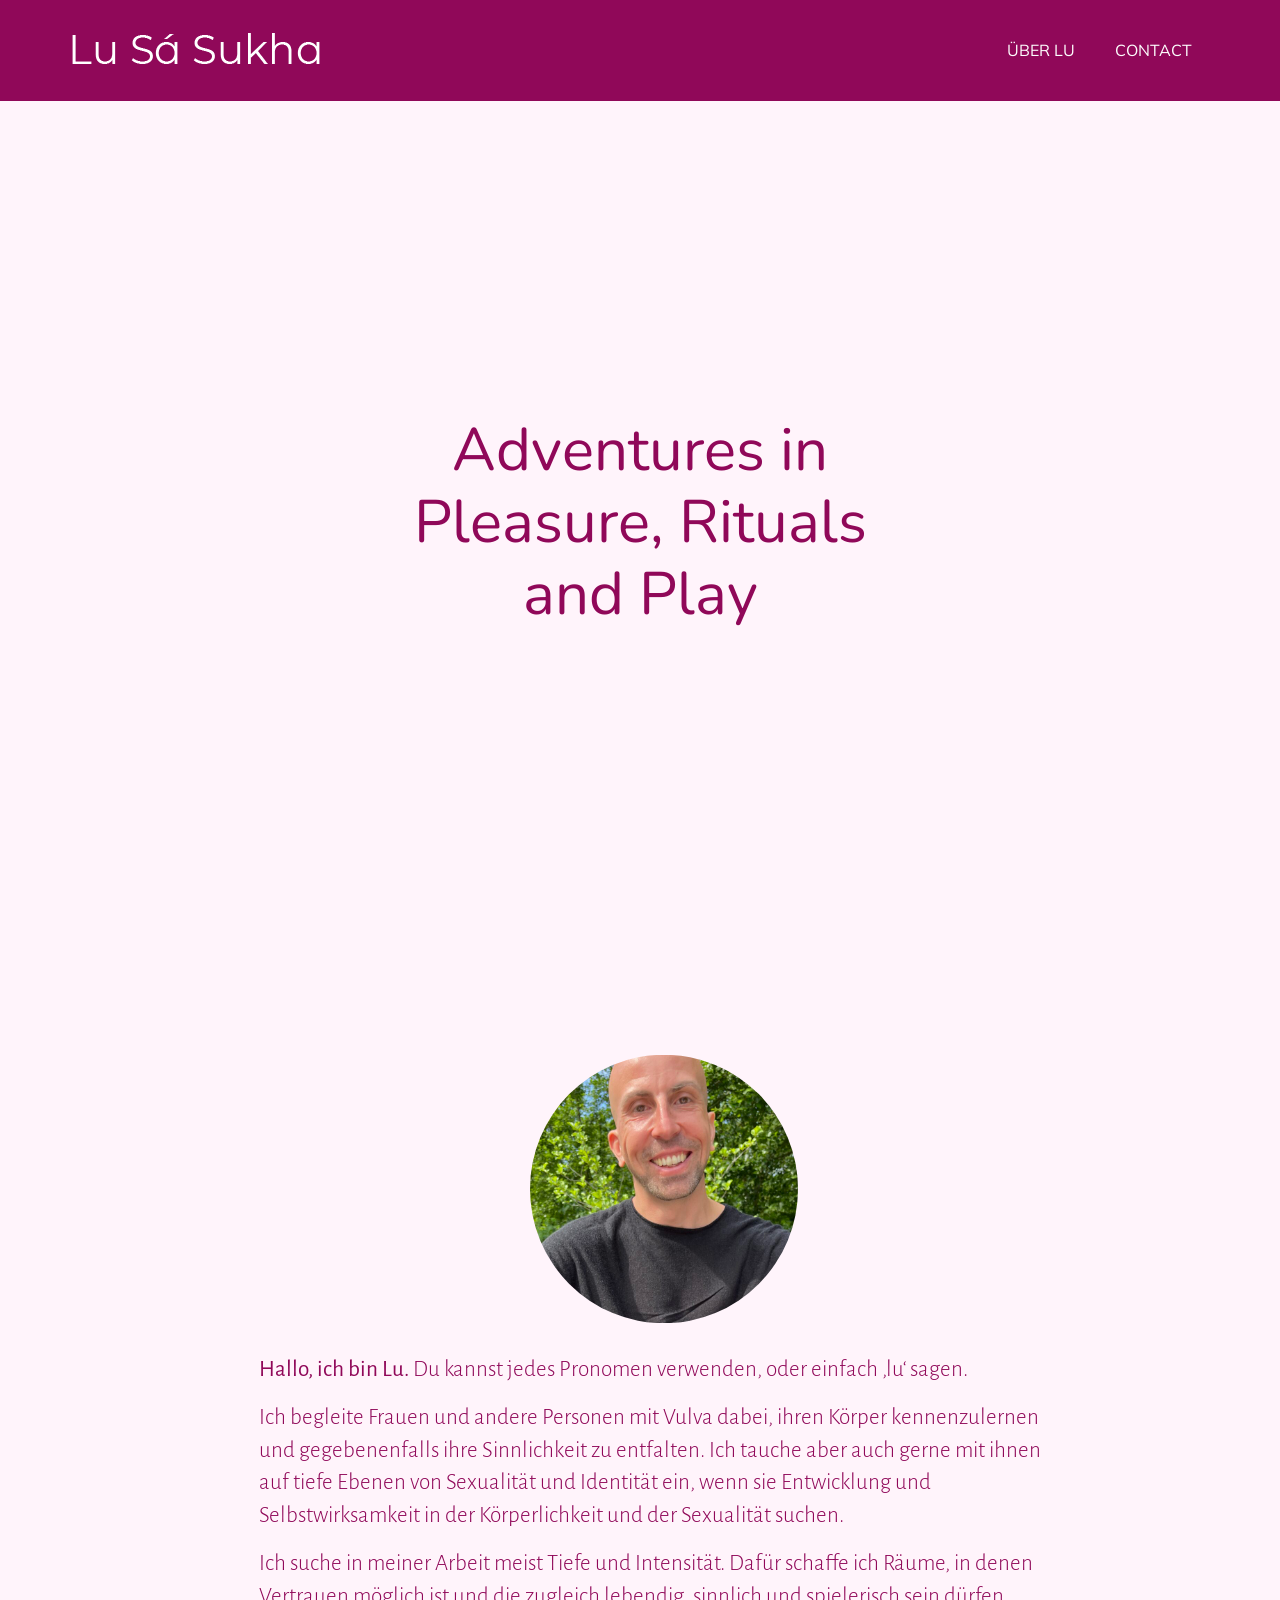
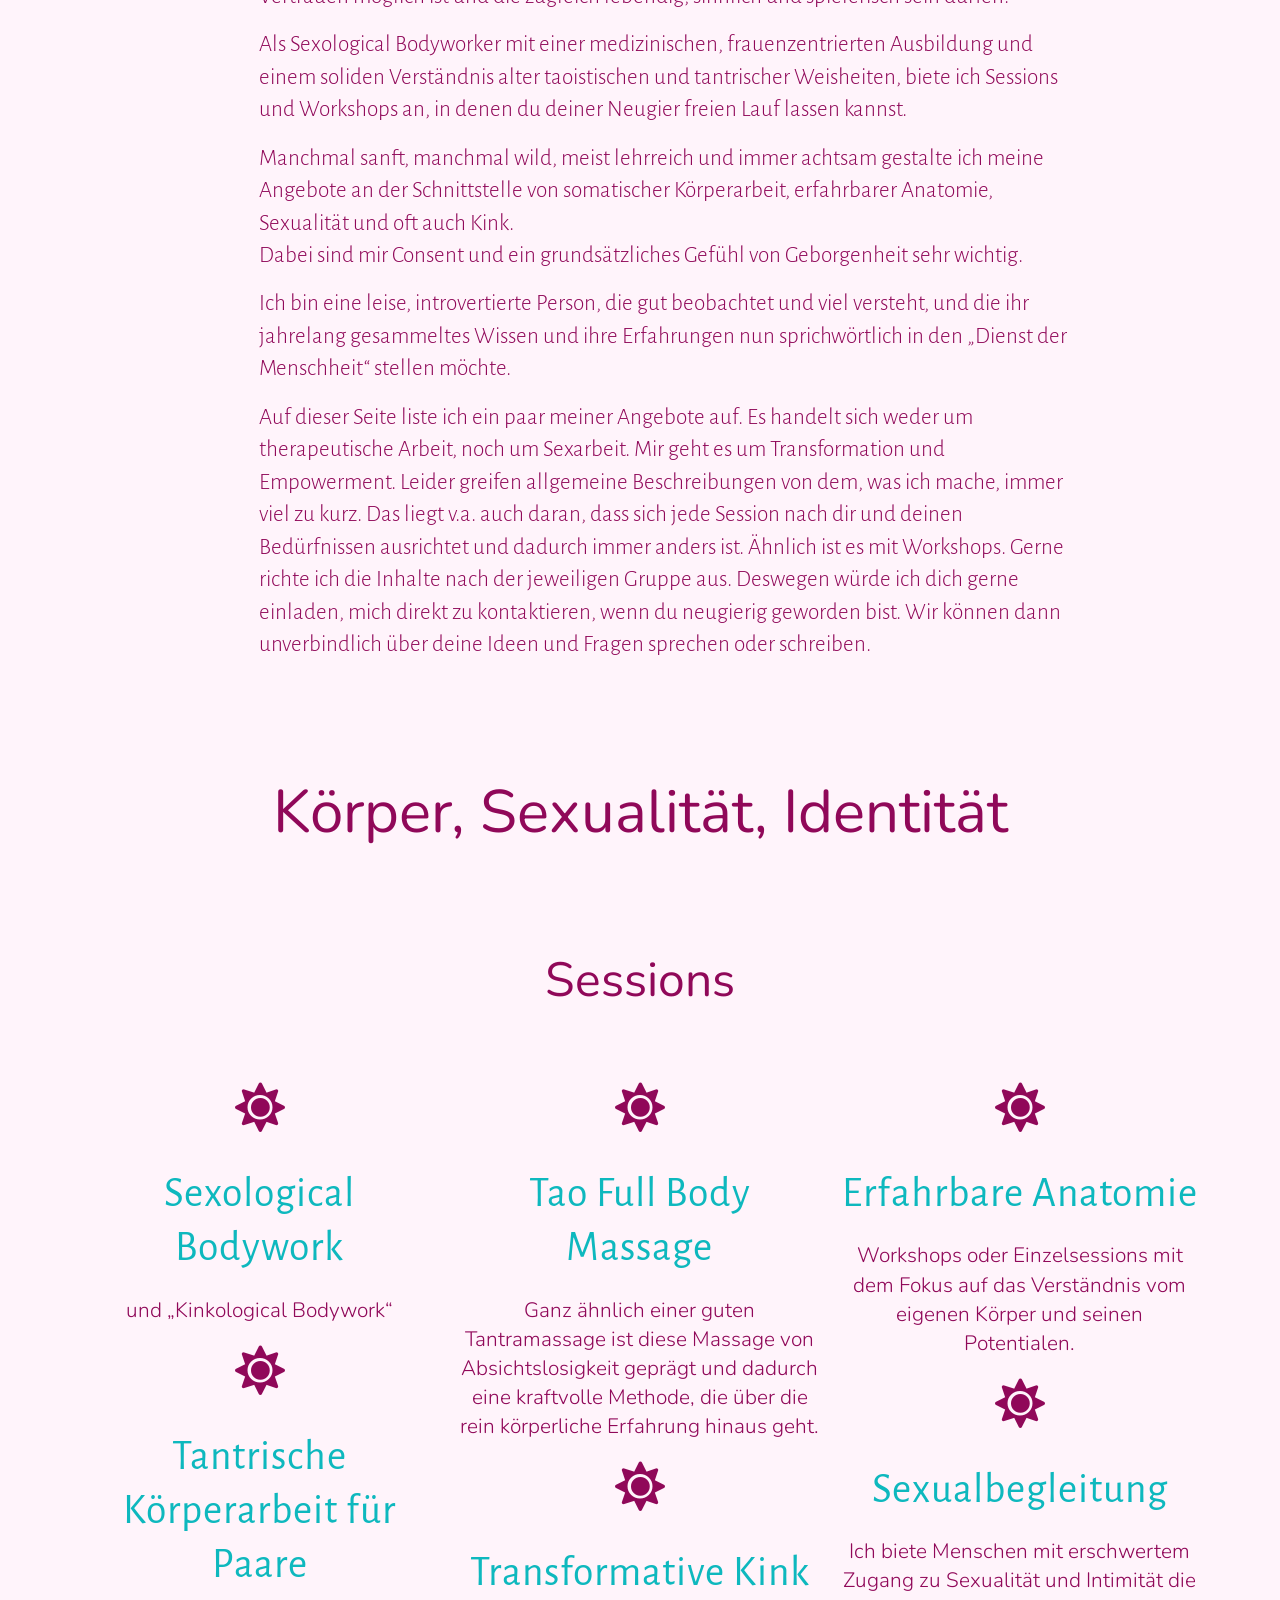
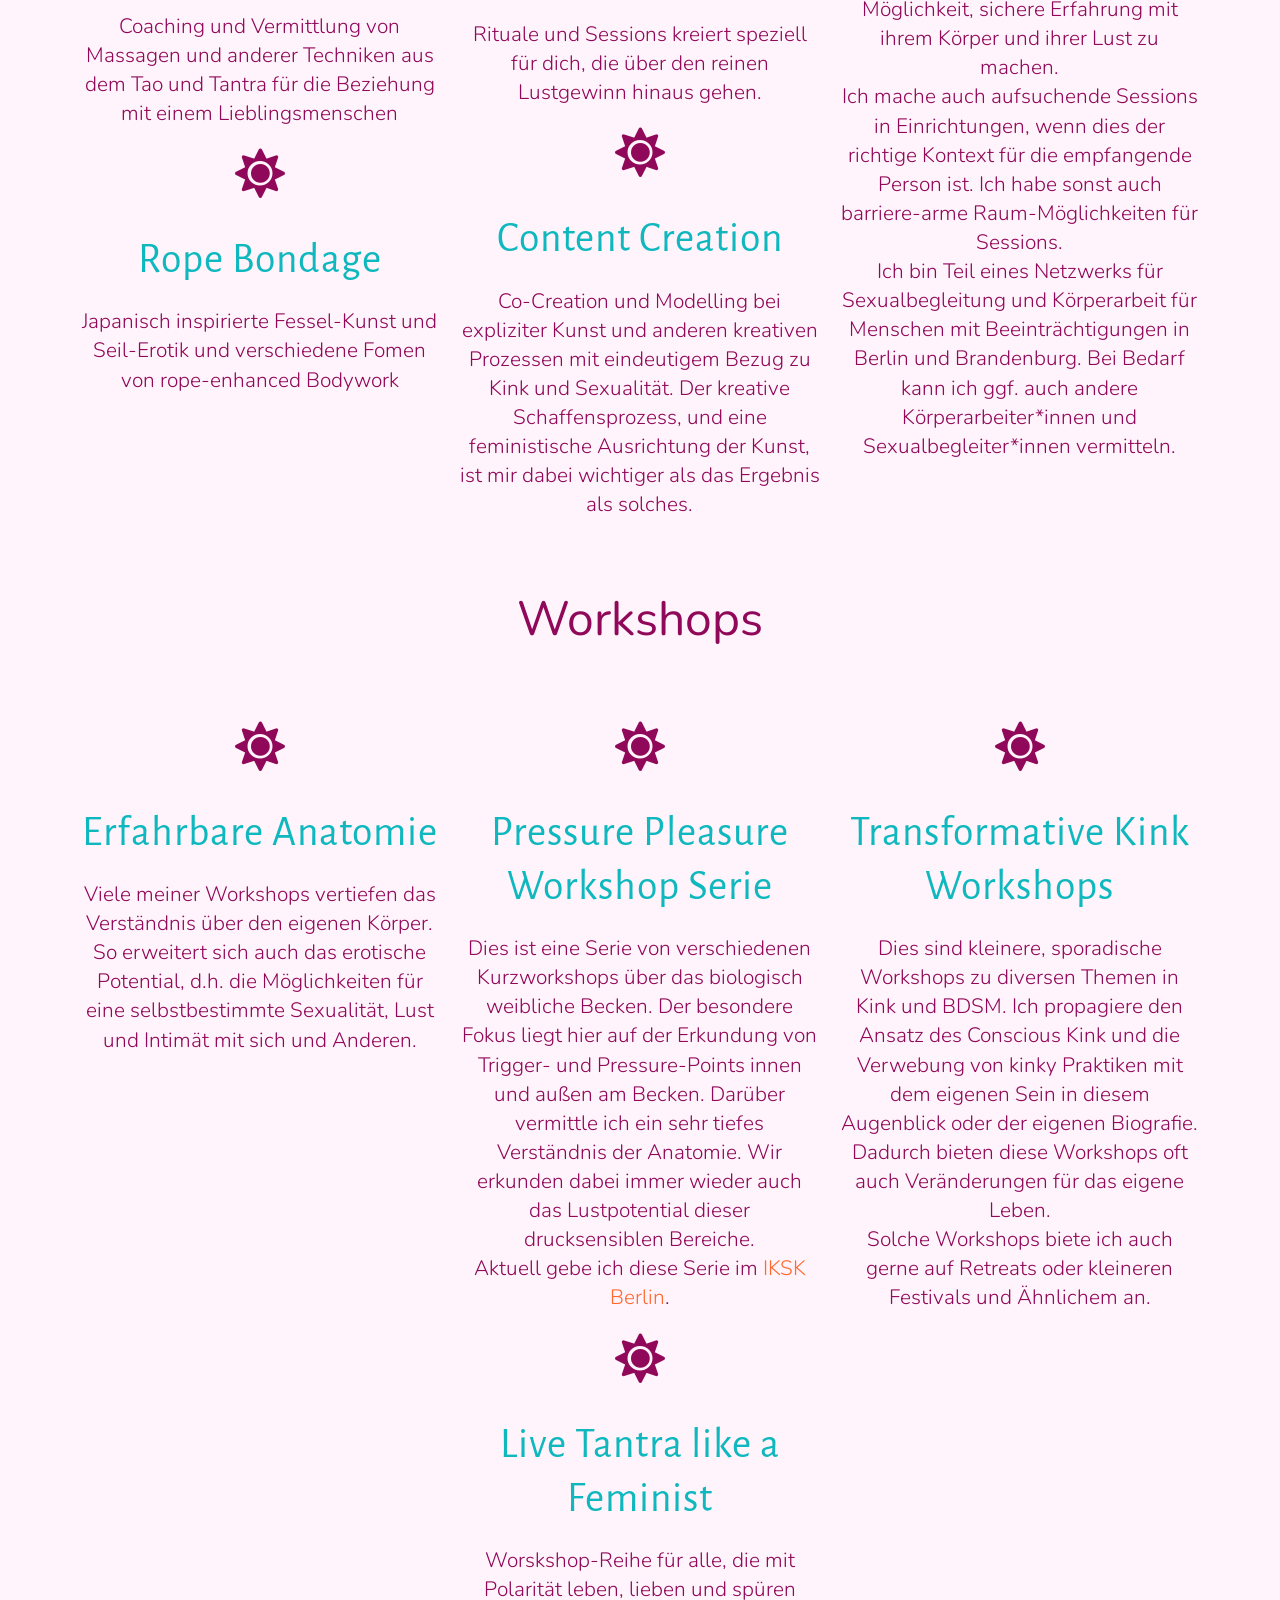
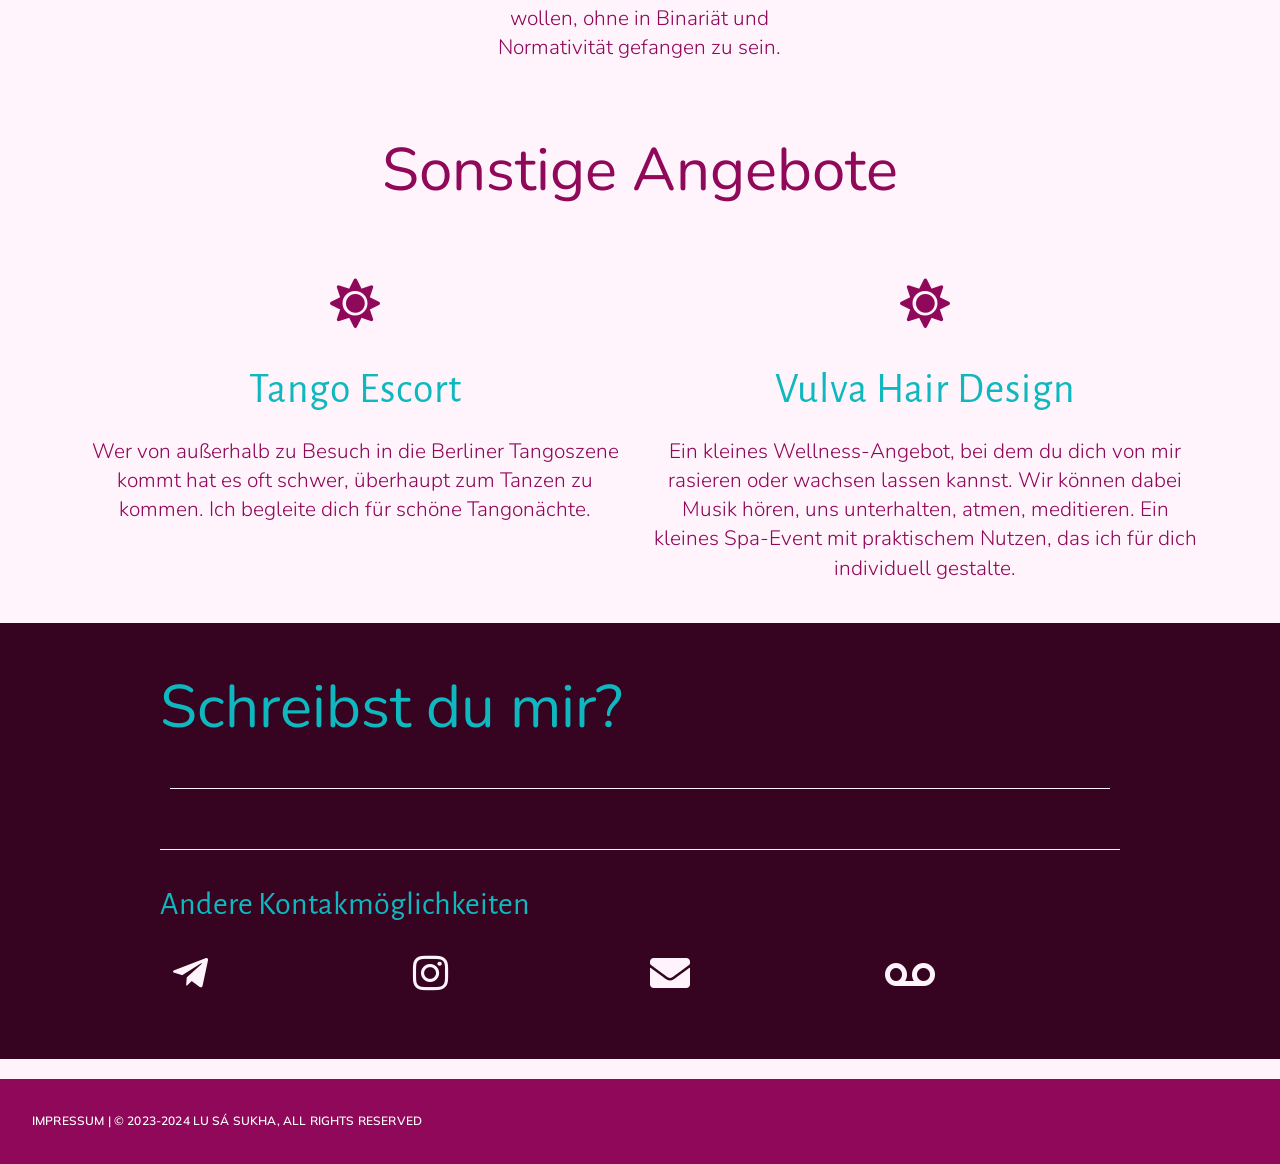
==== commit 541d98d9: "changed: use JS based widget for index-formgrid.html for testing formgrid forms;" ====
--- a/index-formgrid.html
+++ b/index-formgrid.html
@@ -603,7 +603,7 @@
 		</section>
 				<div class="elementor-element elementor-element-1c3ce0a elementor-button-align-stretch elementor-widget elementor-widget-form" data-id="1c3ce0a" data-element_type="widget" data-e-type="widget" data-settings="{&quot;step_next_label&quot;:&quot;Next&quot;,&quot;step_previous_label&quot;:&quot;Previous&quot;,&quot;button_width&quot;:&quot;100&quot;,&quot;step_type&quot;:&quot;number_text&quot;,&quot;step_icon_shape&quot;:&quot;circle&quot;}" data-widget_type="form.default">
 				<div class="elementor-widget-container">
-							<form class="elementor-form" action="https://formgrid.dev/api/f/ly9b4xbt" method="POST" id="kontakt-form">
+							<!-- <form class="elementor-form" action="https://formgrid.dev/api/f/ly9b4xbt" method="POST" id="kontakt-form">
 			<input type="hidden" name="form_id" value="1c3ce0a"/>
 			<input type="hidden" name="referer_title" value="" />
 			<div class="elementor-form-fields-wrapper elementor-labels-above">
@@ -643,8 +643,9 @@
 					</button>
 				</div>
 			</div>
-		</form>
-						</div>
+		</form> -->
+	<div data-formgrid-form="ly9b4xbt"></div>					
+	</div>
 				</div>
 				<div class="elementor-element elementor-element-c393eb8 elementor-widget-divider--view-line elementor-widget elementor-widget-divider" data-id="c393eb8" data-element_type="widget" data-e-type="widget" data-widget_type="divider.default">
 				<div class="elementor-widget-container">
@@ -797,7 +798,7 @@
 			<script>
 				/(trident|msie)/i.test(navigator.userAgent)&&document.getElementById&&window.addEventListener&&window.addEventListener("hashchange",function(){var t,e=location.hash.substring(1);/^[A-z0-9_-]+$/.test(e)&&(t=document.getElementById(e))&&(/^(?:a|select|input|button|textarea)$/i.test(t.tagName)||(t.tabIndex=-1),t.focus())},!1);
 			</script>
-			<script>
+			<!-- <script>
 				const form = document.getElementById("kontakt-form");
 				form.addEventListener('submit', async (e) => {
     e.preventDefault();
@@ -807,7 +808,7 @@
         if (response.ok) { alert('Form submitted successfully!'); form.reset(); }
     } catch (error) { alert('Error submitting form'); }
 });
-			</script>
-			
+			</script> -->
+			<div data-formgrid-form="ly9b4xbt"></div>
 </body>
 </html>
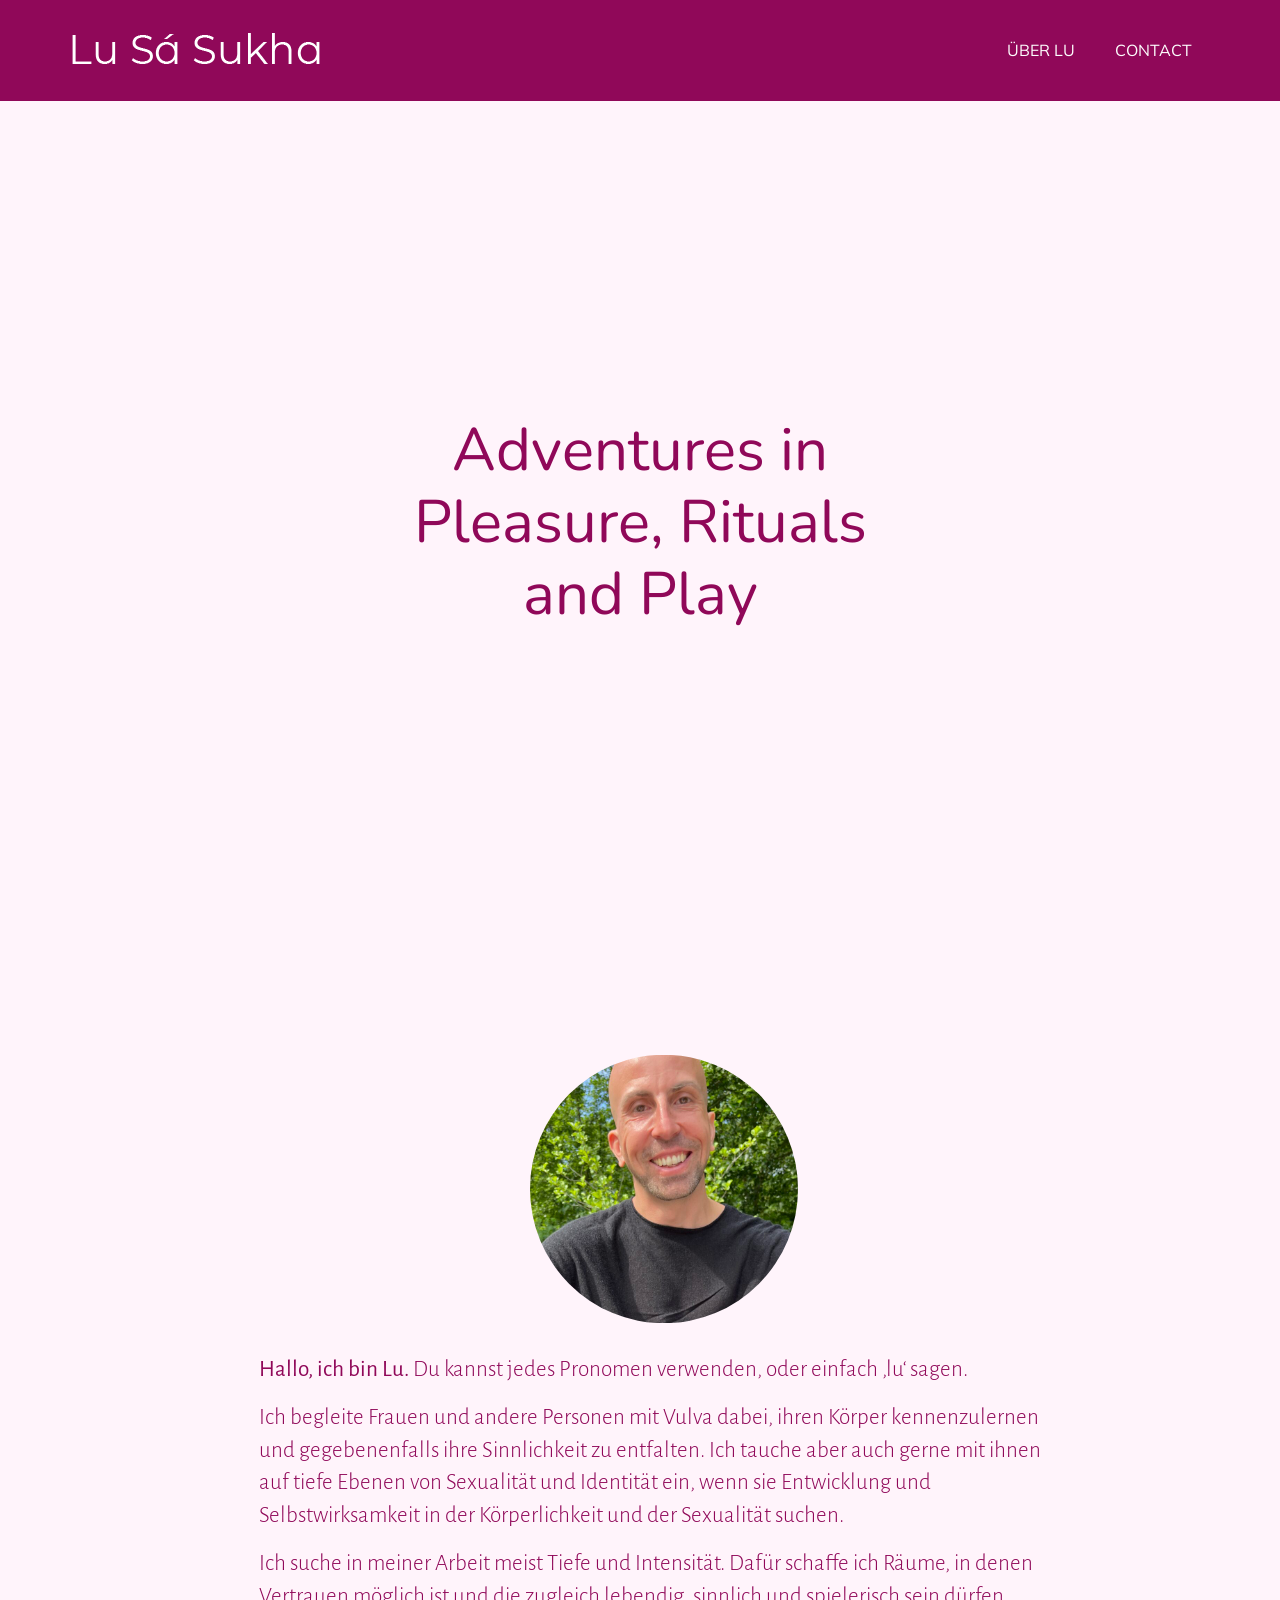
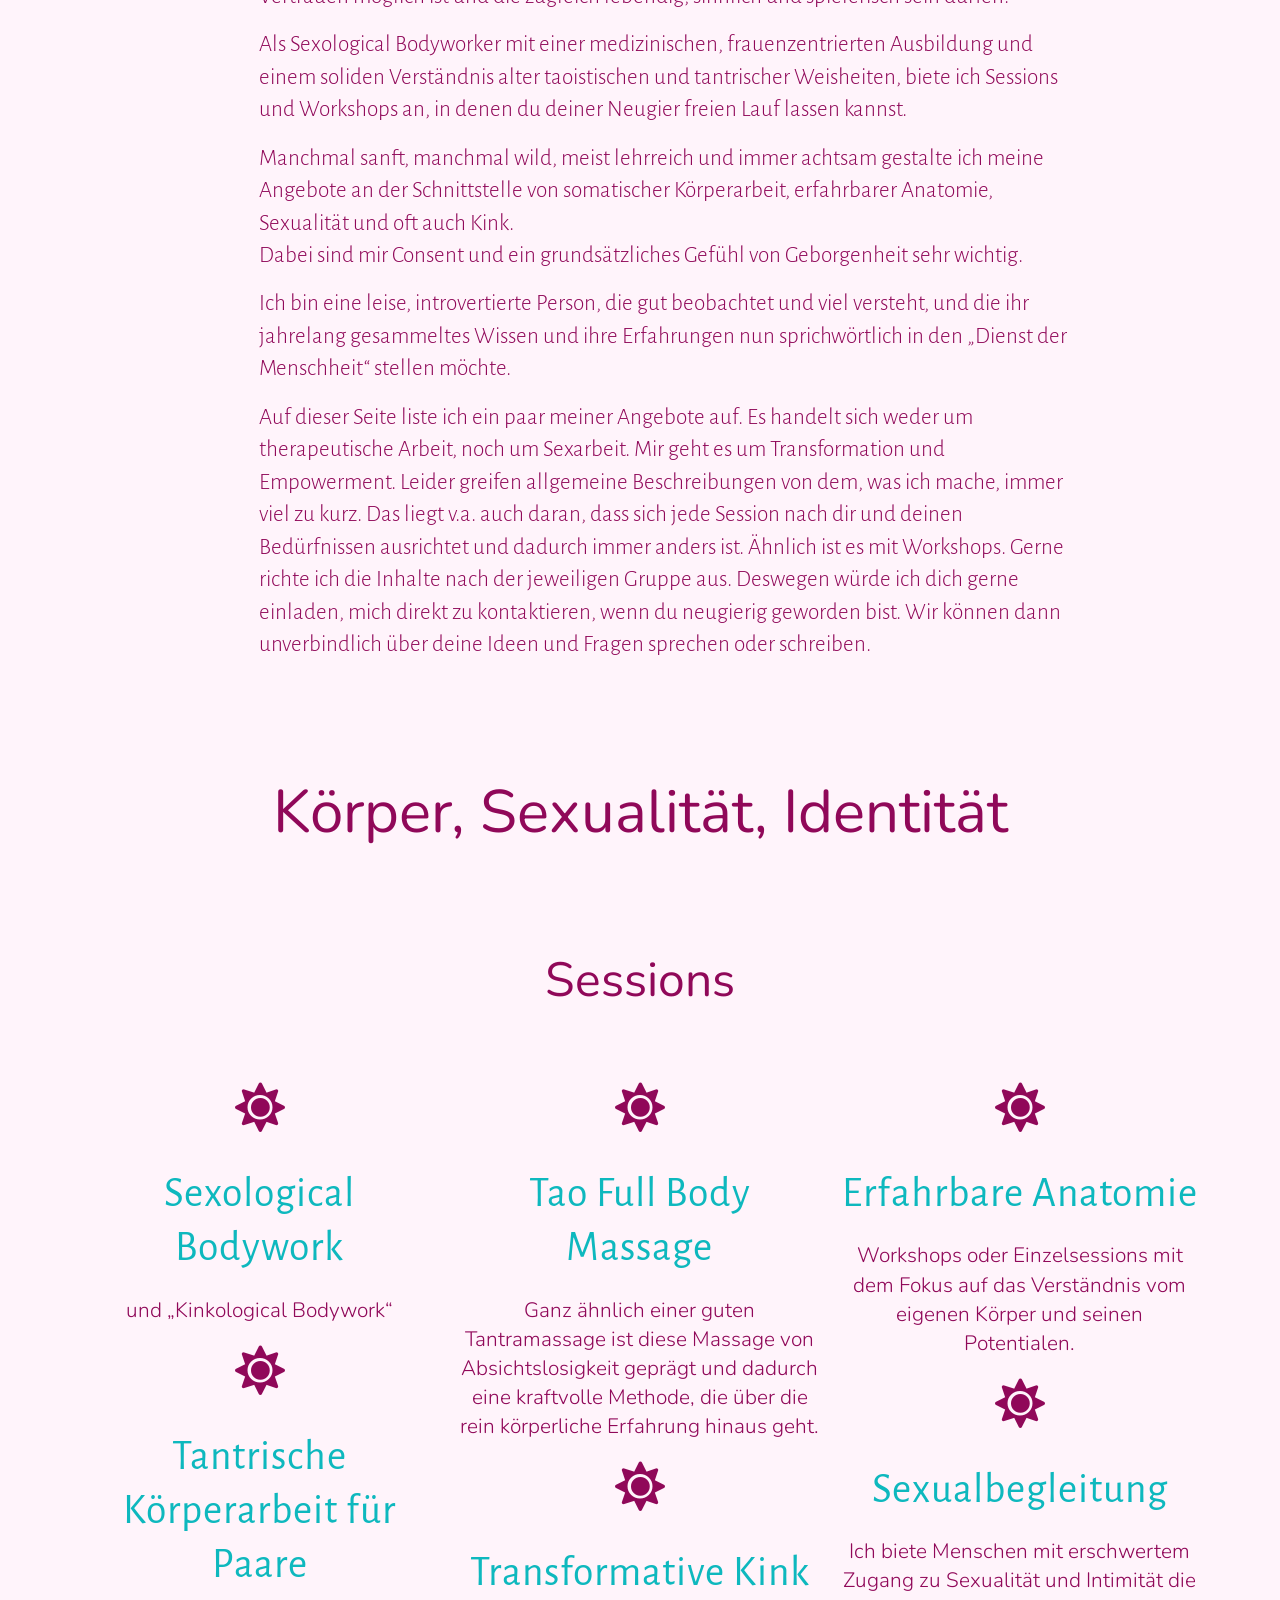
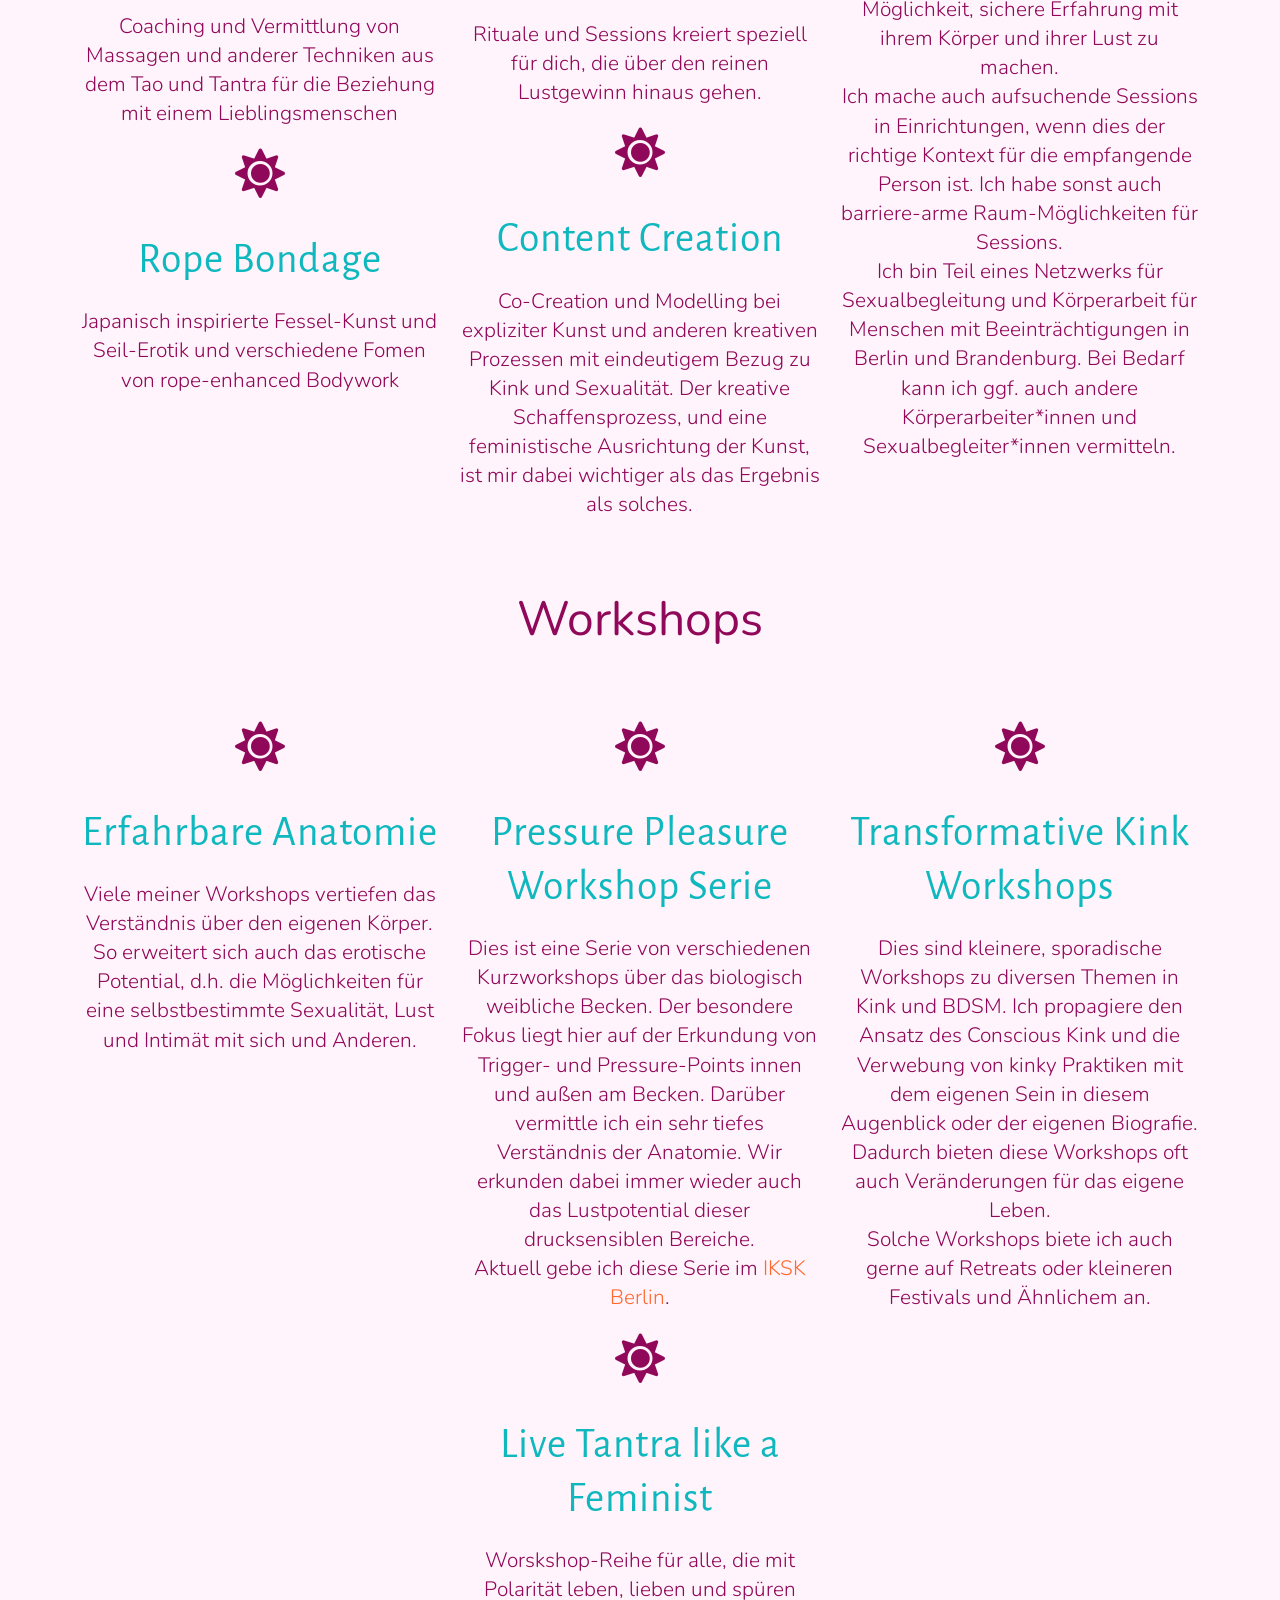
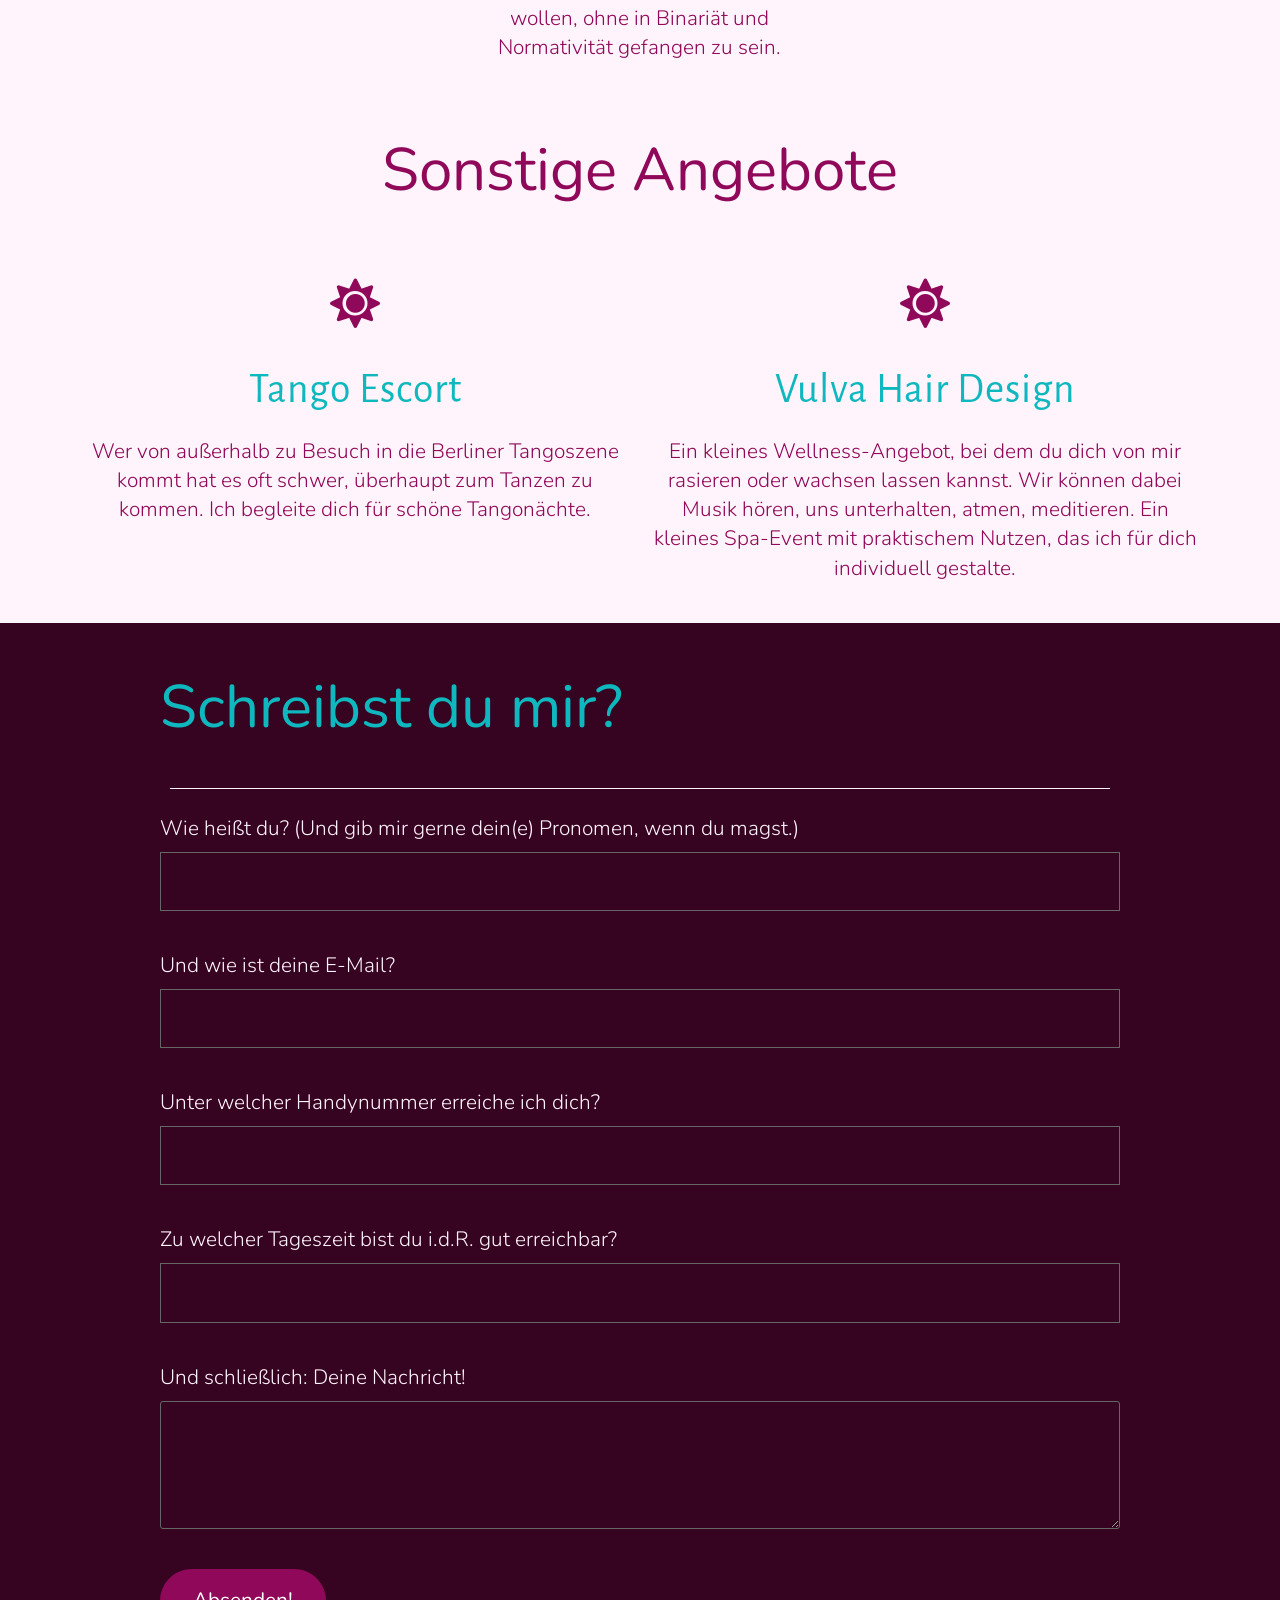
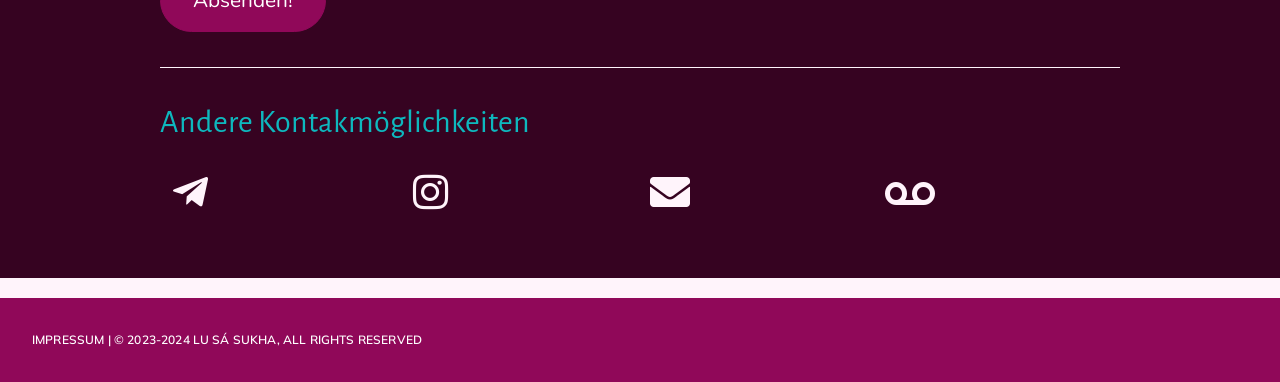
==== commit 04c5c834: "changed: revert to original form with field names matching formgrid form field names;" ====
--- a/index-formgrid.html
+++ b/index-formgrid.html
@@ -603,35 +603,35 @@
 		</section>
 				<div class="elementor-element elementor-element-1c3ce0a elementor-button-align-stretch elementor-widget elementor-widget-form" data-id="1c3ce0a" data-element_type="widget" data-e-type="widget" data-settings="{&quot;step_next_label&quot;:&quot;Next&quot;,&quot;step_previous_label&quot;:&quot;Previous&quot;,&quot;button_width&quot;:&quot;100&quot;,&quot;step_type&quot;:&quot;number_text&quot;,&quot;step_icon_shape&quot;:&quot;circle&quot;}" data-widget_type="form.default">
 				<div class="elementor-widget-container">
-							<!-- <form class="elementor-form" action="https://formgrid.dev/api/f/ly9b4xbt" method="POST" id="kontakt-form">
+							<form class="elementor-form" action="https://formgrid.dev/api/f/ly9b4xbt" method="POST" id="kontakt-form">
 			<input type="hidden" name="form_id" value="1c3ce0a"/>
 			<input type="hidden" name="referer_title" value="" />
 			<div class="elementor-form-fields-wrapper elementor-labels-above">
 								<div class="elementor-field-type-text elementor-field-group elementor-column elementor-field-group-name elementor-col-100">
-												<label for="form-field-name" class="elementor-field-label">
+												<label for="name" class="elementor-field-label">
 								Wie heißt du? (Und gib mir gerne dein(e) Pronomen, wenn du magst.)							</label>
-														<input size="1" type="text" name="form_fields[name]" id="form-field-name" class="elementor-field elementor-size-sm  elementor-field-textual">
+														<input size="1" type="text" name="name" id="name" class="elementor-field elementor-size-sm  elementor-field-textual">
 											</div>
 								<div class="elementor-field-type-email elementor-field-group elementor-column elementor-field-group-email elementor-col-100 elementor-field-required">
-												<label for="form-field-email" class="elementor-field-label">
+												<label for="email" class="elementor-field-label">
 								Und wie ist deine E-Mail?							</label>
-														<input size="1" type="email" name="form_fields[email]" id="form-field-email" class="elementor-field elementor-size-sm  elementor-field-textual" required="required" aria-required="true">
+														<input size="1" type="email" name="email" id="email" class="elementor-field elementor-size-sm  elementor-field-textual" required="required" aria-required="true">
 											</div>
 								<div class="elementor-field-type-tel elementor-field-group elementor-column elementor-field-group-field_6619054 elementor-col-100">
-												<label for="form-field-field_6619054" class="elementor-field-label">
+												<label for="field_3" class="elementor-field-label">
 								Unter welcher Handynummer erreiche ich dich?							</label>
-								<input size="1" type="tel" name="form_fields[field_6619054]" id="form-field-field_6619054" class="elementor-field elementor-size-sm  elementor-field-textual" pattern="[0-9()#&amp;+*-=.]+" title="Nur Nummern oder Telefon-Zeichen (#, -, *, etc) werden akzeptiert.">
+								<input size="1" type="tel" name="field_3" id="form-field-field_6619054" class="elementor-field elementor-size-sm  elementor-field-textual" pattern="[0-9()#&amp;+*-=.]+" title="Nur Nummern oder Telefon-Zeichen (#, -, *, etc) werden akzeptiert.">
 
 						</div>
 								<div class="elementor-field-type-text elementor-field-group elementor-column elementor-field-group-field_2ba80f6 elementor-col-100">
-												<label for="form-field-field_2ba80f6" class="elementor-field-label">
+												<label for="field_4" class="elementor-field-label">
 								Zu welcher Tageszeit bist du i.d.R. gut erreichbar?							</label>
-														<input size="1" type="text" name="form_fields[field_2ba80f6]" id="form-field-field_2ba80f6" class="elementor-field elementor-size-sm  elementor-field-textual">
+														<input size="1" type="text" name="field_4" id="form-field-field_2ba80f6" class="elementor-field elementor-size-sm  elementor-field-textual">
 											</div>
 								<div class="elementor-field-type-textarea elementor-field-group elementor-column elementor-field-group-message elementor-col-100">
-												<label for="form-field-message" class="elementor-field-label">
+												<label for="message" class="elementor-field-label">
 								Und schließlich: Deine Nachricht!							</label>
-						<textarea class="elementor-field-textual elementor-field  elementor-size-sm" name="form_fields[message]" id="form-field-message" rows="4"></textarea>				</div>
+						<textarea class="elementor-field-textual elementor-field  elementor-size-sm" name="message" id="form-field-message" rows="4"></textarea>				</div>
 								<div class="elementor-field-type-text">
 					<input size="1" type="text" name="form_fields[field_9f64c1c]" id="form-field-field_9f64c1c" class="elementor-field elementor-size-sm " style="display:none !important;">				</div>
 								<div class="elementor-field-group elementor-column elementor-field-type-submit elementor-col-100 e-form__buttons">
@@ -643,9 +643,8 @@
 					</button>
 				</div>
 			</div>
-		</form> -->
-	<div data-formgrid-form="ly9b4xbt"></div>					
-	</div>
+		</form>
+						</div>
 				</div>
 				<div class="elementor-element elementor-element-c393eb8 elementor-widget-divider--view-line elementor-widget elementor-widget-divider" data-id="c393eb8" data-element_type="widget" data-e-type="widget" data-widget_type="divider.default">
 				<div class="elementor-widget-container">
@@ -798,7 +797,7 @@
 			<script>
 				/(trident|msie)/i.test(navigator.userAgent)&&document.getElementById&&window.addEventListener&&window.addEventListener("hashchange",function(){var t,e=location.hash.substring(1);/^[A-z0-9_-]+$/.test(e)&&(t=document.getElementById(e))&&(/^(?:a|select|input|button|textarea)$/i.test(t.tagName)||(t.tabIndex=-1),t.focus())},!1);
 			</script>
-			<!-- <script>
+			<script>
 				const form = document.getElementById("kontakt-form");
 				form.addEventListener('submit', async (e) => {
     e.preventDefault();
@@ -808,7 +807,7 @@
         if (response.ok) { alert('Form submitted successfully!'); form.reset(); }
     } catch (error) { alert('Error submitting form'); }
 });
-			</script> -->
-			<div data-formgrid-form="ly9b4xbt"></div>
+			</script>
+			
 </body>
 </html>
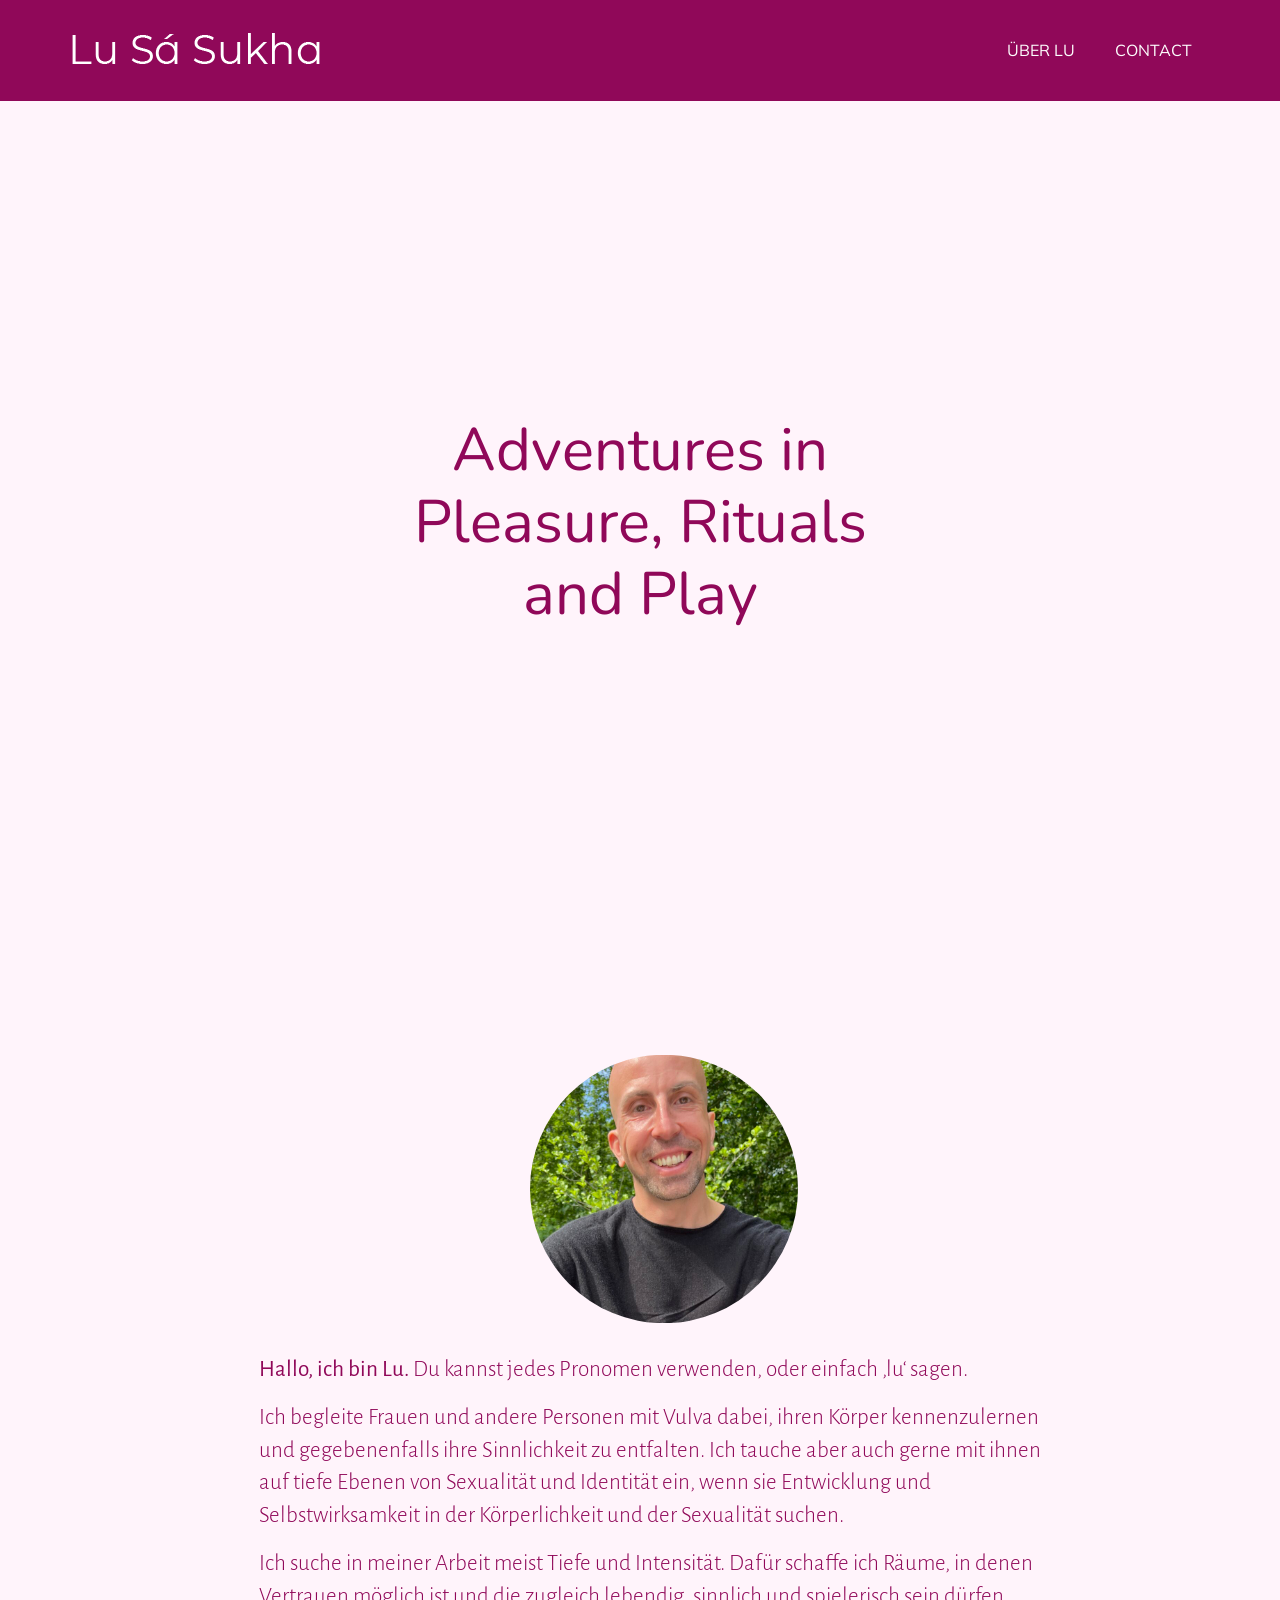
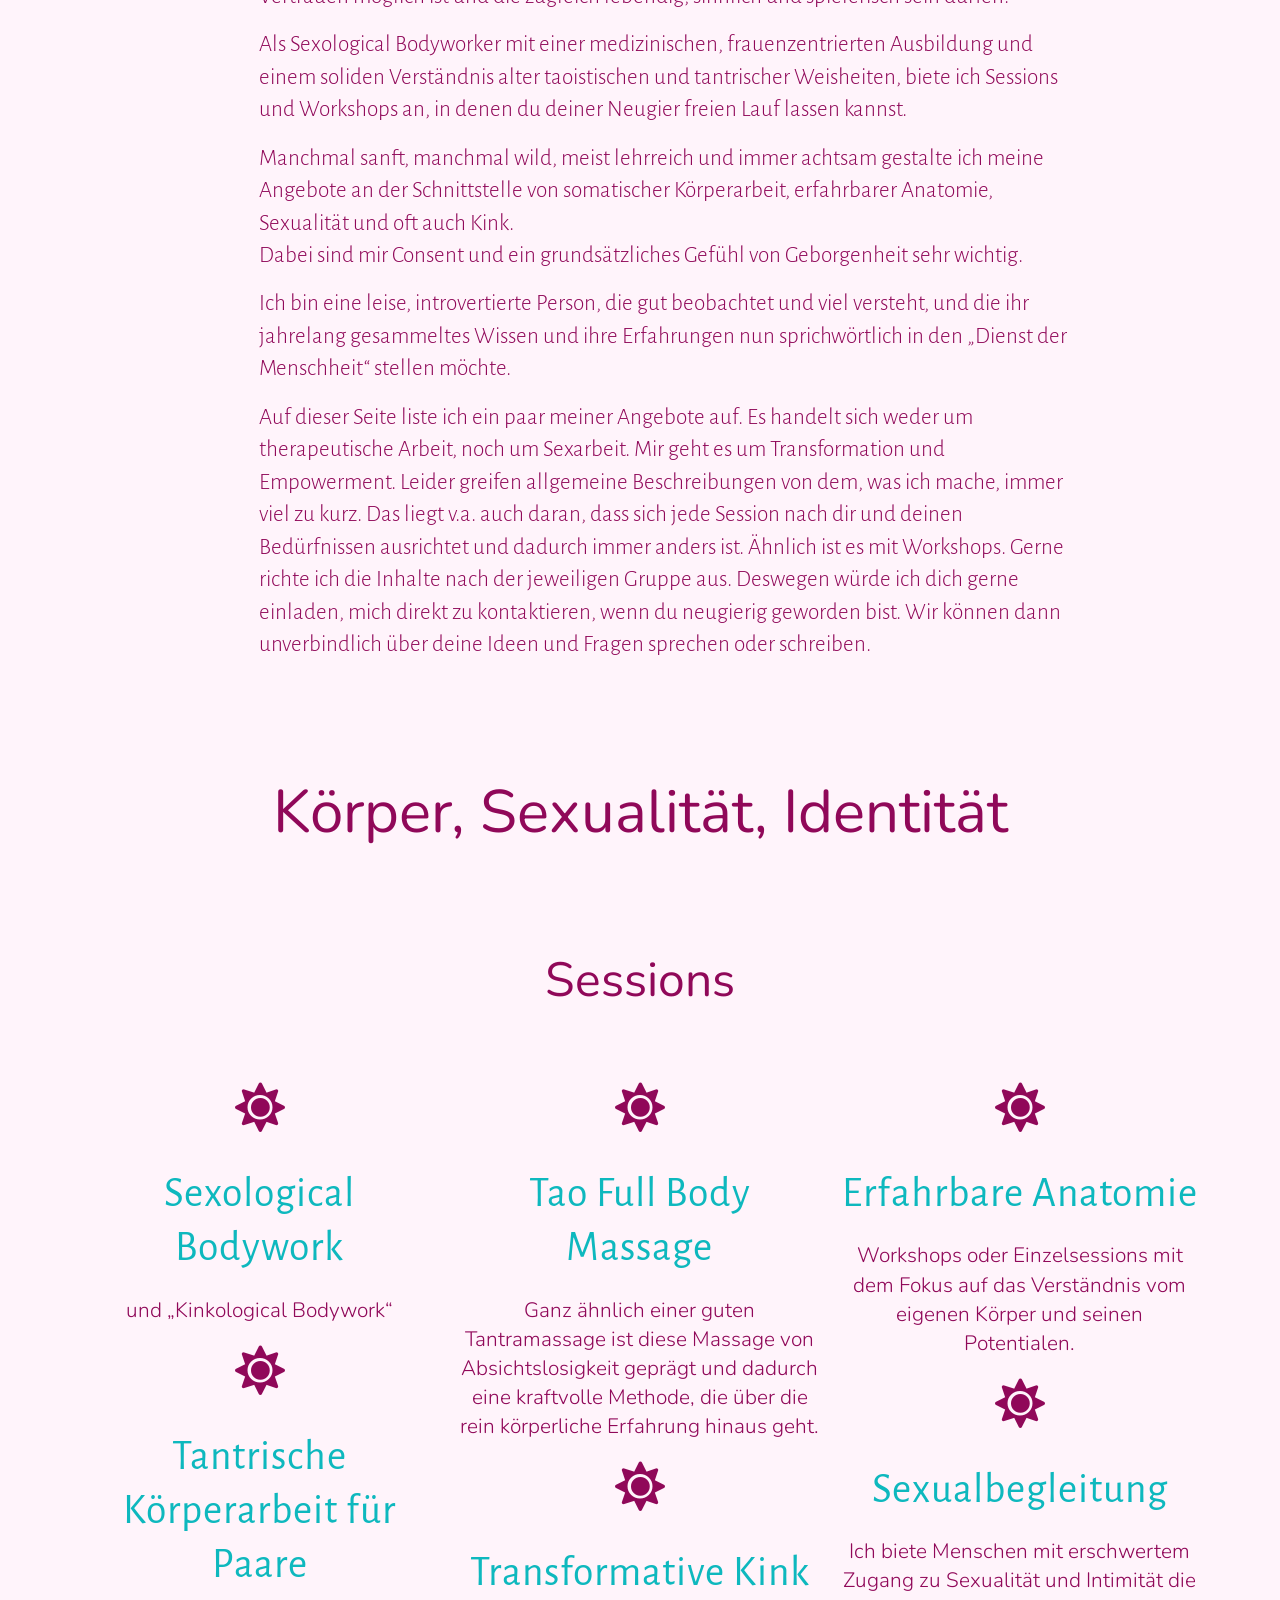
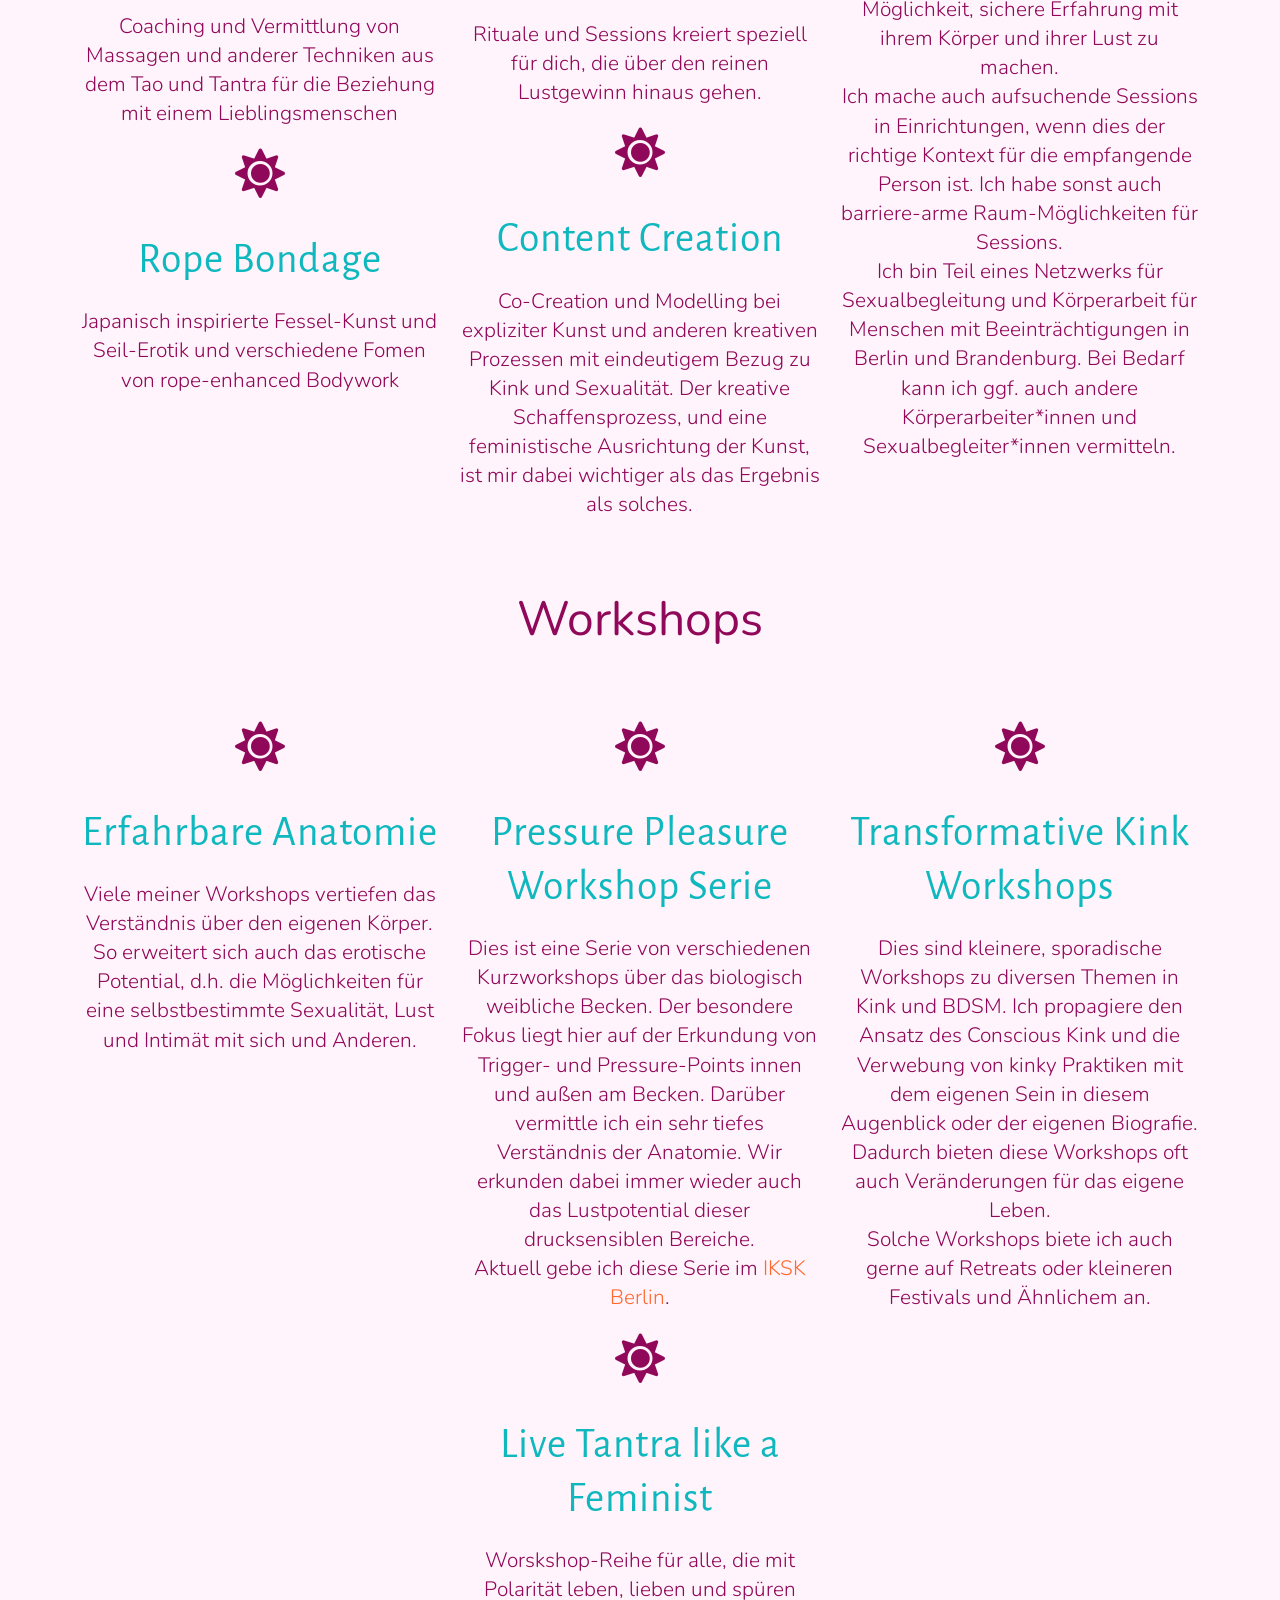
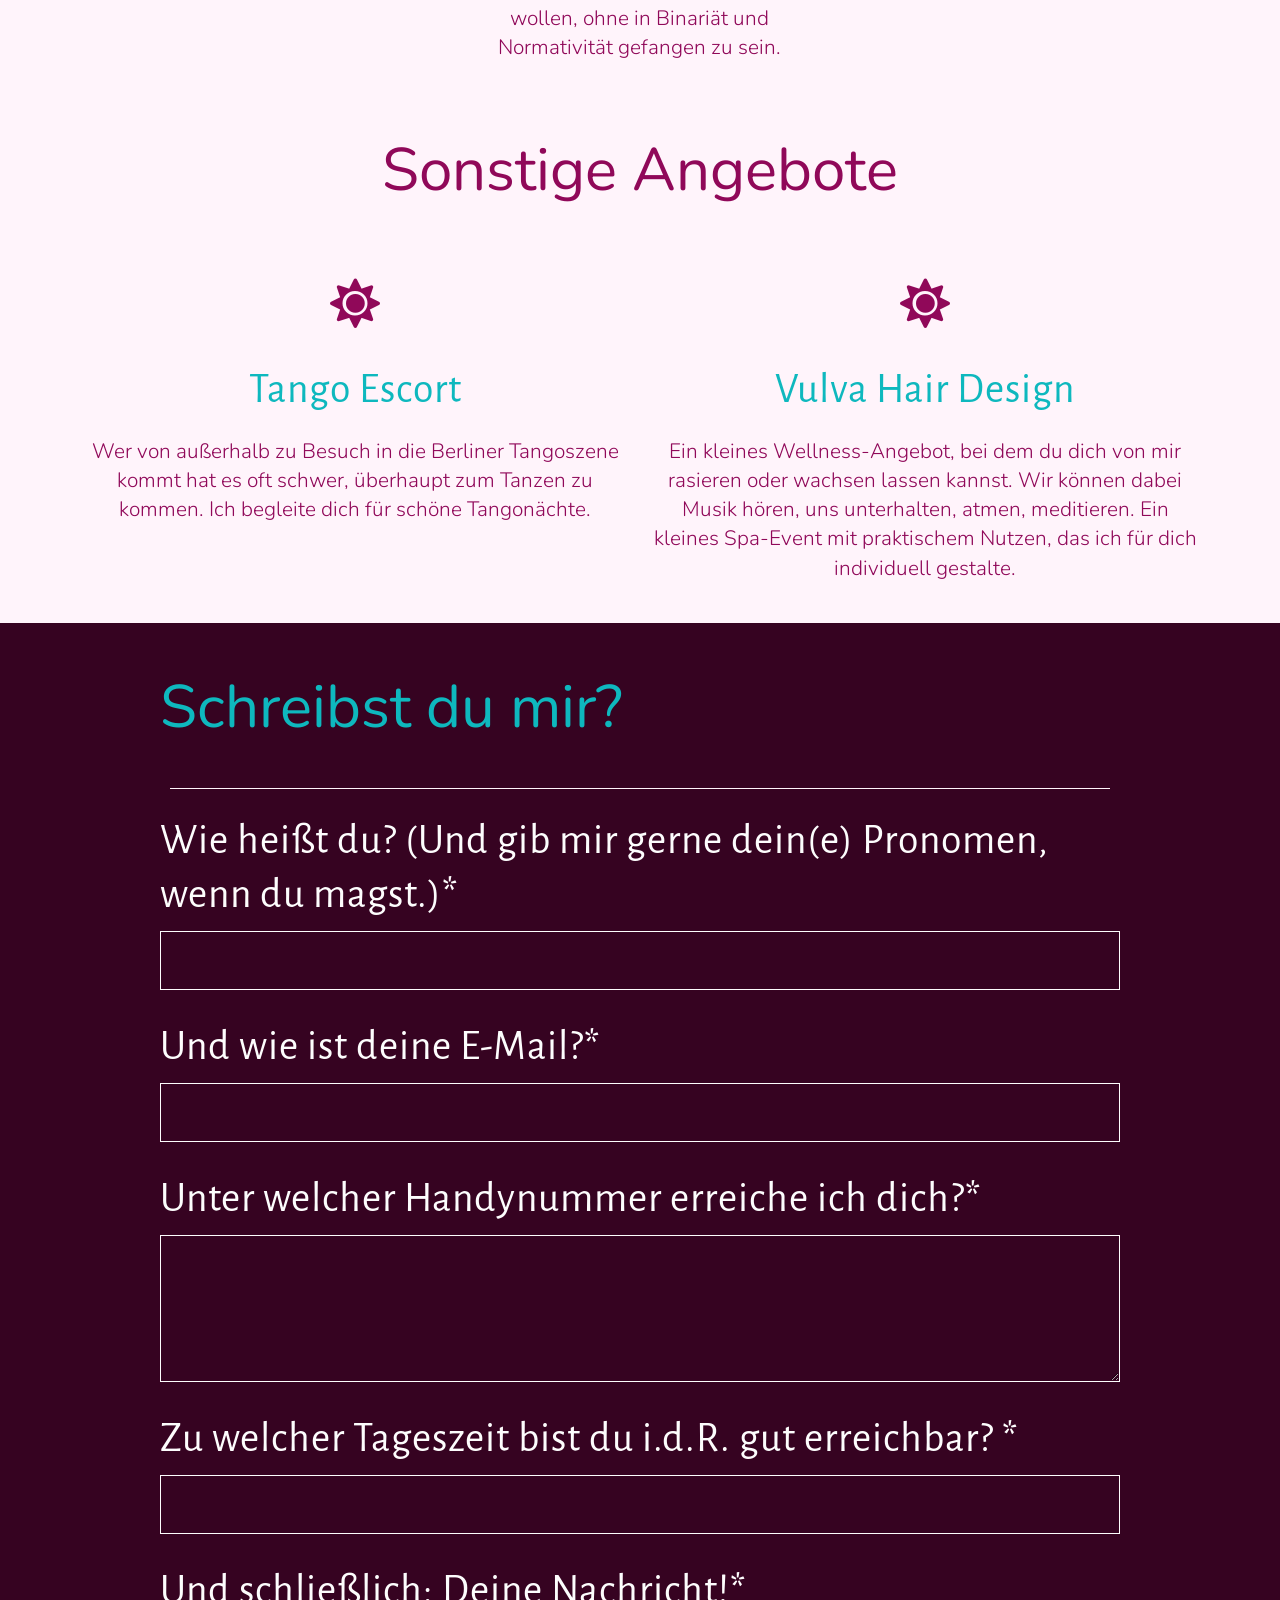
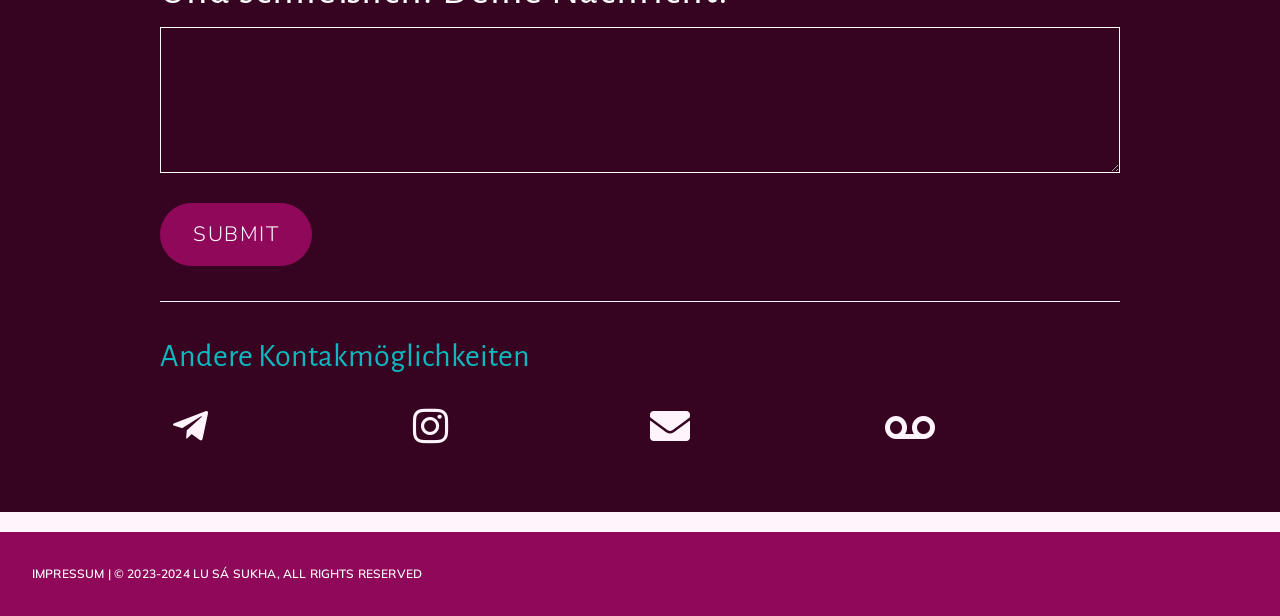
==== commit 26edd81f: "changed: use formgrid form markup with new fields;" ====
--- a/index-formgrid.html
+++ b/index-formgrid.html
@@ -603,7 +603,7 @@
 		</section>
 				<div class="elementor-element elementor-element-1c3ce0a elementor-button-align-stretch elementor-widget elementor-widget-form" data-id="1c3ce0a" data-element_type="widget" data-e-type="widget" data-settings="{&quot;step_next_label&quot;:&quot;Next&quot;,&quot;step_previous_label&quot;:&quot;Previous&quot;,&quot;button_width&quot;:&quot;100&quot;,&quot;step_type&quot;:&quot;number_text&quot;,&quot;step_icon_shape&quot;:&quot;circle&quot;}" data-widget_type="form.default">
 				<div class="elementor-widget-container">
-							<form class="elementor-form" action="https://formgrid.dev/api/f/ly9b4xbt" method="POST" id="kontakt-form">
+							<!-- <form class="elementor-form" action="https://formgrid.dev/api/f/ly9b4xbt" method="POST" id="kontakt-form">
 			<input type="hidden" name="form_id" value="1c3ce0a"/>
 			<input type="hidden" name="referer_title" value="" />
 			<div class="elementor-form-fields-wrapper elementor-labels-above">
@@ -643,8 +643,113 @@
 					</button>
 				</div>
 			</div>
-		</form>
-						</div>
+		</form> -->
+	<style type="text/css">
+.form-builder-form .form-multiselect-group,
+.form-builder-form .form-radio-group { display: flex; flex-direction: column; gap: 8px; margin-top: 4px; }
+.form-builder-form .form-multiselect-label,
+.form-builder-form .form-radio-label { display: flex; align-items: center; gap: 8px; font-size: 14px; color: #374151; cursor: pointer; }
+.form-builder-form .form-multiselect-label input,
+.form-builder-form .form-radio-label input { width: auto; }
+</style>
+<style type="text/css">
+.formgrid-honeypot {
+  position: absolute !important;
+  left: -9999px !important;
+  width: 1px !important;
+  height: 1px !important;
+  overflow: hidden !important;
+  white-space: nowrap !important;
+  clip: rect(0, 0, 0, 0) !important;
+  clip-path: inset(50%) !important;
+  border: 0 !important;
+  padding: 0 !important;
+  margin: -1px !important;
+}</style>
+<style type="text/css">
+.form-builder-form .form-submit-btn { background: #900859 !important; }
+.form-builder-form .form-submit-btn:hover { filter: brightness(0.92); }
+.form-builder-form .form-input:focus,
+.form-builder-form .form-textarea:focus,
+.form-builder-form .form-select:focus { border-color: #900859; outline: none; box-shadow: 0 0 0 2px #90085940; }
+</style>
+<form id="form-5856b2b0-d822-4941-bb4c-4ed65bde246c" class="form-builder-form" action="https://formgrid.dev/api/f/ly9b4xbt" method="POST">
+    <div class="form-field form-field-text">
+        <label for="name" class="form-label">
+            Wie heißt du? (Und gib mir gerne dein(e) Pronomen, wenn du magst.)<span class="required-asterisk">*</span>
+        </label>
+        <input
+            type="text"
+            id="name"
+            name="name"
+            placeholder=""
+            required
+            class="form-input"
+        />
+        
+    </div>
+<div class="form-field form-field-email">
+        <label for="email" class="form-label">
+            Und wie ist deine E-Mail?<span class="required-asterisk">*</span>
+        </label>
+        <input
+            type="email"
+            id="email"
+            name="email"
+            placeholder=""
+            required
+            class="form-input"
+        />
+        
+    </div>
+<div class="form-field form-field-textarea">
+        <label for="field_3" class="form-label">
+            Unter welcher Handynummer erreiche ich dich?<span class="required-asterisk">*</span>
+        </label>
+        <textarea
+            id="field_3"
+            name="field_3"
+            placeholder=""
+            required
+            class="form-textarea"
+            rows="4"
+        ></textarea>
+        
+    </div>
+<div class="form-field form-field-text">
+        <label for="field_4" class="form-label">
+            Zu welcher Tageszeit bist du i.d.R. gut erreichbar?	<span class="required-asterisk">*</span>
+        </label>
+        <input
+            type="text"
+            id="field_4"
+            name="field_4"
+            placeholder=""
+            required
+            class="form-input"
+        />
+        
+    </div>
+<div class="form-field form-field-textarea">
+        <label for="message" class="form-label">
+            Und schließlich: Deine Nachricht!<span class="required-asterisk">*</span>
+        </label>
+        <textarea
+            id="message"
+            name="message"
+            placeholder=""
+            required
+            class="form-textarea"
+            rows="4"
+        ></textarea>
+        
+    </div>
+    <input type="text" name="honeypot" class="formgrid-honeypot" tabindex="-1" autocomplete="off" aria-hidden="true" value="">
+    
+    
+    <button type="submit" class="form-submit-btn">Submit</button>
+</form>					
+	</div>
 				</div>
 				<div class="elementor-element elementor-element-c393eb8 elementor-widget-divider--view-line elementor-widget elementor-widget-divider" data-id="c393eb8" data-element_type="widget" data-e-type="widget" data-widget_type="divider.default">
 				<div class="elementor-widget-container">
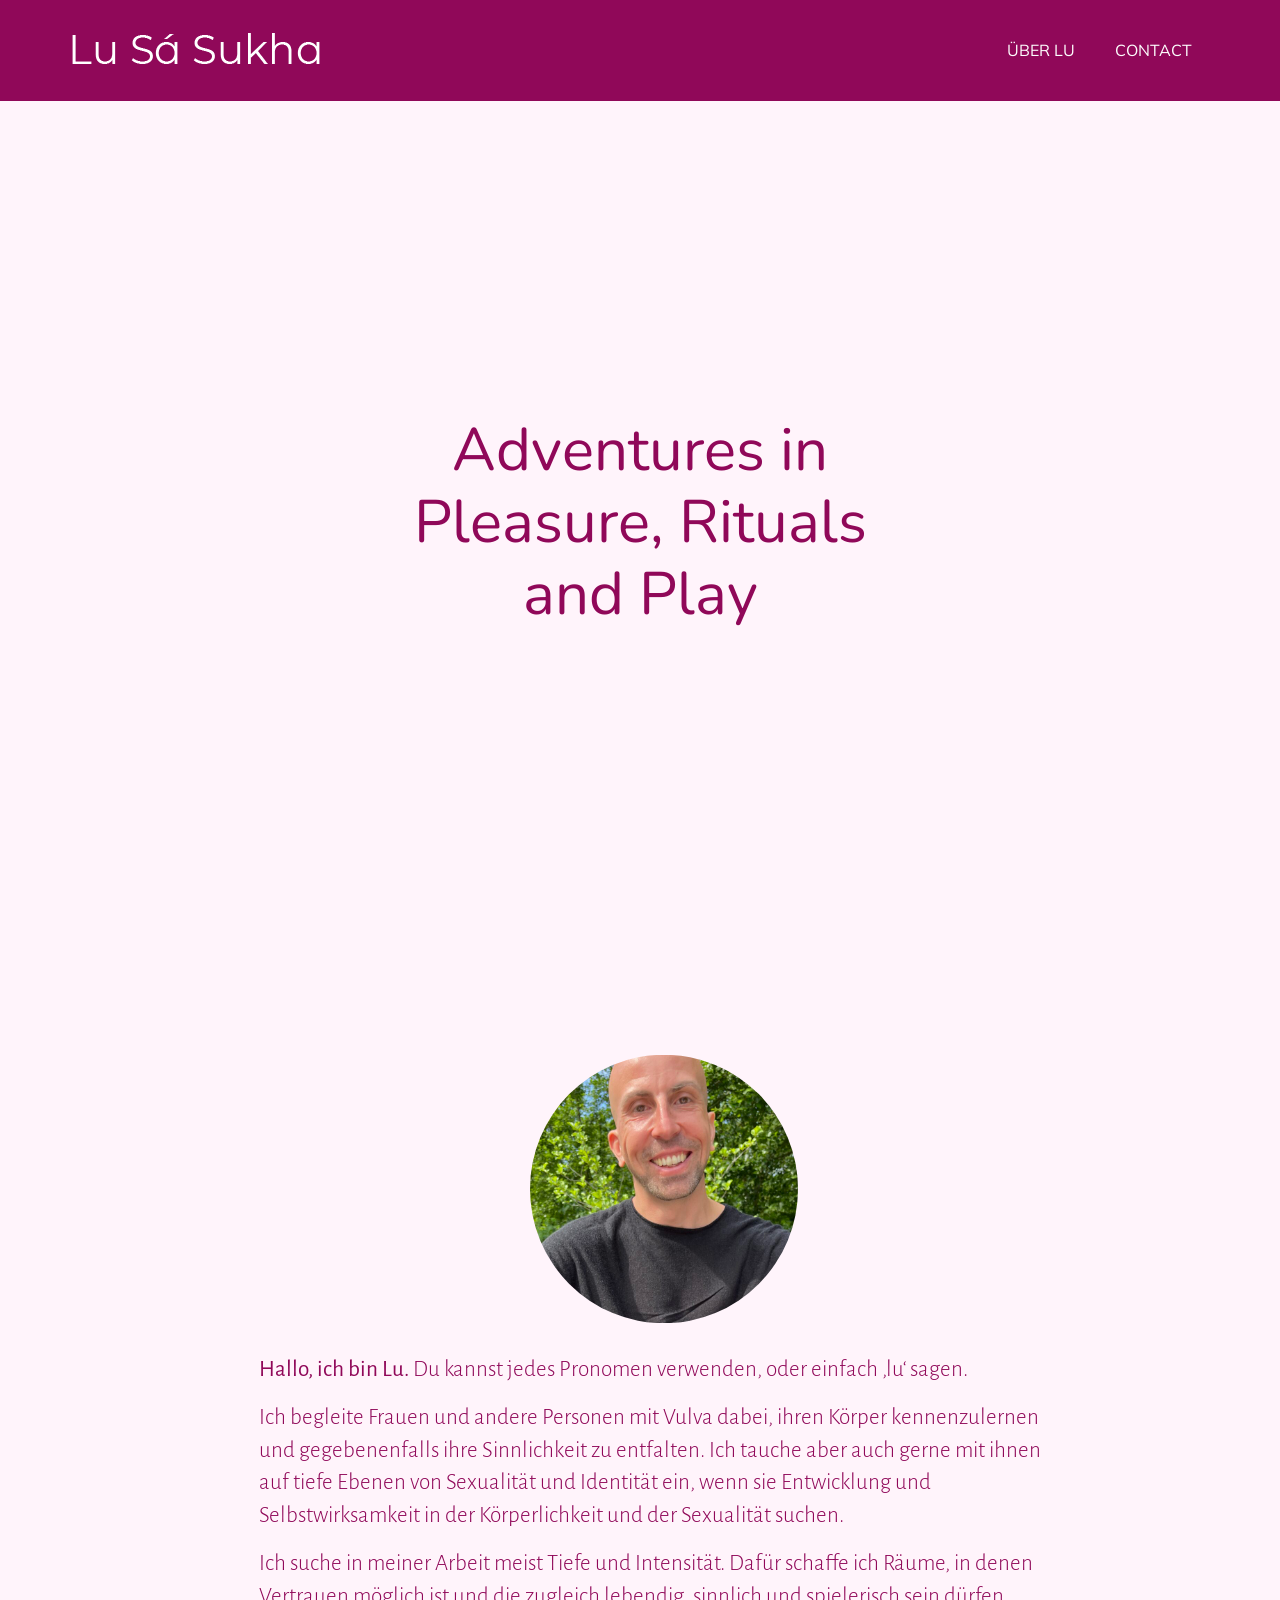
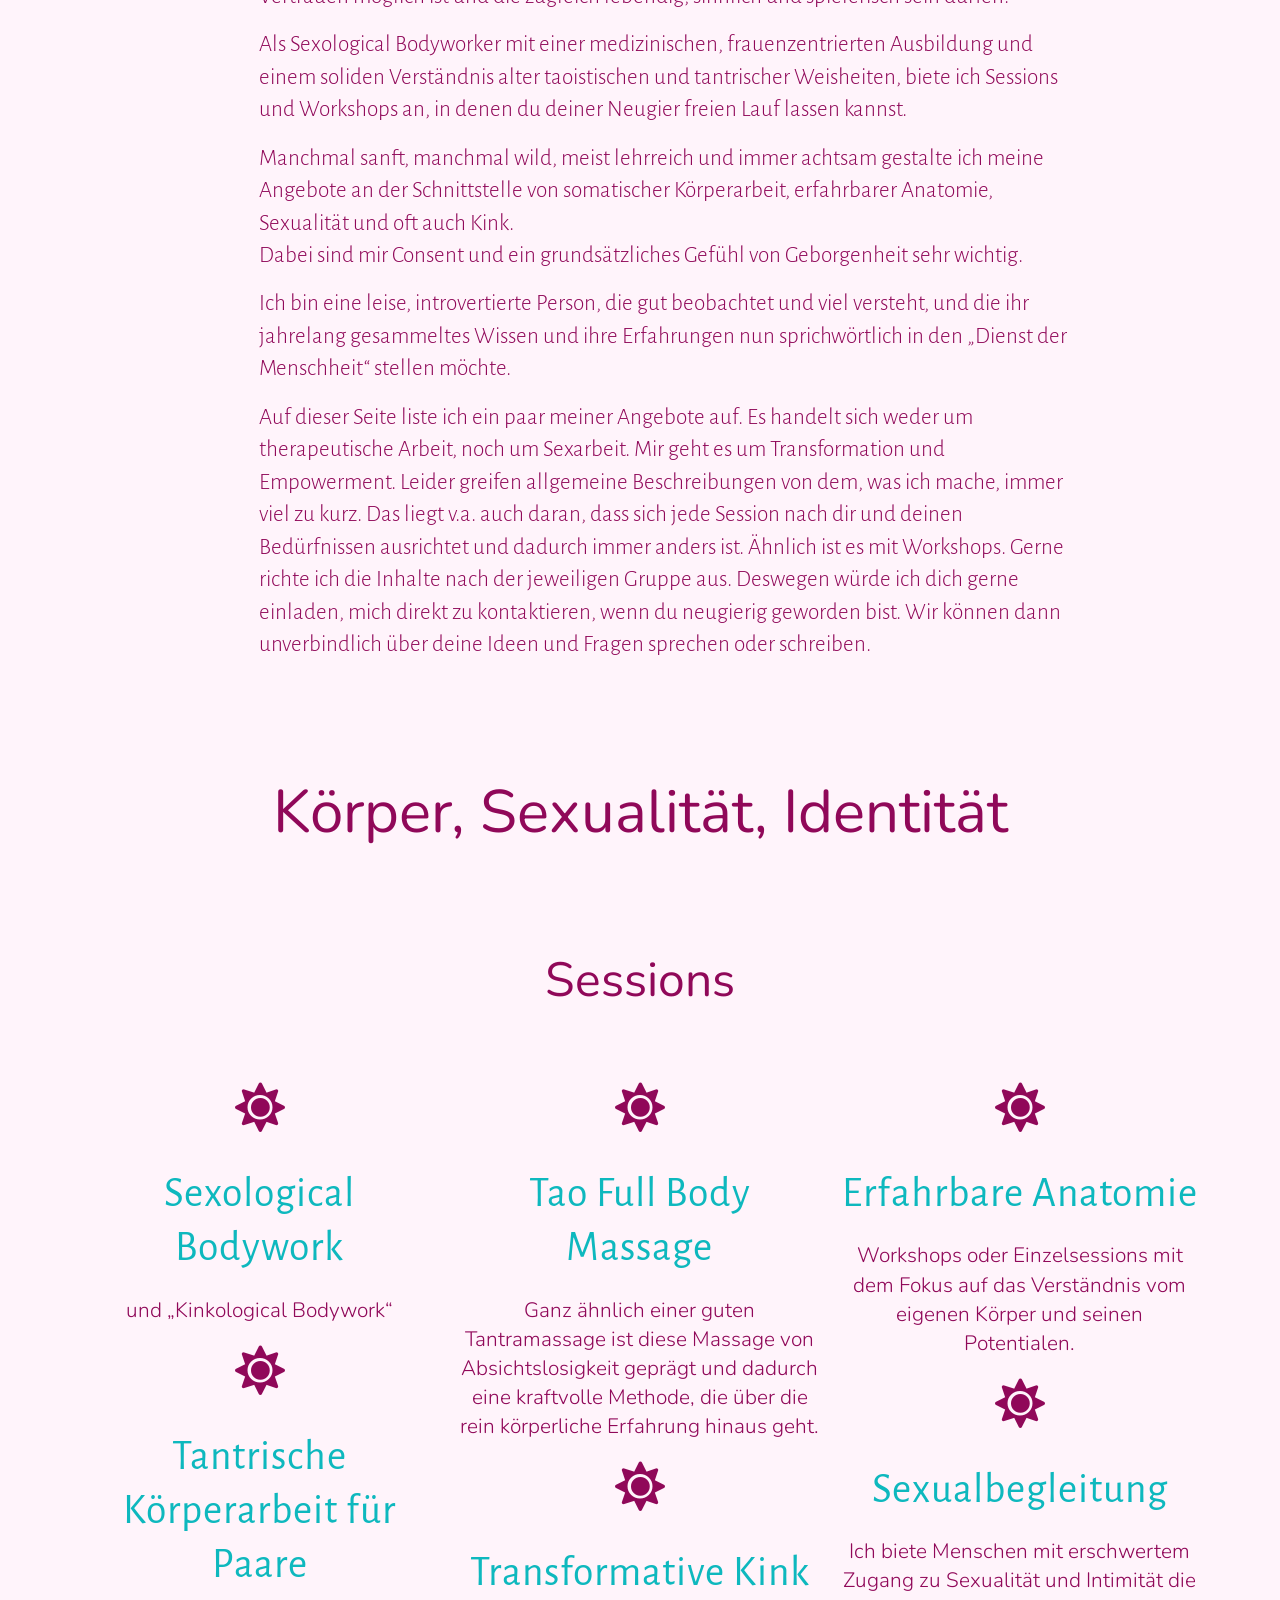
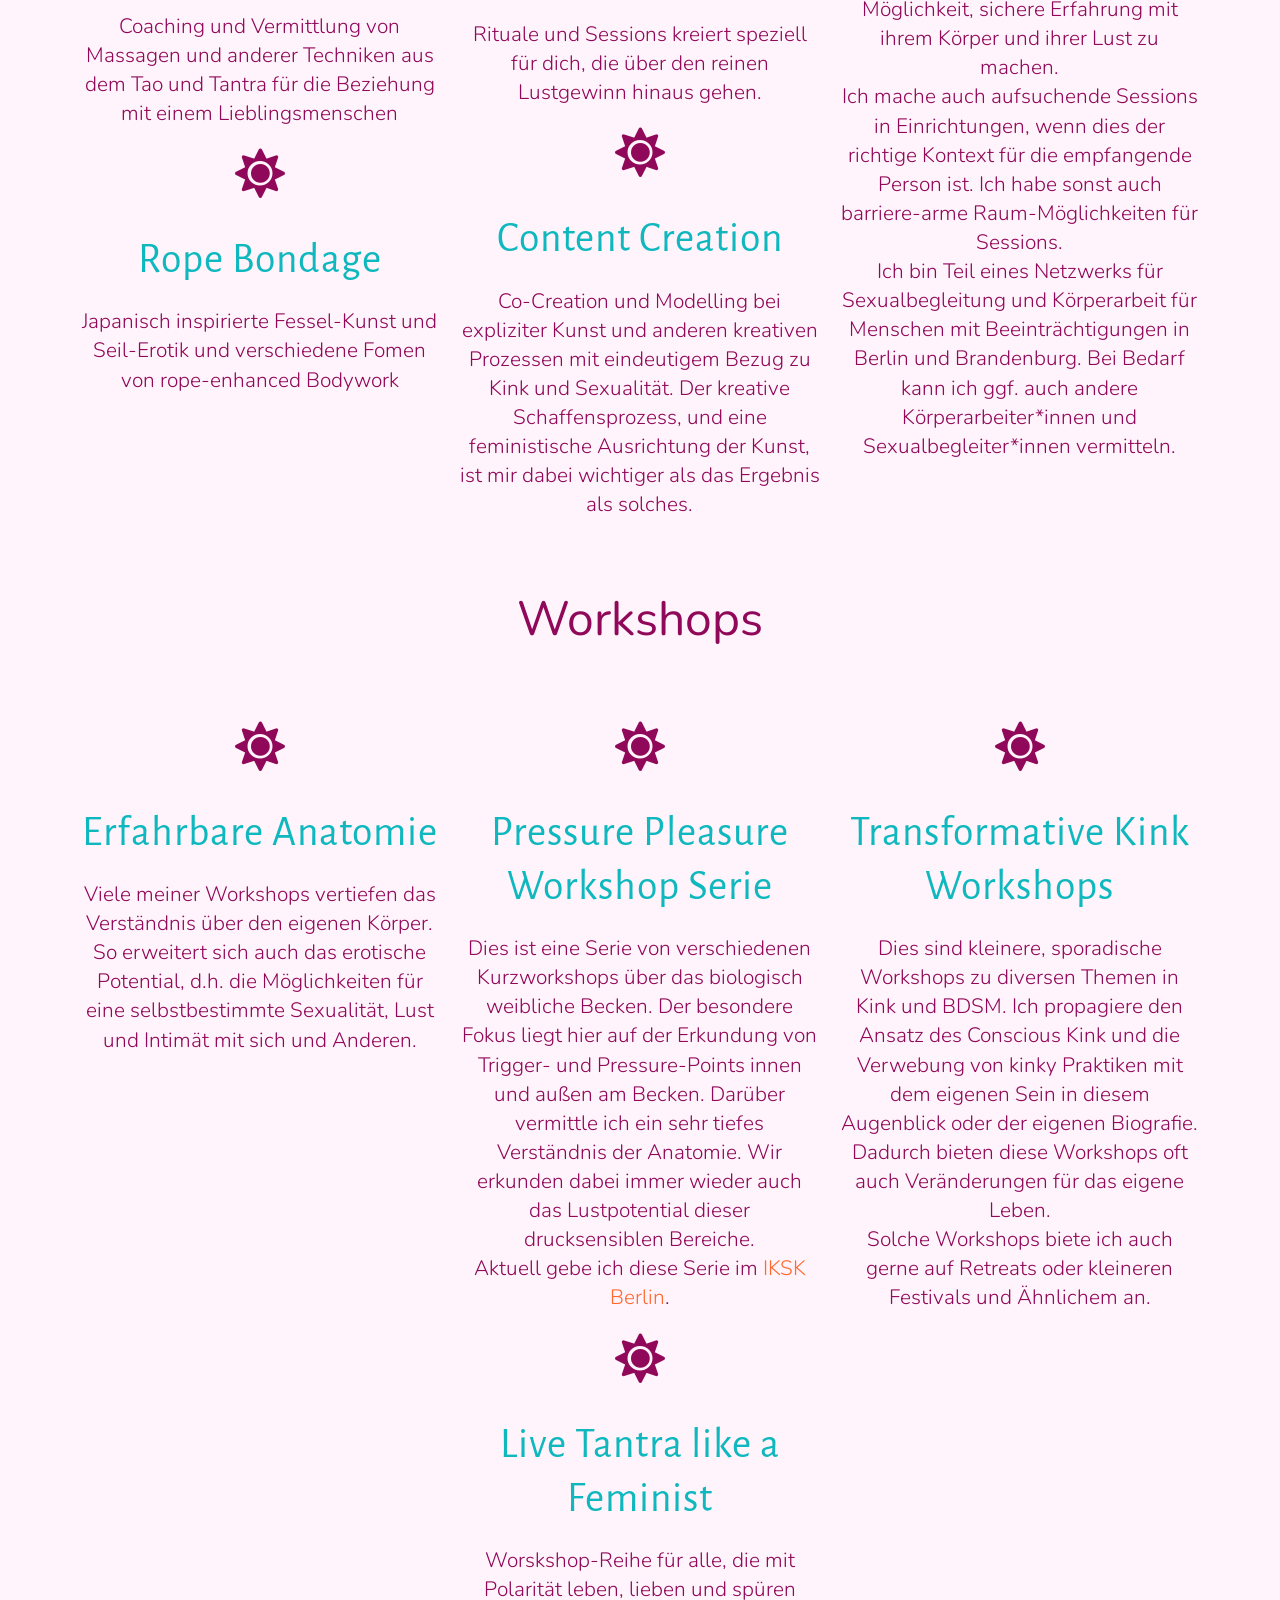
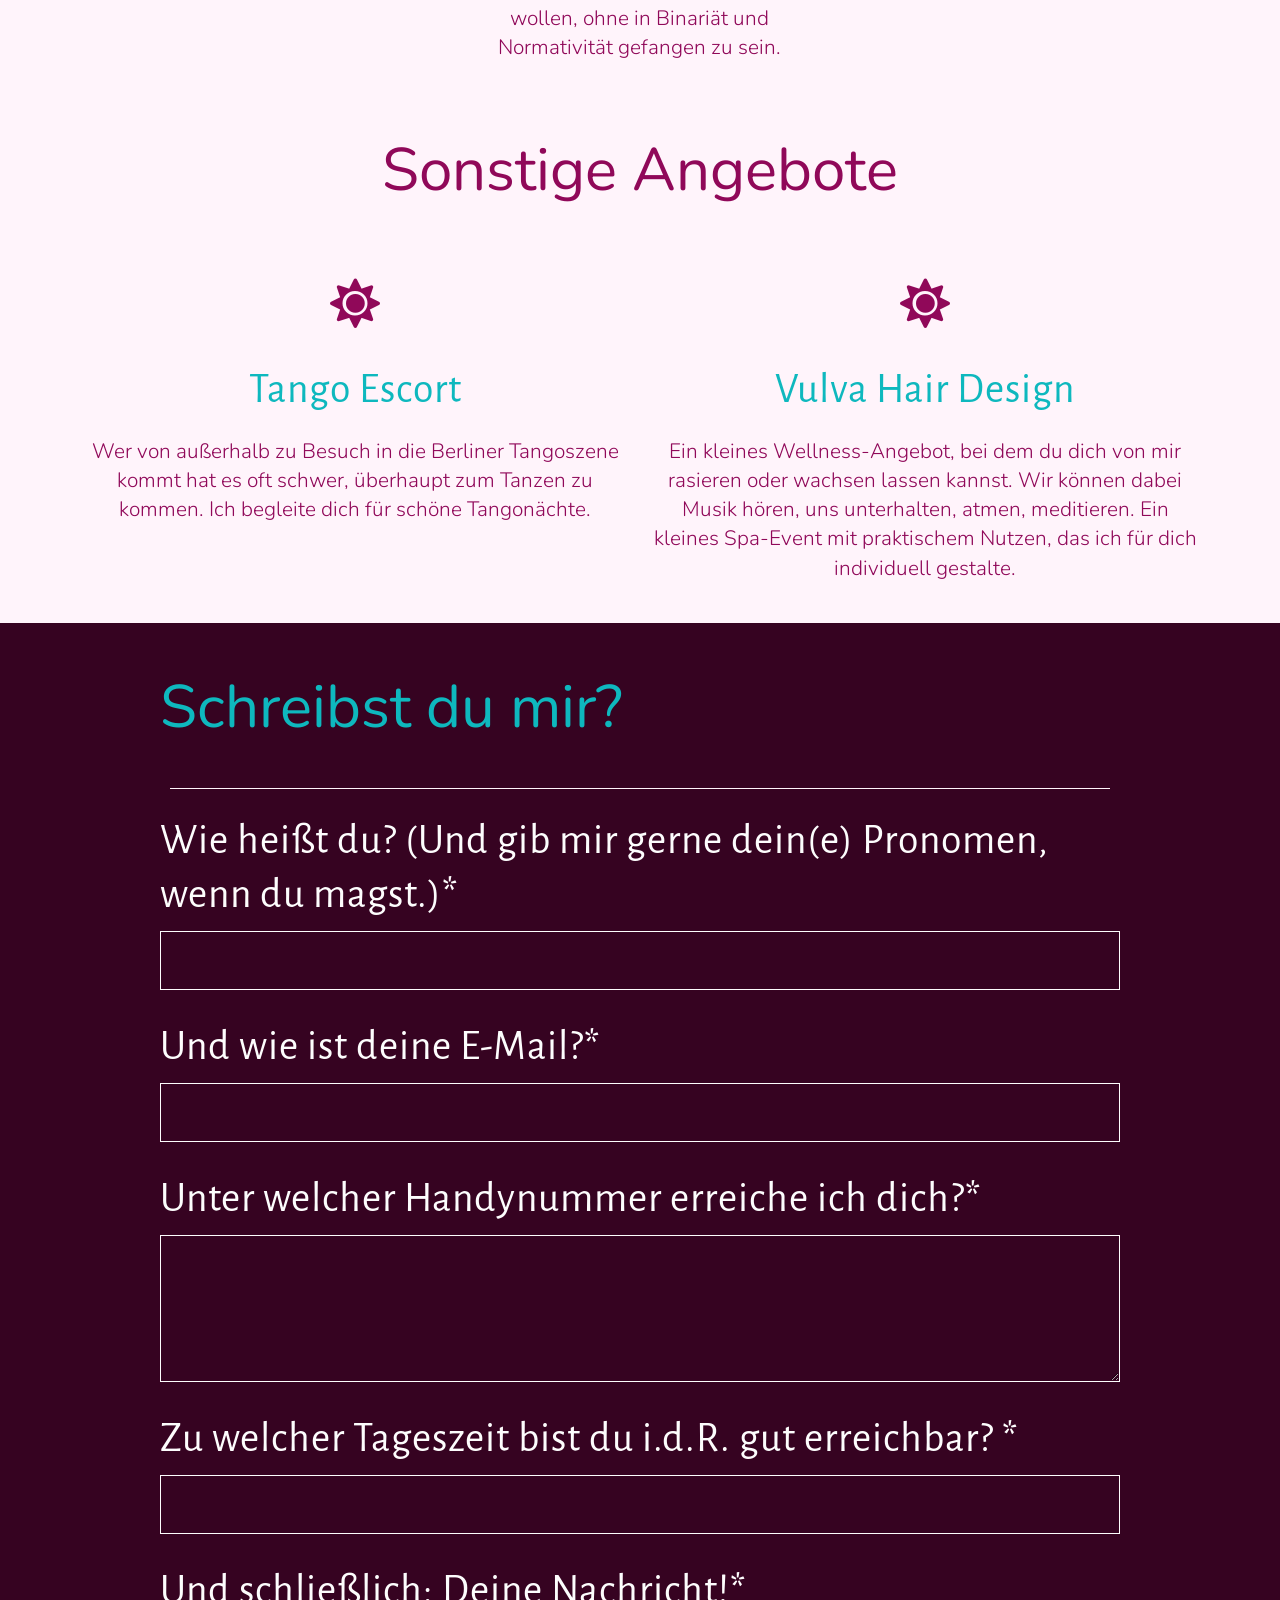
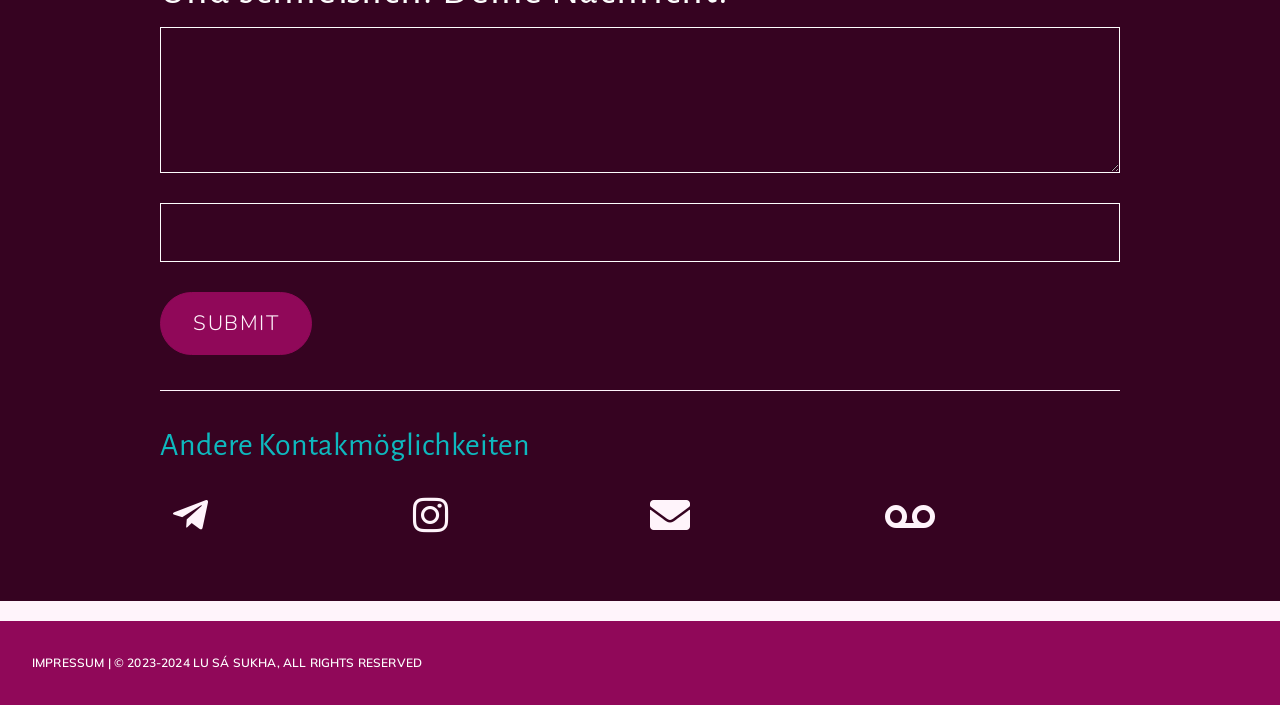
==== commit dd004665: "changed: use formgrid form markup with new fields but without its CSS;" ====
--- a/index-formgrid.html
+++ b/index-formgrid.html
@@ -644,35 +644,6 @@
 				</div>
 			</div>
 		</form> -->
-	<style type="text/css">
-.form-builder-form .form-multiselect-group,
-.form-builder-form .form-radio-group { display: flex; flex-direction: column; gap: 8px; margin-top: 4px; }
-.form-builder-form .form-multiselect-label,
-.form-builder-form .form-radio-label { display: flex; align-items: center; gap: 8px; font-size: 14px; color: #374151; cursor: pointer; }
-.form-builder-form .form-multiselect-label input,
-.form-builder-form .form-radio-label input { width: auto; }
-</style>
-<style type="text/css">
-.formgrid-honeypot {
-  position: absolute !important;
-  left: -9999px !important;
-  width: 1px !important;
-  height: 1px !important;
-  overflow: hidden !important;
-  white-space: nowrap !important;
-  clip: rect(0, 0, 0, 0) !important;
-  clip-path: inset(50%) !important;
-  border: 0 !important;
-  padding: 0 !important;
-  margin: -1px !important;
-}</style>
-<style type="text/css">
-.form-builder-form .form-submit-btn { background: #900859 !important; }
-.form-builder-form .form-submit-btn:hover { filter: brightness(0.92); }
-.form-builder-form .form-input:focus,
-.form-builder-form .form-textarea:focus,
-.form-builder-form .form-select:focus { border-color: #900859; outline: none; box-shadow: 0 0 0 2px #90085940; }
-</style>
 <form id="form-5856b2b0-d822-4941-bb4c-4ed65bde246c" class="form-builder-form" action="https://formgrid.dev/api/f/ly9b4xbt" method="POST">
     <div class="form-field form-field-text">
         <label for="name" class="form-label">
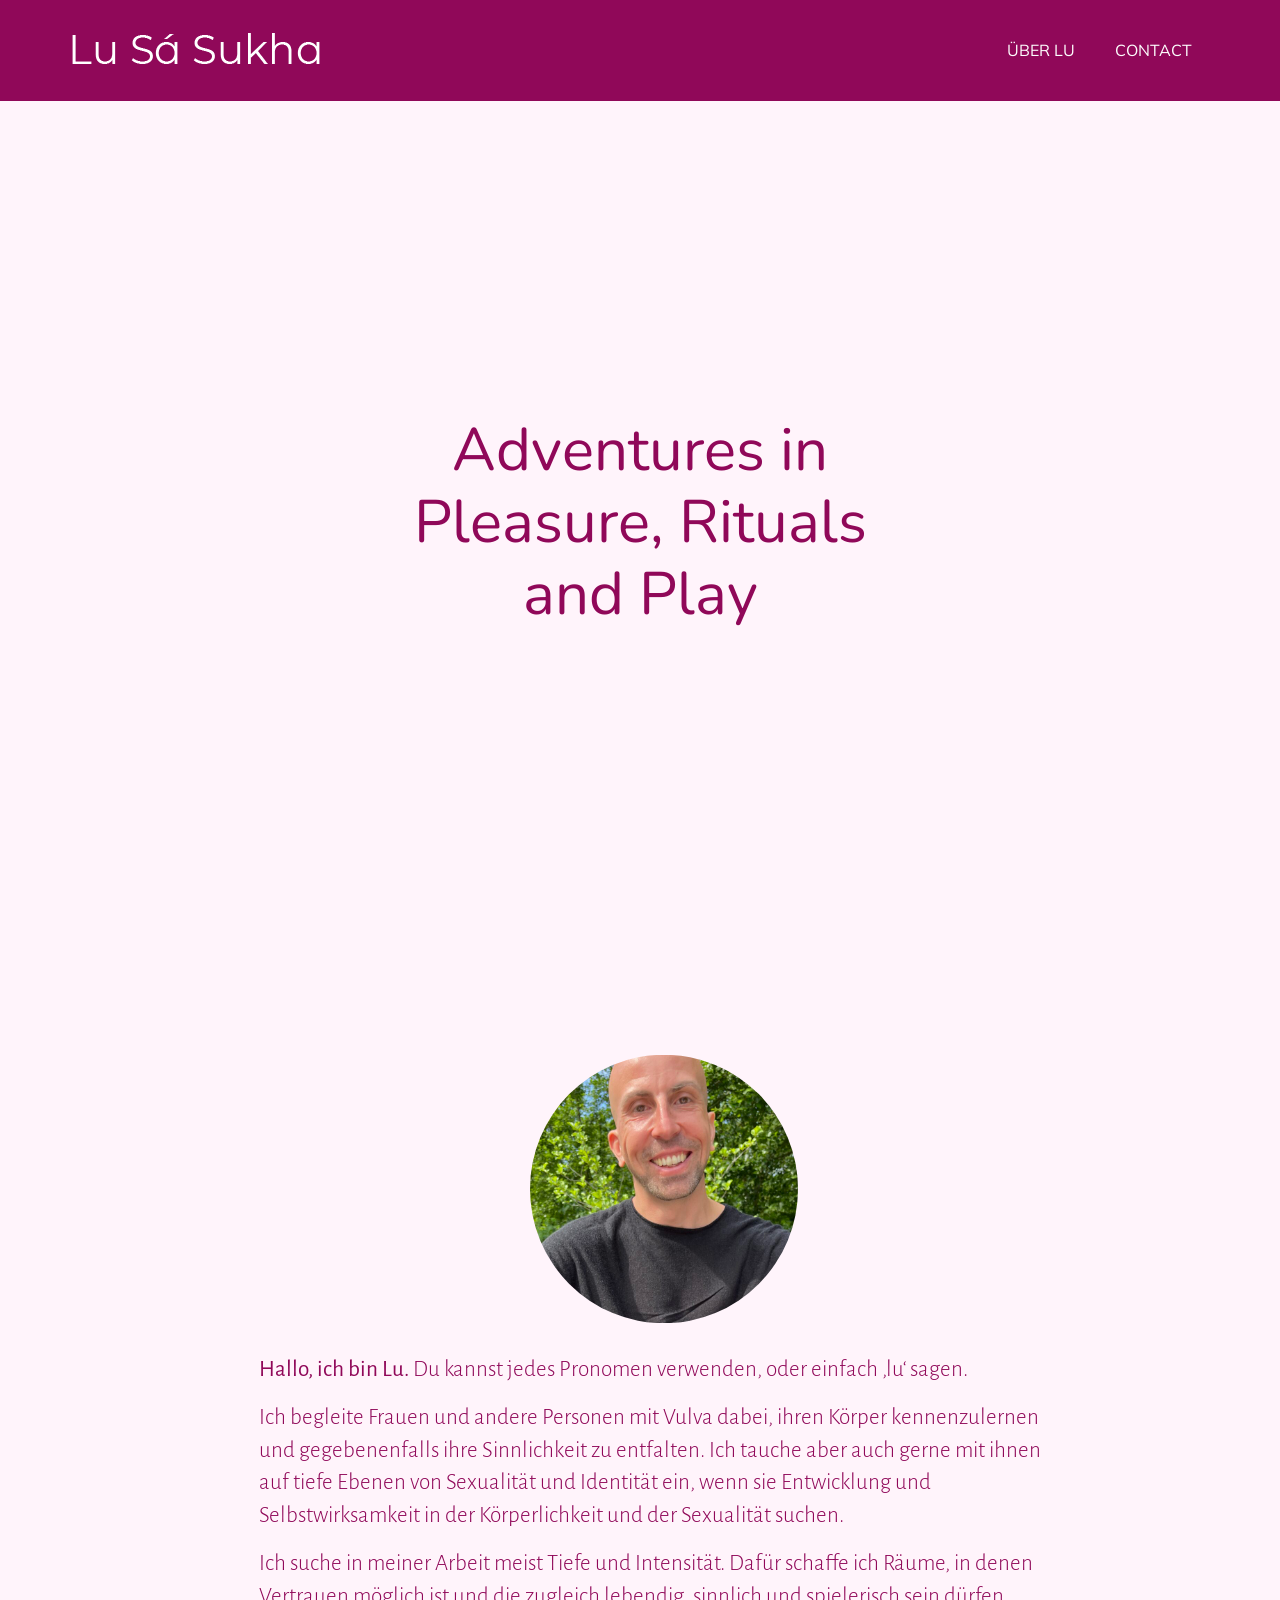
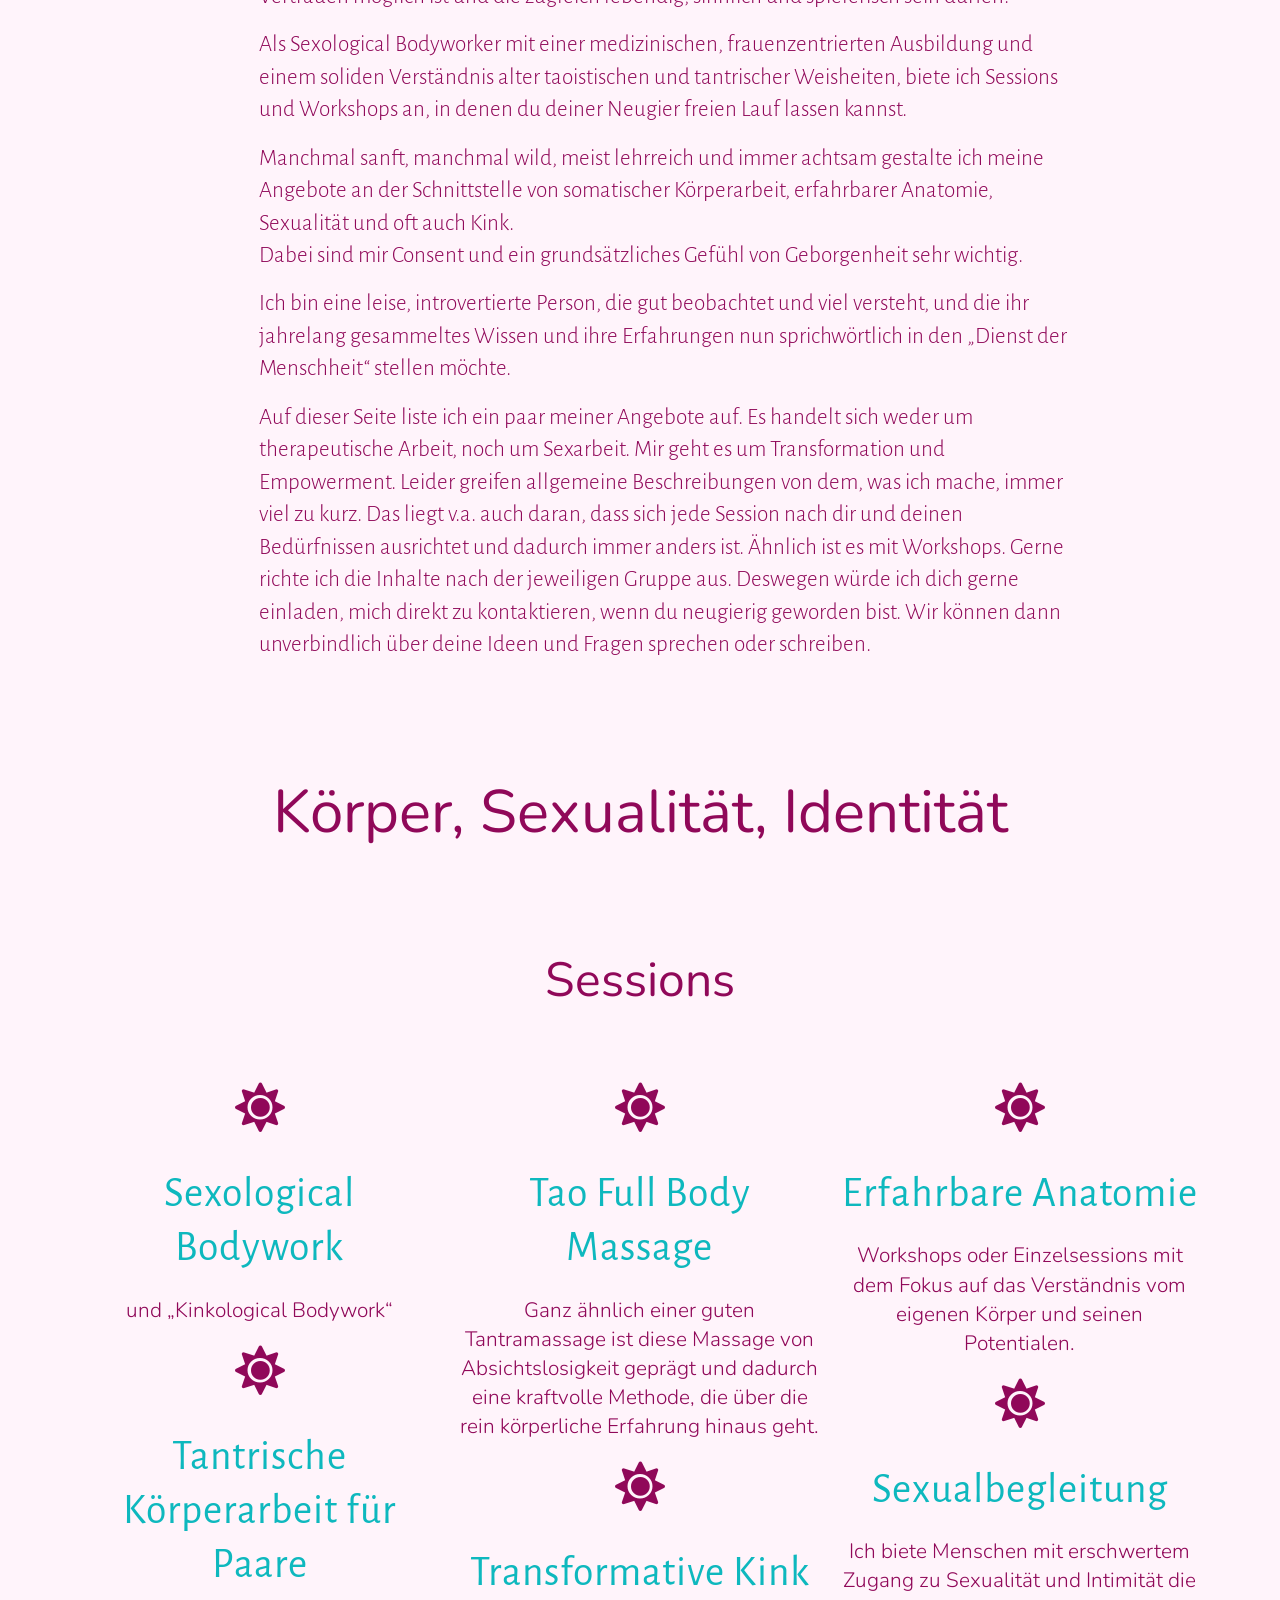
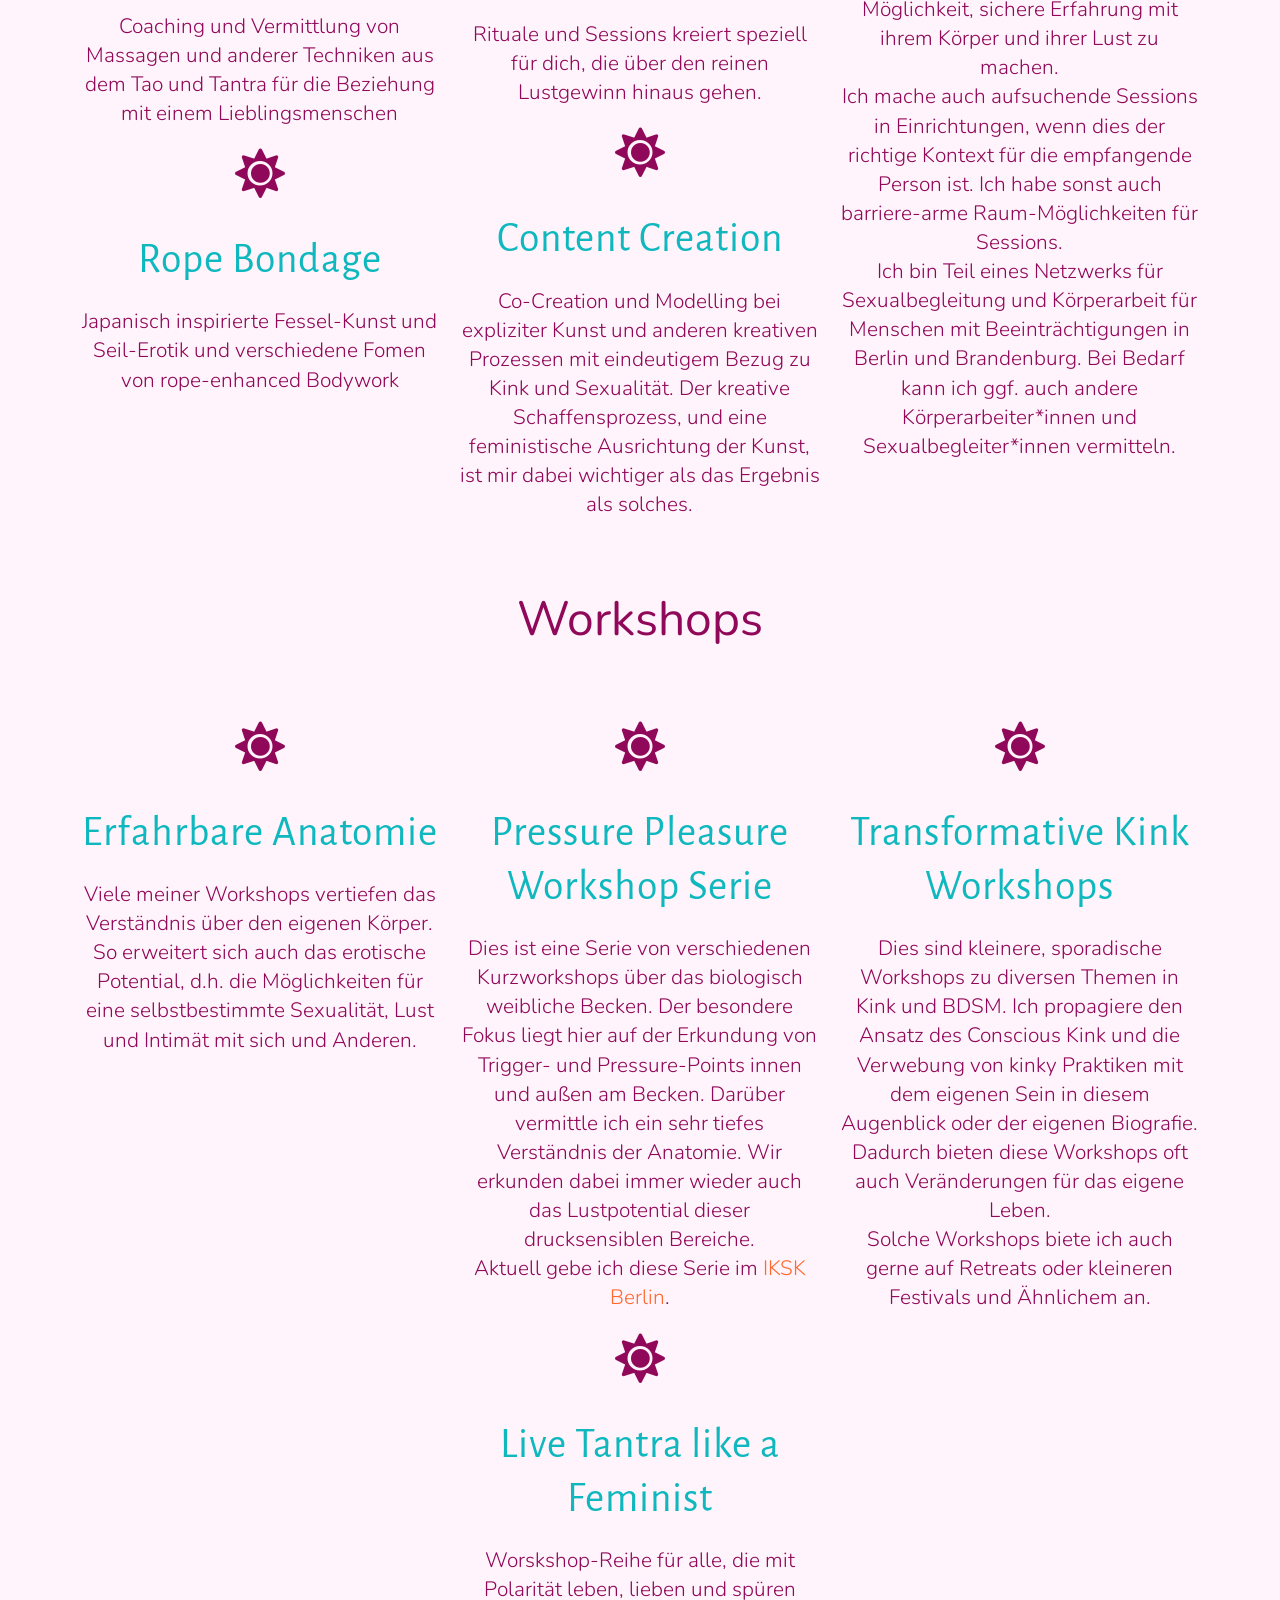
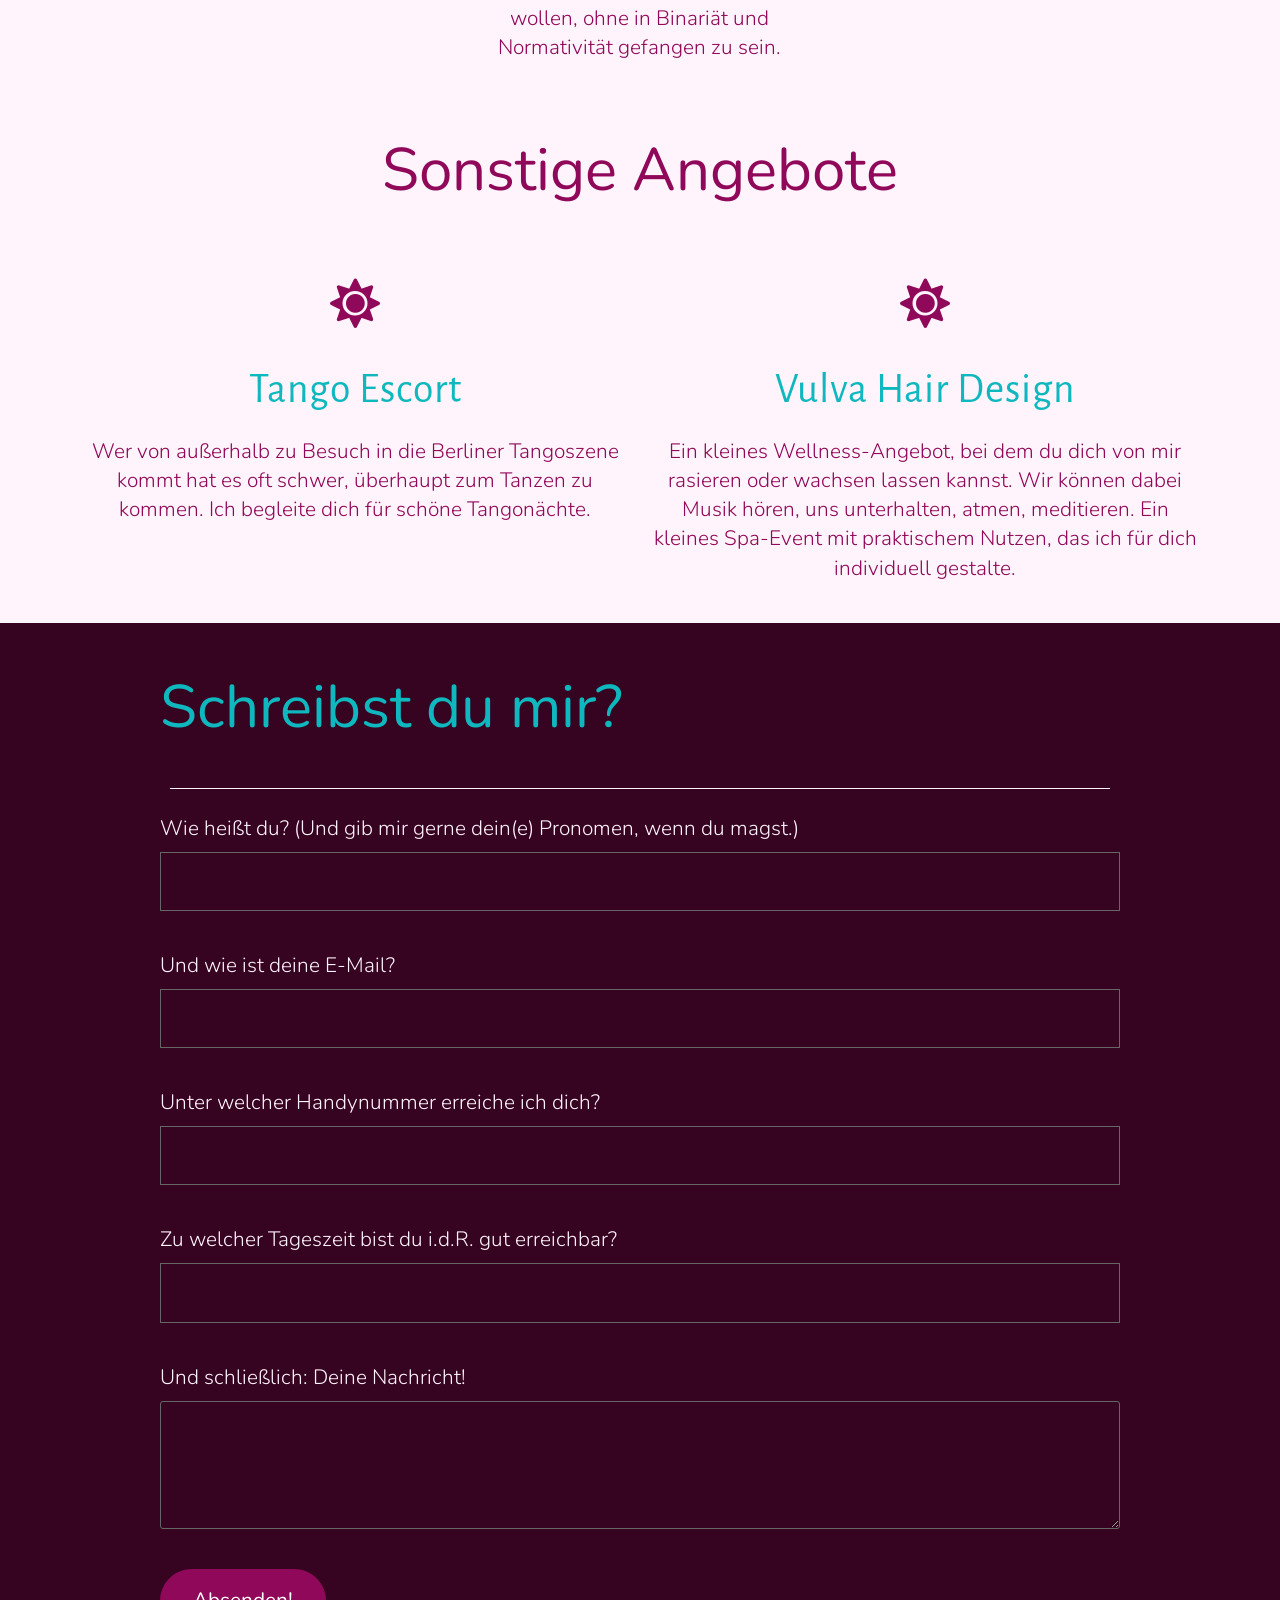
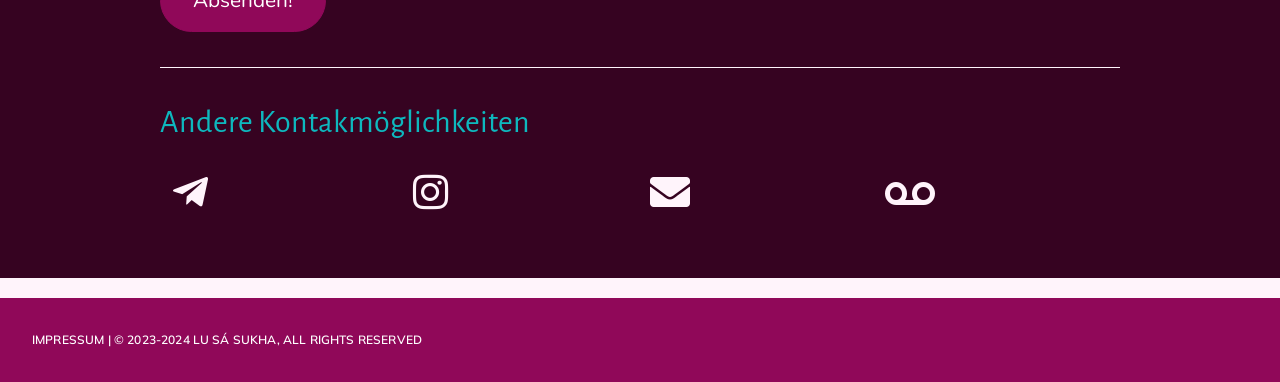
==== commit d16e4e39: "changed: use own form, minus leftovers fields, and formgrid back-end;" ====
--- a/index-formgrid.html
+++ b/index-formgrid.html
@@ -603,7 +603,7 @@
 		</section>
 				<div class="elementor-element elementor-element-1c3ce0a elementor-button-align-stretch elementor-widget elementor-widget-form" data-id="1c3ce0a" data-element_type="widget" data-e-type="widget" data-settings="{&quot;step_next_label&quot;:&quot;Next&quot;,&quot;step_previous_label&quot;:&quot;Previous&quot;,&quot;button_width&quot;:&quot;100&quot;,&quot;step_type&quot;:&quot;number_text&quot;,&quot;step_icon_shape&quot;:&quot;circle&quot;}" data-widget_type="form.default">
 				<div class="elementor-widget-container">
-							<!-- <form class="elementor-form" action="https://formgrid.dev/api/f/ly9b4xbt" method="POST" id="kontakt-form">
+							<form class="elementor-form" action="https://formgrid.dev/api/f/ly9b4xbt" method="POST" id="kontakt-form">
 			<input type="hidden" name="form_id" value="1c3ce0a"/>
 			<input type="hidden" name="referer_title" value="" />
 			<div class="elementor-form-fields-wrapper elementor-labels-above">
@@ -632,10 +632,8 @@
 												<label for="message" class="elementor-field-label">
 								Und schließlich: Deine Nachricht!							</label>
 						<textarea class="elementor-field-textual elementor-field  elementor-size-sm" name="message" id="form-field-message" rows="4"></textarea>				</div>
-								<div class="elementor-field-type-text">
-					<input size="1" type="text" name="form_fields[field_9f64c1c]" id="form-field-field_9f64c1c" class="elementor-field elementor-size-sm " style="display:none !important;">				</div>
 								<div class="elementor-field-group elementor-column elementor-field-type-submit elementor-col-100 e-form__buttons">
-					<input type="text" name="_gotcha" style="display:none" tabindex="-1" autocomplete="off" />
+			
 									<button class="elementor-button elementor-size-sm" type="submit" id="submit-form-button">
 						<span class="elementor-button-content-wrapper">
 																						<span class="elementor-button-text">Absenden!</span>
@@ -643,8 +641,8 @@
 					</button>
 				</div>
 			</div>
-		</form> -->
-<form id="form-5856b2b0-d822-4941-bb4c-4ed65bde246c" class="form-builder-form" action="https://formgrid.dev/api/f/ly9b4xbt" method="POST">
+		</form>
+<!-- <form id="form-5856b2b0-d822-4941-bb4c-4ed65bde246c" class="form-builder-form" action="https://formgrid.dev/api/f/ly9b4xbt" method="POST">
     <div class="form-field form-field-text">
         <label for="name" class="form-label">
             Wie heißt du? (Und gib mir gerne dein(e) Pronomen, wenn du magst.)<span class="required-asterisk">*</span>
@@ -719,7 +717,7 @@
     
     
     <button type="submit" class="form-submit-btn">Submit</button>
-</form>					
+</form>					 -->
 	</div>
 				</div>
 				<div class="elementor-element elementor-element-c393eb8 elementor-widget-divider--view-line elementor-widget elementor-widget-divider" data-id="c393eb8" data-element_type="widget" data-e-type="widget" data-widget_type="divider.default">
